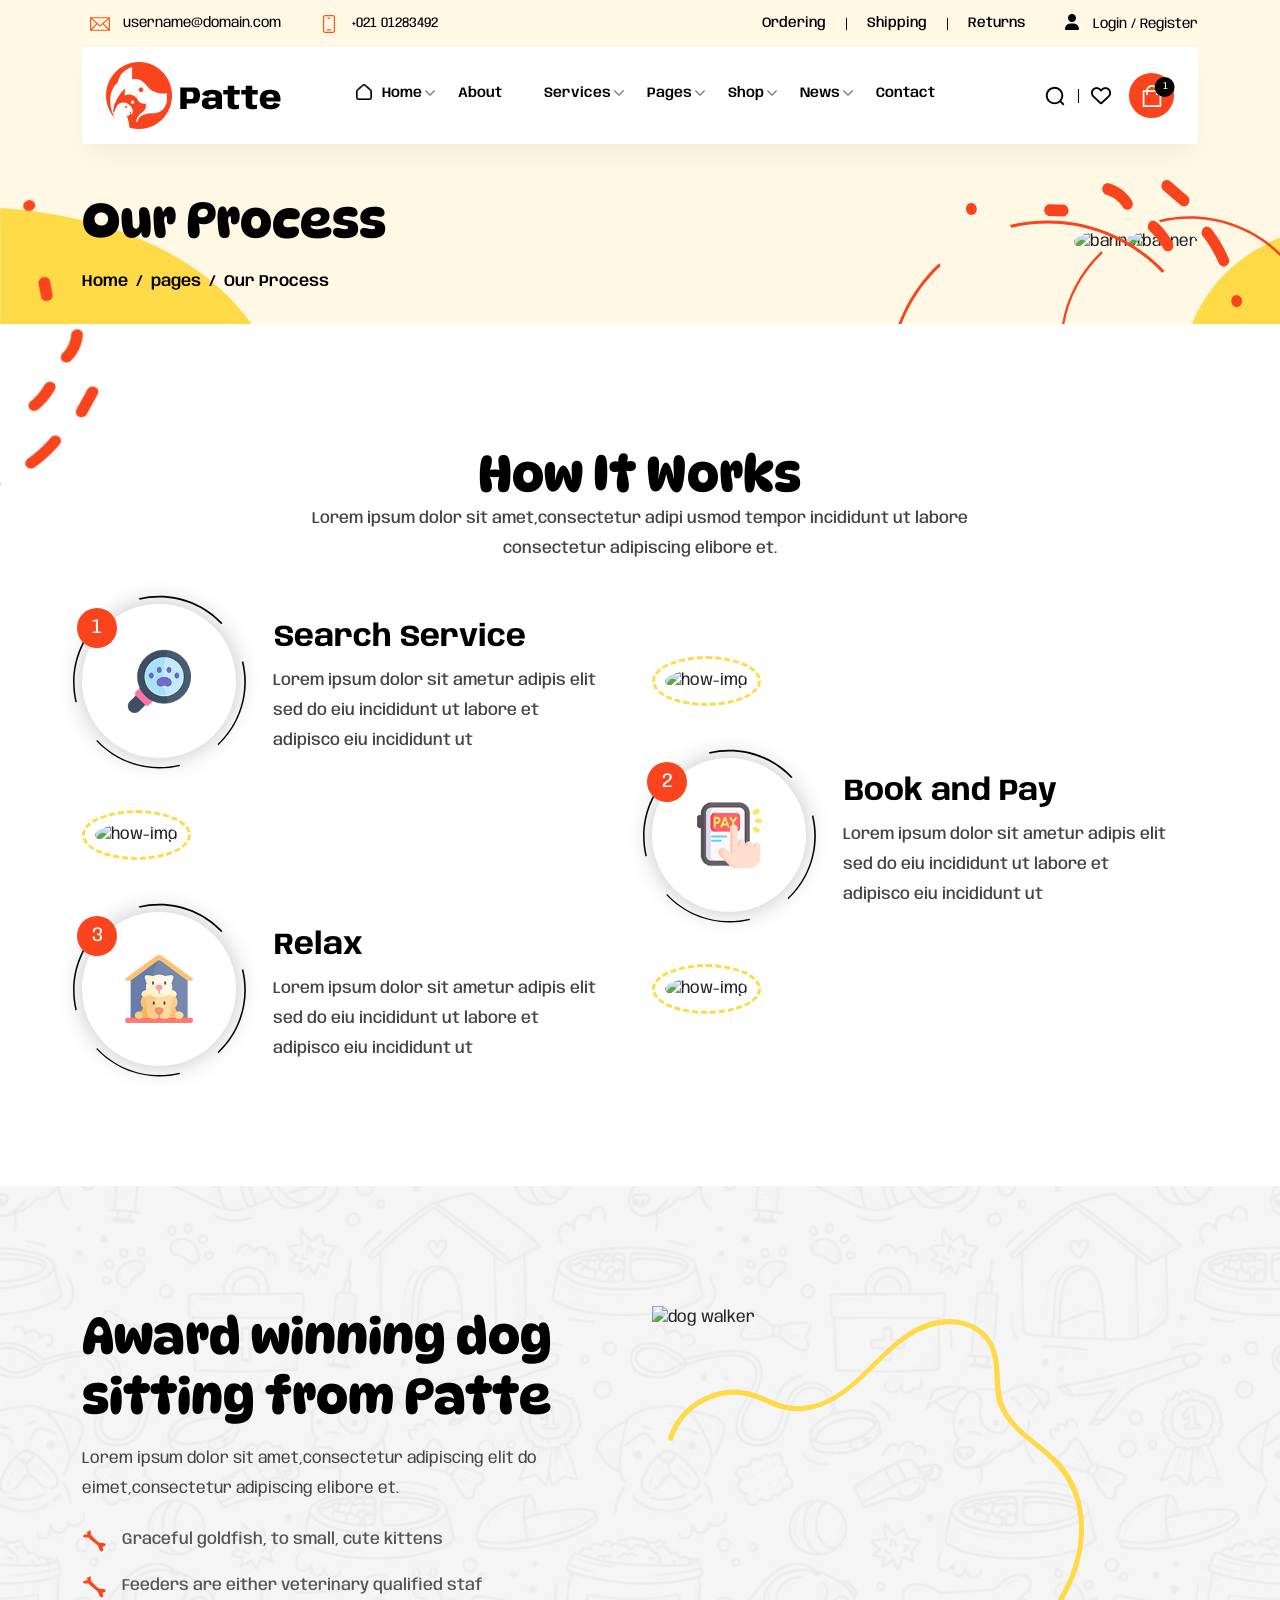
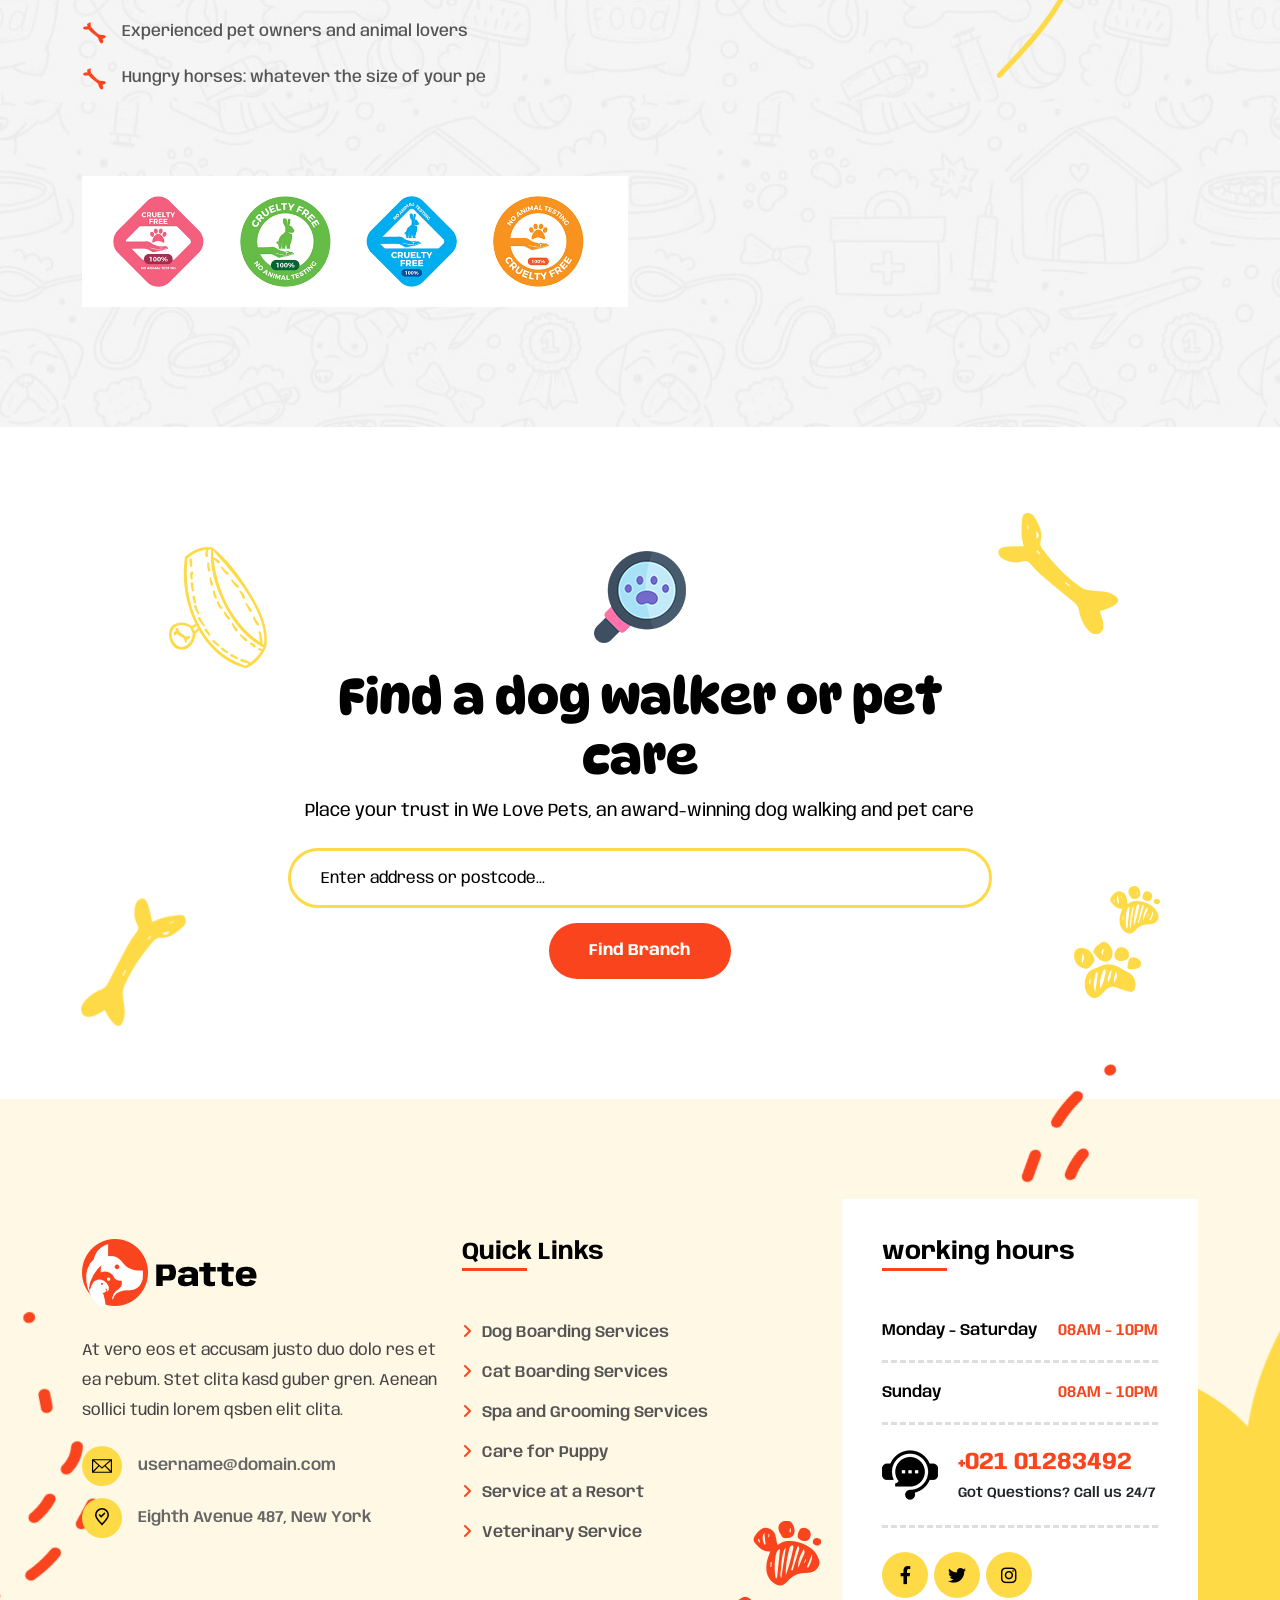
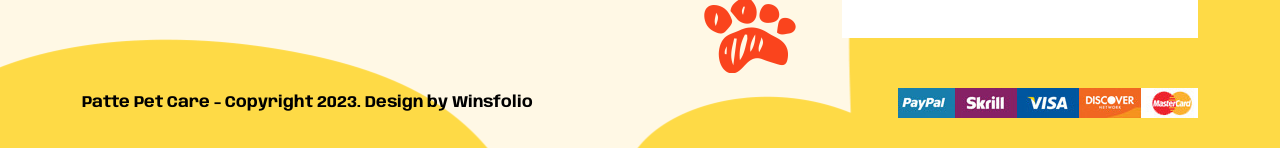
==== how-we-works.html @ 9b5d2016 "changes" ====
<!DOCTYPE html>
<html lang="zxx">
<head>
  <meta charset="utf-8">
  <meta name="viewport" content="width=device-width, initial-scale=1.0">
  <title>Patte - How We Works</title>
  <link rel="icon" href="assets/img/heading-img.png">
  <!-- CSS only -->
   <link rel="stylesheet" type="text/css" href="assets/css/bootstrap.min.css">
   <link rel="stylesheet" href="assets/css/owl.carousel.min.css">
   <link rel="stylesheet" href="assets/css/owl.theme.default.min.css">
   <link rel="stylesheet" href="assets/css/slick.css">
   <link rel="stylesheet" href="assets/css/slick-theme.css">
   <!-- fancybox -->
   <link rel="stylesheet" href="assets/css/jquery.fancybox.min.css">
   <link rel="stylesheet" href="assets/css/fontawesome.min.css">
   <!-- style -->
   <link rel="stylesheet" href="assets/css/style.css">
   <!-- responsive -->
   <link rel="stylesheet" href="assets/css/responsive.css">
   <!-- color -->
   <link rel="stylesheet" href="assets/css/color.css">
   <!-- jQuery -->
   <script src="assets/js/jquery-3.6.0.min.js"></script>
   <script src="assets/js/preloader.js"></script>
 </head>
<body>
<!-- loader -->
<div class="preloader"> 
    <div class="container">
      <div class="dot dot-1"></div>
      <div class="dot dot-2"></div>
      <div class="dot dot-3"></div>
    </div>
</div>
<!-- loader end -->
<header>
  <div class="top-bar">
    <div class="container">
      <div class="top-bar-slid">
        <div>
          <div class="phone-data">
            <div class="phone">
              <i>
                <svg version="1.1" xmlns="http://www.w3.org/2000/svg" xmlns:xlink="http://www.w3.org/1999/xlink" x="0px" y="0px" viewBox="0 0 512 512" style="enable-background:new 0 0 512 512;" xml:space="preserve">
                <path d="M0,81v350h512V81H0z M456.952,111L256,286.104L55.047,111H456.952z M30,128.967l134.031,116.789L30,379.787V128.967z
                   M51.213,401l135.489-135.489L256,325.896l69.298-60.384L460.787,401H51.213z M482,379.788L347.969,245.756L482,128.967V379.788z"></path>
                </svg>
              </i><a href="mallto:username@domain.com">username@domain.com</a>
            </div>
            <div class="phone d-flax align-items-center">
              <i>
                <svg height="112" viewBox="0 0 24 24" width="112" xmlns="http://www.w3.org/2000/svg"><g clip-rule="evenodd" fill="rgb(255255,255)" fill-rule="evenodd"><path d="m7 2.75c-.41421 0-.75.33579-.75.75v17c0 .4142.33579.75.75.75h10c.4142 0 .75-.3358.75-.75v-17c0-.41421-.3358-.75-.75-.75zm-2.25.75c0-1.24264 1.00736-2.25 2.25-2.25h10c1.2426 0 2.25 1.00736 2.25 2.25v17c0 1.2426-1.0074 2.25-2.25 2.25h-10c-1.24264 0-2.25-1.0074-2.25-2.25z"></path><path d="m10.25 5c0-.41421.3358-.75.75-.75h2c.4142 0 .75.33579.75.75s-.3358.75-.75.75h-2c-.4142 0-.75-.33579-.75-.75z"></path><path d="m9.25 19c0-.4142.33579-.75.75-.75h4c.4142 0 .75.3358.75.75s-.3358.75-.75.75h-4c-.41421 0-.75-.3358-.75-.75z"></path></g></svg>
              </i>
              <a class="me-3" href="callto:+02101283492">+021 01283492</a>
            </div>
          </div>
        </div>
        <div>
          <div class="time">
            <div class="ordering">
                <a href="#">Ordering</a>
                <div class="line"></div>
                <a href="#">Shipping</a>
                <div class="line"></div>
                <a href="#">Returns</a>
              </div>
            <div class="login">
                <i class="fa-solid fa-user"></i>
                <a href="login.html">Login / Register</a>
              </div>
          </div>
        </div>
      </div>
    </div>
  </div>
  <div class="container">
    <div class="bottom-bar">
      <a href="index.html"><img src="assets/img/logo.png" alt="logo"></a>
        <nav class="navbar">
        <ul class="navbar-links">
                    <li class="navbar-dropdown menu-item-children">
                      <a href="javascript:void(0)"><i>
                        <img alt="home" src="assets/img/home.png">
                      </i>home</a>
                      <div class="dropdown">
                        <a href="index.html">home 1</a>
                        <a href="index-2.html">home 2</a>
                        <a href="index-3.html">home 3</a>
                      </div>
                    </li>
                    <li class="navbar-dropdown">
                      <a href="about.html">About</a>
                    </li>
                    <li class="navbar-dropdown menu-item-children">
                      <a href="javascript:void(0)"><i>
                      </i>services</a>
                      <div class="dropdown">
                        <a href="services.html">services</a>
                        <a href="service-details.html">service details</a>
                      </div>
                    </li>
                    <li class="navbar-dropdown menu-item-children">
                      <a href="javascript:void(0)">pages</a>
                      <div class="dropdown">
                        <a href="team-details.html">team details</a>
                        <a href="how-we-works.html">how we works</a>
                        <a href="history.html">history</a>
                        <a href="pricing-packages.html">pricing packages</a>
                        <a href="photo-gallery.html">photo gallery</a>
                        <a href="login.html">login</a>
                      </div>
                    </li>
                    <li class="navbar-dropdown menu-item-children">
                      <a href="javascript:void(0)">Shop</a>
                      <div class="dropdown">
                        <a href="our-products.html">our products</a>
                        <a href="product-details.html">product details</a>
                        <a href="shop-cart.html">shop cart</a>
                        <a href="cart-checkout.html">cart checkout</a>
                      </div>
                    </li>
                    <li class="navbar-dropdown menu-item-children">
                      <a href="javascript:void(0)">News</a>
                      <div class="dropdown">
                        <a href="our-blog.html">our blog</a>
                        <a href="blog-details.html">blog details</a>
                      </div>
                    </li>
                    <li class="navbar-dropdown">
                      <a href="contact.html">Contact</a>
                    </li>
        </ul>
      </nav>
      <div class="menu-end">
            <div class="bar-menu">
              <i class="fa-solid fa-bars"></i>
            </div>
            <div class="header-search-button search-box-outer">
            <a href="javascript:void(0)" class="search-btn">
                <svg height="512" viewBox="0 0 24 24" width="512" xmlns="http://www.w3.org/2000/svg"><g id="_12" data-name="12"><path d="m21.71 20.29-2.83-2.82a9.52 9.52 0 1 0 -1.41 1.41l2.82 2.83a1 1 0 0 0 1.42 0 1 1 0 0 0 0-1.42zm-17.71-8.79a7.5 7.5 0 1 1 7.5 7.5 7.5 7.5 0 0 1 -7.5-7.5z"></path></g></svg>
              </a>
            </div>
               <div class="line"></div>
               <a href="#"><i class="fa-regular fa-heart"></i></a>
               <div class="hamburger-icon">
                  <div class="donation">

                <a href="JavaScript:void(0)" class="mx-0" id="show">

                  <svg enable-background="new 0 0 512 512" viewBox="0 0 512 512" xmlns="http://www.w3.org/2000/svg"><g><path d="m452 120h-60.946c-7.945-67.478-65.477-120-135.054-120s-127.109 52.522-135.054 120h-60.946c-11.046 0-20 8.954-20 20v352c0 11.046 8.954 20 20 20h392c11.046 0 20-8.954 20-20v-352c0-11.046-8.954-20-20-20zm-196-80c47.484 0 87.019 34.655 94.659 80h-189.318c7.64-45.345 47.175-80 94.659-80zm176 432h-352v-312h40v60c0 11.046 8.954 20 20 20s20-8.954 20-20v-60h192v60c0 11.046 8.954 20 20 20s20-8.954 20-20v-60h40z"></path></g></svg>

                </a>

              </div>
            </div>
      </div>
    </div>
  </div>
  <div class="mobile-nav hmburger-menu" id="mobile-nav" style="display:block;">
      <div class="res-log">
        <a href="index.html">
          <img src="assets/img/logo-w.png" alt="Responsive Logo">
        </a>
      </div>
        <ul>

          <li class="menu-item-has-children"><a href="JavaScript:void(0)">Home</a>
            <ul class="sub-menu">

              <li><a href="index.html">home 1</a></li>
              <li><a href="index-2.html">home 2</a></li>
              <li><a href="index-3.html">home 3</a></li>
            </ul>
          </li>
          <li><a href="about.html">about</a></li>

          
          <li class="menu-item-has-children"><a href="JavaScript:void(0)">Services</a>

          <ul class="sub-menu">

            <li><a href="services.html">services</a></li>
            <li><a href="service-details.html">service details</a></li>

          </ul>

          </li>
          <li class="menu-item-has-children"><a href="JavaScript:void(0)">pages</a>
              <ul class="sub-menu">
                <li><a href="team-details.html">team details</a></li>
                <li><a href="how-we-works.html">how we works</a></li>
                <li><a href="history.html">history</a></li>
                <li><a href="pricing-packages.html">pricing packages</a></li>
                <li><a href="photo-gallery.html">photo gallery</a></li>
                <li><a href="login.html">login</a></li>
              </ul>

          </li>
          <li class="menu-item-has-children"><a href="JavaScript:void(0)">shop</a>

              <ul class="sub-menu">
                <li><a href="our-products.html">our products</a></li>
                <li><a href="product-details.html">product details</a></li>
                <li><a href="shop-cart.html">shop cart</a></li>
                <li><a href="cart-checkout.html">cart checkout</a></li>
              
              </ul>

          </li>
          <li class="menu-item-has-children"><a href="JavaScript:void(0)">News</a>

              <ul class="sub-menu">
                <li><a href="our-blog.html">our blog</a></li>
               <li><a href="blog-details.html">blog details</a></li>
              
              </ul>

          </li>

          <li><a href="contact.html">contacts</a></li>

          </ul>

            <ul class="social-icon">
                <li><a href="#"><i class="fa-brands fa-facebook-f"></i></a></li>
                <li><a href="#"><i class="fa-brands fa-twitter"></i></a></li>
                <li><a href="#"><i class="fa-brands fa-instagram"></i></a></li>
            </ul>

          <a href="JavaScript:void(0)" id="res-cross"></a>
  </div>
</header>

<section class="banner" style="background-color: #fff8e5; background-image:url(assets/img/banner.png)">
    <div class="container">
        <div class="row align-items-center">
            <div class="col-lg-6">
                <div class="banner-text">
                    <h2>Our Process</h2>
                    <ol class="breadcrumb">
                      <li class="breadcrumb-item">
                        <a href="index.html">Home</a>
                      </li>
                        <li class="breadcrumb-item active" aria-current="page">pages</li>
                        <li class="breadcrumb-item active" aria-current="page">Our Process</li>
                    </ol>
                </div>
            </div>
            <div class="col-lg-6">
                <div class="banner-img">
                    <div class="banner-img-1">
                        <svg width="260" height="260" viewBox="0 0 673 673" xmlns="http://www.w3.org/2000/svg">
                                <path fill-rule="evenodd" clip-rule="evenodd" d="M9.82698 416.603C-19.0352 298.701 18.5108 173.372 107.497 90.7633L110.607 96.5197C24.3117 177.199 -12.311 298.935 15.0502 413.781L9.82698 416.603ZM89.893 565.433C172.674 654.828 298.511 692.463 416.766 663.224L414.077 658.245C298.613 686.363 175.954 649.666 94.9055 562.725L89.893 565.433ZM656.842 259.141C685.039 374.21 648.825 496.492 562.625 577.656L565.413 582.817C654.501 499.935 691.9 374.187 662.536 256.065L656.842 259.141ZM581.945 107.518C499.236 18.8371 373.997 -18.4724 256.228 10.5134L259.436 16.4515C373.888 -10.991 495.248 25.1518 576.04 110.708L581.945 107.518Z" fill="#fa441d"></path>
                        </svg>
                        <img src="https://placehold.co/232x232" alt="banner">
                    </div>
                    <div class="banner-img-2">
                        <svg width="320" height="320" viewBox="0 0 673 673" xmlns="http://www.w3.org/2000/svg">
                                <path fill-rule="evenodd" clip-rule="evenodd" d="M9.82698 416.603C-19.0352 298.701 18.5108 173.372 107.497 90.7633L110.607 96.5197C24.3117 177.199 -12.311 298.935 15.0502 413.781L9.82698 416.603ZM89.893 565.433C172.674 654.828 298.511 692.463 416.766 663.224L414.077 658.245C298.613 686.363 175.954 649.666 94.9055 562.725L89.893 565.433ZM656.842 259.141C685.039 374.21 648.825 496.492 562.625 577.656L565.413 582.817C654.501 499.935 691.9 374.187 662.536 256.065L656.842 259.141ZM581.945 107.518C499.236 18.8371 373.997 -18.4724 256.228 10.5134L259.436 16.4515C373.888 -10.991 495.248 25.1518 576.04 110.708L581.945 107.518Z" fill="#fa441d"></path>
                        </svg>
                        <img src="https://placehold.co/299x299" alt="banner">
                    </div>
                </div>
            </div>
        </div>
    </div>
    <img src="assets/img/hero-shaps-1.png" alt="hero-shaps" class="img-2">
    <img src="assets/img/hero-shaps-1.png" alt="hero-shaps" class="img-4">
</section>
<section class="gap">
  <div class="container">
    <div class="heading works">
      <h2>How It Works</h2>
      <p>Lorem ipsum dolor sit amet,consectetur adipi usmod tempor incididunt ut labore consectetur adipiscing elibore et.</p>
    </div>
    <div class="row align-items-center">
      <div class="col-lg-6">
        <div class="works pages">
                    <div class="works-img">
                        <svg width="230" height="230" viewBox="0 0 673 673" xmlns="http://www.w3.org/2000/svg">
                                    <path fill-rule="evenodd" clip-rule="evenodd" d="M9.82698 416.603C-19.0352 298.701 18.5108 173.372 107.497 90.7633L110.607 96.5197C24.3117 177.199 -12.311 298.935 15.0502 413.781L9.82698 416.603ZM89.893 565.433C172.674 654.828 298.511 692.463 416.766 663.224L414.077 658.245C298.613 686.363 175.954 649.666 94.9055 562.725L89.893 565.433ZM656.842 259.141C685.039 374.21 648.825 496.492 562.625 577.656L565.413 582.817C654.501 499.935 691.9 374.187 662.536 256.065L656.842 259.141ZM581.945 107.518C499.236 18.8371 373.997 -18.4724 256.228 10.5134L259.436 16.4515C373.888 -10.991 495.248 25.1518 576.04 110.708L581.945 107.518Z" fill="#000"></path>
                                </svg>
                        <i><img src="assets/img/works-1.png" alt="works"></i>
                        <span>1</span>
                    </div>
                    <div>
                      <h4>Search Service</h4>
                      <p>Lorem ipsum dolor sit ametur adipis elit sed do eiu incididunt ut labore et adipisco eiu incididunt ut</p>
                    </div>
                </div>
      </div>
      <div class="col-lg-6">
        <div class="how-img">
          <img src="https://placehold.co/581x319" alt="how-img">
        </div>
      </div>
      <div class="col-lg-6">
        <div class="how-img two">
          <img src="https://placehold.co/581x319" alt="how-img">
        </div>
      </div>
      <div class="col-lg-6">
        <div class="works pages two">
                    <div class="works-img">
                        <svg width="230" height="230" viewBox="0 0 673 673" xmlns="http://www.w3.org/2000/svg">
                                    <path fill-rule="evenodd" clip-rule="evenodd" d="M9.82698 416.603C-19.0352 298.701 18.5108 173.372 107.497 90.7633L110.607 96.5197C24.3117 177.199 -12.311 298.935 15.0502 413.781L9.82698 416.603ZM89.893 565.433C172.674 654.828 298.511 692.463 416.766 663.224L414.077 658.245C298.613 686.363 175.954 649.666 94.9055 562.725L89.893 565.433ZM656.842 259.141C685.039 374.21 648.825 496.492 562.625 577.656L565.413 582.817C654.501 499.935 691.9 374.187 662.536 256.065L656.842 259.141ZM581.945 107.518C499.236 18.8371 373.997 -18.4724 256.228 10.5134L259.436 16.4515C373.888 -10.991 495.248 25.1518 576.04 110.708L581.945 107.518Z" fill="#000"></path>
                                </svg>
                        <i><img src="assets/img/works-2.png" alt="works"></i>
                        <span>2</span>
                    </div>
                    <div>
                      <h4>Book and Pay</h4>
                      <p>Lorem ipsum dolor sit ametur adipis elit sed do eiu incididunt ut labore et adipisco eiu incididunt ut</p>
                    </div>
                </div>
      </div>
      <div class="col-lg-6">
        <div class="works pages">
                    <div class="works-img">
                        <svg width="230" height="230" viewBox="0 0 673 673" xmlns="http://www.w3.org/2000/svg">
                                    <path fill-rule="evenodd" clip-rule="evenodd" d="M9.82698 416.603C-19.0352 298.701 18.5108 173.372 107.497 90.7633L110.607 96.5197C24.3117 177.199 -12.311 298.935 15.0502 413.781L9.82698 416.603ZM89.893 565.433C172.674 654.828 298.511 692.463 416.766 663.224L414.077 658.245C298.613 686.363 175.954 649.666 94.9055 562.725L89.893 565.433ZM656.842 259.141C685.039 374.21 648.825 496.492 562.625 577.656L565.413 582.817C654.501 499.935 691.9 374.187 662.536 256.065L656.842 259.141ZM581.945 107.518C499.236 18.8371 373.997 -18.4724 256.228 10.5134L259.436 16.4515C373.888 -10.991 495.248 25.1518 576.04 110.708L581.945 107.518Z" fill="#000"></path>
                                </svg>
                        <i><img src="assets/img/works-3.png" alt="works"></i>
                        <span>3</span>
                    </div>
                    <div>
                      <h4>Relax</h4>
                      <p>Lorem ipsum dolor sit ametur adipis elit sed do eiu incididunt ut labore et adipisco eiu incididunt ut</p>
                    </div>
                </div>
      </div>
      <div class="col-lg-6">
        <div class="how-img">
          <img src="https://placehold.co/581x319" alt="how-img">
        </div>
      </div>
    </div>
  </div>
</section>
<section class="awards-section gap" style="background-image:url(assets/img/client-b.jpg)">
    <div class="container">
        <div class="row">
            <div class="col-lg-6">
                <div class="welcome-to">
                    <h2>Award winning dog sitting from Patte</h2>
                </div>
                <div class="love-your-pets">
                    <p>Lorem ipsum dolor sit amet,consectetur adipiscing elit do eimet,consectetur adipiscing elibore et.</p>
                    <ul class="list">
                        <li><img src="assets/img/list.png" alt="list">Graceful goldfish, to small, cute kittens</li>
                        <li><img src="assets/img/list.png" alt="list">Feeders are either veterinary qualified staf</li>
                        <li><img src="assets/img/list.png" alt="list">Experienced pet owners and animal lovers</li>
                        <li><img src="assets/img/list.png" alt="list">Hungry horses: whatever the size of your pe</li>
                    </ul>
                    <div class="awards two">
                        <img src="assets/img/awards-1.png" alt="awards">
                        <img src="assets/img/awards-2.png" alt="awards">
                        <img src="assets/img/awards-3.png" alt="awards">
                        <img src="assets/img/awards-4.png" alt="awards">
                    </div>
                </div>
            </div>
            <div class="col-lg-6">
                <div class="dog-walker two d-block">
                    <img src="https://placehold.co/621x704" alt="dog walker">
                    <img src="assets/img/line.png" class="line" alt="line">
                </div>
            </div>
        </div>
    </div>
</section>
<section class="gap">
  <div class="container">
    <div class="find-a-dog two">
        <i><img src="assets/img/works-1.png" alt="works"></i>
        <h2>Find a dog walker or pet care</h2>
        <p>Place your trust in We Love Pets, an award-winning dog walking and pet care</p>
        <form class="mb-0">
          <input type="text" name="Enter" placeholder="Enter address or postcode...">
          <button class="button">Find Branch</button>
        </form>
        <img src="assets/img/shaps-golo.png" alt="shaps" class="img-1">
        <img src="assets/img/haddi.png" alt="hero-shaps" class="img-2">
        <img src="assets/img/dabal-foot-2.png" alt="hero-shaps" class="img-3">
        <img src="assets/img/haddi.png" alt="hero-shaps" class="img-4">
    </div>
  </div>
</section>
<footer style="background-color: #fff8e5; background-image:url(assets/img/background.png)">
    <div class="container">
        <div class="row">
            <div class="col-xl-4 col-lg-6">
                <div class="logo">
                    <a href="index.html">
                        <img src="assets/img/logo.png" alt="logo">
                    </a>
                    <p>At vero eos et accusam justo duo dolo res et ea rebum. Stet clita kasd guber gren. Aenean sollici tudin lorem qsben elit clita.</p>
                    <div class="phone">
                          <i>
                            <svg version="1.1" xmlns="http://www.w3.org/2000/svg" xmlns:xlink="http://www.w3.org/1999/xlink" x="0px" y="0px" viewBox="0 0 512 512" style="enable-background:new 0 0 512 512;" xml:space="preserve">
                            <path d="M0,81v350h512V81H0z M456.952,111L256,286.104L55.047,111H456.952z M30,128.967l134.031,116.789L30,379.787V128.967z
                               M51.213,401l135.489-135.489L256,325.896l69.298-60.384L460.787,401H51.213z M482,379.788L347.969,245.756L482,128.967V379.788z"></path>
                            </svg>
                          </i><a href="mallto:username@domain.com">username@domain.com</a>
                    </div>
                        <div class="phone d-flax align-items-center">
                          <i>
                              <svg version="1.1" xml:space="preserve" width="682.66669" height="682.66669" viewBox="0 0 682.66669 682.66669" xmlns="http://www.w3.org/2000/svg"><clipPath clipPathUnits="userSpaceOnUse"><path d="M 0,512 H 512 V 0 H 0 Z"></path></clipPath><g transform="matrix(1.3333333,0,0,-1.3333333,0,682.66667)"><g><g clip-path="url(#clipPath2333)"><g transform="translate(256,92)"><path d="m 0,0 c -126.964,143.662 -160,165.23 -160,240 0,88.366 71.634,160 160,160 88.365,0 160,-71.634 160,-160 C 160,165.854 130.212,147.337 0,0 Z" style="fill:none;stroke:#000;stroke-width:40;stroke-linecap:square;stroke-linejoin:miter;stroke-miterlimit:10;stroke-dasharray:none;stroke-opacity:1"></path></g><g transform="translate(316,372)"><path d="m 0,0 -80,-80 -40,40" style="fill:none;stroke:#000;stroke-width:40;stroke-linecap:square;stroke-linejoin:miter;stroke-miterlimit:10;stroke-dasharray:none;stroke-opacity:1"></path></g></g></g></g>
                              </svg>
                            </i>
                          <p>Eighth Avenue 487, New York</p>
                        </div>
                </div>
            </div>
            <div class="col-xl-4 col-lg-6">
                <div class="widget-title">
                  <h3>Quick Links</h3>
                  <div class="boder"></div>
                    <ul>
                      <li><i class="fa-solid fa-angle-right"></i><a href="javascript:void(0)">Dog Boarding Services</a></li>
                      <li><i class="fa-solid fa-angle-right"></i><a href="javascript:void(0)">Cat Boarding Services</a></li>
                      <li><i class="fa-solid fa-angle-right"></i><a href="javascript:void(0)">Spa and Grooming Services</a></li>
                      <li><i class="fa-solid fa-angle-right"></i><a href="javascript:void(0)">Care for Puppy</a></li>
                      <li><i class="fa-solid fa-angle-right"></i><a href="javascript:void(0)">Service at a Resort</a></li>
                      <li><i class="fa-solid fa-angle-right"></i><a href="javascript:void(0)">Veterinary Service</a></li>
                    </ul>
                  </div>
            </div>
            <div class="col-xl-4 col-lg-6">
                <div class="working-hours">
                    <div class="widget-title">
                      <h3>working hours</h3>
                      <div class="boder"></div>
                      <div class="working-time">
                          <h6 class="pt-0">Monday - Saturday <span>08AM - 10PM</span></h6>
                          <h6>Sunday<span>08AM - 10PM</span></h6>
                          <div class="call-us">
                              <img src="assets/img/hadphon.png" alt="hadphon">
                              <div>
                                  <a href="#">+021 01283492</a>
                                  <span>Got Questions? Call us 24/7</span>
                              </div>
                          </div>
                          <ul class="social-icon">
                            <li><a href="#"><i class="fa-brands fa-facebook-f"></i></a></li>
                            <li><a href="#"><i class="fa-brands fa-twitter"></i></a></li>
                            <li><a href="#"><i class="fa-brands fa-instagram"></i></a></li>
                          </ul>
                      </div>
                    </div>
                </div>
            </div>
        </div>
        <div class="copyright">
            <p>Patte Pet Care - Copyright 2023. Design by Winsfolio</p>
            <a href="#"><img src="assets/img/visa.jpg" alt="cad"></a>
        </div>
    </div>
    <img src="assets/img/hero-shaps-1.png" alt="hero-shaps" class="img-2">
    <img src="assets/img/dabal-foot-1.png" alt="hero-shaps" class="img-3">
    <img src="assets/img/hero-shaps-1.png" alt="hero-shaps" class="img-4">
</footer>
<!-- cart-popup -->
    <div id="lightbox" class="lightbox clearfix">
        <div class="white_content">
            <a href="javascript:;" class="textright" id="close"><i class="fa-regular fa-circle-xmark"></i></a>
                <div class="cart-popup">
                <ul>

                      <li class="d-flex align-items-center position-relative">

                        <div class="p-img light-bg">

                          <img src="assets/img/food-1.png" alt="Product Image">

                        </div>

                        <div class="p-data">

                          <h3 class="font-semi-bold">Brown Sandwich</h3>

                          <p class="theme-clr font-semi-bold">1 x $10.50</p>

                        </div>

                        <a href="JavaScript:void(0)" id="crosss"></a>

                      </li>

                      <li class="d-flex align-items-center position-relative">

                        <div class="p-img light-bg">

                          <img src="assets/img/food-2.png" alt="Product Image">

                        </div>

                        <div class="p-data">

                          <h3 class="font-semi-bold">Banana Leaves</h3>

                          <p class="theme-clr font-semi-bold">1 x $12.60</p>

                        </div>

                        <a href="JavaScript:void(0)" id="cross"></a>

                      </li>

                </ul>

                <div class="cart-total d-flex align-items-center justify-content-between">

                <span class="font-semi-bold">Total:</span>

                <span class="font-semi-bold">$23.10</span>

                </div>

                <div class="cart-btns d-flex align-items-center justify-content-between">

                <a class="font-bold" href="JavaScript:void">View Cart</a>

                <a class="font-bold theme-bg-clr text-white checkout" href="JavaScript:void">Checkout</a>

                </div>
        </div>
        </div>
    </div>
<!-- cart-popup end -->
<!-- search-popup -->
<div class="search-popup">
        <button class="close-search"><i class="fa-solid fa-arrow-right"></i></button>
        <form method="post" action="#">
            <div class="form-group">
                <input type="search" name="search-field" value="" placeholder="Search Here" required="">
                <button type="submit"><i class="fa fa-search"></i></button>
            </div>
        </form>
</div>
<!-- search-popup end -->
<!-- progress -->
<div id="progress">
      <span id="progress-value"><i class="fa-solid fa-up-long"></i></span>
</div>
<!-- progress end -->
<!-- Bootstrap Js -->
<script src="assets/js/bootstrap.min.js"></script>
<script src="assets/js/owl.carousel.min.js"></script>
<script src="assets/js/slick.min.js"></script>
<!-- fancybox -->
<script src="assets/js/jquery.fancybox.min.js"></script>
<script src="assets/js/custom.js"></script>
</body>
---- assets/css/style.css ----
/*-----------------------------------------------------------------------------------

    [Master Stylesheet]

    Project:    Patte | Pet Care Services HTML Template
    
    Version:    1.0

-----------------------------------------------------------------------------------

    [Table of contents]
    

    01. hendrio Loader Css
    02. top-bar
    03. navbar
    04. cart popup
    05. hero-section
    06. we-provide
    07. welcome-to
    08. heading
    09. food-categorie
    10. healthy-product
    11. countdown
    12. count-text
    13. social-icon
    14. team-working
    15. button
    16. dog-walker
    17. blog
    18. insta-img
    19. image gallery footer
    20. client-text
    21. rated
    22. footer
    23. widget-title
    24. call-us
    25. Search Popup
    26. ul.list
    27. header two
    28. section.hero-two
    29. pets-icon
    30. package
    31. home-visit
    32. recent-products
    33. tab nav
    34. provide
    35. looking form
    36. range-slider
    37. pets
    38. accordion
    39. faq-img
    40. blog two
    41. subscribe
    42. footer.two
    43. hero-three
    44. offers-banner
    45. form.looking-form
    46. cart
    47. deal-of-the-week.two
    48. works
    49. quotation
    50. mockup
    51. footer-provide
    52. footer.three
    53. sidebar
    54. recent-post
    55. ul.categories
    56. ul.quick-links
    57. tags-cloud
    58. sidebar.sidebar-two
    59. instagram-posts
    60. client-help
    61. share-post
    62. comment
    63. form.leave input
    64. banner
    65. breadcrumb
    66. pagination
    67. product-info
    68. form.variations_form
    69. product_meta
    70. pd-imgs
    71. about-gallery-img
    72. content-us
    73. head-office
    74. history
    75. works pages
    76. find-a-dog.two
    77. team-working
    78. package.two
    79. team-details
    80. products-section
    81. price-field
    82. top-products
    83. items-number
    84. ul.specification
    85. table
    86. mobile-nav
    87. coupon-area
    88. cart_totals
    89. checkout-meta
    90. checkout-side
    91. please-donate-today
    92. box.login
    93. Go To Top

    
-----------------------------------------------------------------------------------*/
/* General Style */

@import url('https://fonts.googleapis.com/css2?family=DynaPuff:wght@400;500;600;700&display=swap');
@import url('https://fonts.googleapis.com/css2?family=Anybody:wght@400;500;600;700;800;900&display=swap');
body {
    font-family: 'Anybody';
    overflow-x: hidden;
}
p
{
    font-size: 18px;
    line-height: 30px;
    color: #444;
    margin: 0;
    font-weight: 400;
}
section {
    overflow: hidden;
}
*{
    margin: 0;
    padding: 0;
}
a,h1,h2,h3,h4,h5,h6{
    color: #000;
    margin: 0;
}
a{
    text-decoration: none;
}
h1{
    font-family: 'DynaPuff';
    font-size: 76px;
    font-weight: 600;
}
h2 {
    font-family: 'DynaPuff';
    font-size: 60px;
    font-weight: 600;
}
h3{
    font-size: 26px;
}
h4{
    font-size: 24px;
}
h5{
    font-size: 20px;
}
h6{
    font-size: 18px;
}
img{
    object-fit: cover;
}
.gap {
    padding: 120px 0;
}
.no-top{
    padding-top: 0;
}
.no-bottom{
    padding-bottom: 0;
}
ul{
    padding: 0;
    margin: 0;
}
li{
    display: block;
}
figure {
    overflow: hidden;
    margin-bottom: 0;
}
/*===========================
<-- 01. hendrio Loader Css -->
=============================*/
.preloader {
  width: 100%;
  height: 100%;
  display: flex;
  flex-wrap: wrap;
  align-items: center;
  justify-content: center;
  position: fixed;
  z-index: 999111111;
  left: 0;
  top: 0;
  transition-duration: 1s;
  -webkit-transition-duration: 1s;
  transition-timing-function: cubic-bezier(0.86, 0, 0.09, 1);
  -webkit-transition-timing-function: cubic-bezier(0.86, 0, 0.09, 1);
}
.page-loaded .preloader {
  top: -100%;
  z-index: 1111111;
}
.preloader .container {
  width: 200px;
  height: 200px;
  position: absolute;
  top: 50%;
  left: 50%;
  transform: translate(-50%, -50%);
  margin: auto;
  filter: url('#goo');
  animation: rotate-move 2s ease-in-out infinite;
}

.dot { 
  width: 70px;
  height: 70px;
  border-radius: 50%;
  background-color: #000;
  position: absolute;
  top: 0;
  bottom: 0;
  left: 0;
  right: 0;
  margin: auto;
}

.dot-3 {
  background-color: #fff;
  animation: dot-3-move 2s ease infinite, index 6s ease infinite;
}

.dot-2 {
  background-color: #940c69;
  animation: dot-2-move 2s ease infinite, index 6s -4s ease infinite;
}

.dot-1 {
  background-color: #feda46;
  animation: dot-1-move 2s ease infinite, index 6s -2s ease infinite;
}

@keyframes dot-3-move {
  20% {transform: scale(1)}
  45% {transform: translateY(-18px) scale(.45)}
  60% {transform: translateY(-90px) scale(.45)}
  80% {transform: translateY(-90px) scale(.45)}
  100% {transform: translateY(0px) scale(1)}
}

@keyframes dot-2-move {
  20% {transform: scale(1)}
  45% {transform: translate(-16px, 12px) scale(.45)}
  60% {transform: translate(-80px, 60px) scale(.45)}
  80% {transform: translate(-80px, 60px) scale(.45)}
  100% {transform: translateY(0px) scale(1)}
}

@keyframes dot-1-move {
  20% {transform: scale(1)}
  45% {transform: translate(16px, 12px) scale(.45)}
  60% {transform: translate(80px, 60px) scale(.45)}
  80% {transform: translate(80px, 60px) scale(.45)}
  100% {transform: translateY(0px) scale(1)}
}

@keyframes rotate-move {
  55% {transform: translate(-50%, -50%) rotate(0deg)}
  80% {transform: translate(-50%, -50%) rotate(360deg)}
  100% {transform: translate(-50%, -50%) rotate(360deg)}
}

@keyframes index {
  0%, 100% {z-index: 3}
  33.3% {z-index: 2}
  66.6% {z-index: 1}
}

/* 02. top-bar */
header {
    position: absolute;
    width: 100%;
    z-index: 111;
}
.top-bar {
    padding-top: 6px;
    padding-bottom: 6px;
}
.top-bar-slid {
    display: flex;
    align-items: center;
    justify-content: space-between;
}
.time {
    justify-content: space-between;
    display: flex;
    align-items: center;
    color: #fff;
}
.ordering {
    display: flex;
    align-items: center;
}
.ordering .line {
    display: block;
    width: 1px;
    height: 12px;
    background: #000;
    margin: 0px 20px;
}
.ordering a {
    color: #000;
    font-weight: 500;
    font-size: 14px;
}
.time i {
    padding-left: 40px;
    padding-right: 10px;
    color: #000;
}
.phone span {
    font-size: 16px;
    font-weight: bold;
}
.phone a {
    margin-right: 70px !important;
}
.phone {
    display: flex;
    align-items: center;
}
.phone i {
    margin-right: 6px;
    display: inline-flex;
    align-items: center;
    justify-content: center;
    height: 35px;
    width: 35px;
}
.phone i svg {
    width: 22px;
    fill: #fe5716;
    height: auto;
}
.phone-data{
    display: flex;
}
.media-work {
    margin-right: 80px;
    position: relative;
}
.media-work:before {
    content: "";
    position: absolute;
    background-color: #4960ad;
    width: 1px;
    height: 40px;
    right: -30%;
}
.bottom-bar {
    display: flex;
    position: relative;
    justify-content: space-between;
    align-items: center;
    background-color: white;
    padding: 15px 24px;
    box-shadow: 0px 15px 24px -6px rgba(0,0,0,0.5);
    -webkit-box-shadow: 0px 15px 24px -6px rgb(0 0 0 / 5%);
    -moz-box-shadow: 0px 15px 24px -6px rgba(0,0,0,0.5);
}
/* 03. navbar */
.overlay {
  position: fixed;
  top: 0;
  left: 0;
  width: 100vw;
  height: 100vh;
  background-color: rgba(0, 0, 0, 0.9);
  z-index: -1;
  opacity: 0;
  transition: 1s all;
}
.navbar {
    display: flex;
    align-items: center;
    position: relative;
    padding: 0;
}
.navbar-logo {
  color: #ff3f34;
  text-decoration: none;
  font-size: 25px;
  padding: 0px 20px;
}

.navbar-links {
  list-style-type: none;
  display: flex;
}
.navbar-links li {
    padding: 20px 30px;
    padding-left: 0;
    padding-right: 50px;
}
.navbar-links li a {
    display: block;
    text-decoration: none;
    color: #707070;
    transition: 0.4s all;
    padding-left: 0;
}
li.menu-item-children > a{
    position: relative;
}
li.menu-item-children > a:before {
    content: "";
    background-image: url(../img/down-arrow.svg);
    background-repeat: no-repeat;
    position: absolute;
    top: 58%;
    transform: translateY(-50%);
    -webkit-transform: translateY(-50%);
    -moz-transform: translateY(-50%);
    -o-transform: translateY(-50%);
    right: -18px;
    width: 10px;
    height: 10px;
}
.navbar-links li.navbar-dropdown {
  position: relative;
}
.navbar-links li.navbar-dropdown:hover .dropdown {
    border-radius: 15px;
    visibility: visible;
    opacity: 1;
    transform: translatex(0px);
    border-top-left-radius: 0;
    border-top-right-radius: 0;
}
.navbar-links li.navbar-dropdown .dropdown {
    z-index: 1111;
    visibility: hidden;
    opacity: 0;
    position: absolute;
    top: 100%;
    transform: translatex(50px);
    left: 0;
    width: 230px;
    background-color: #fff;
    box-shadow: 0px 10px 10px 3px hsl(0deg 0% 0% / 8%);
    z-index: 111;
    transition: 0.4s all;
    border-radius: 0 !important;
}
.navbar-links li.navbar-dropdown .dropdown a {
    padding-left: 30px;
    padding-top: 14px;
    padding-bottom: 14px;
    font-weight: 400;
    border: 0;
    position: relative;
    text-transform: capitalize;
    color: #222;
}
.navbar-links li.navbar-dropdown .dropdown a:not(:last-child):before {
    content: "";
    position: absolute;
    height: 1px;
    background-color: #58585829;
    width: 75%;
    bottom: 0;
}
.navbar-links li:hover > a {
    border-bottom: 3px solid #f6ff00;
}
.navbar-links li > a {
    border-bottom: 5px solid transparent;
    font-weight: 600;
    color: #000;
    text-transform: capitalize;
    font-size: 17px;
}
li.menu-item-children > a:before {
    content: "";
    background-image: url(../img/down-arrow.svg);
    background-repeat: no-repeat;
    position: absolute;
    top: 52%;
    transform: translateY(-50%);
    -webkit-transform: translateY(-50%);
    -moz-transform: translateY(-50%);
    -o-transform: translateY(-50%);
    right: -13px;
    width: 10px;
    height: 10px;
}
a.search-btn svg {
    width: 22px;
    height: auto;
    display: flex;
}
.navbar-links li > a i {
    padding-right: 6px;
}
.menu-end a.search-btn {
    margin-right: 0;
}
.menu-end a {
    color: #000;
    font-size: 20px;
    margin-right: 18px;
    line-height: 0;
}
.hamburger-icon {
    display: flex;
    align-items: center;
    justify-content: center;
    background-color: #fa441d;
    width: 45px;
    height: 45px;
    border-radius: 50%;
    border: 3px solid #fa441d;
}
.hamburger-icon:hover {
    background-color: #fff;
}
.hamburger-icon:hover svg {
    fill: #000;
}
.hamburger-icon svg {
    width: 22px;
    height: 22px;
    fill: #fff;
    display: block;
}
.donation{
    position: relative;
}
.menu-end a.pr-cart {
    margin-right: 0;
}
.donation:before {
    background-color: #000000;
    content: "1";
    color: #fff;
    width: 20px;
    height: 20px;
    position: absolute;
    display: flex;
    align-items: center;
    justify-content: center;
    border-radius: 50px;
    bottom: 10px;
    left: 109%;
    transform: translateX(-47%);
    z-index: 1;
    font-size: 10px;
}
/* 04. cart popup */
.cart-popup:before {
    content: "";
    width: 41%;
    height: 5px;
    position: absolute;
    left: 59.2%;
    top: -5px;
}
.show-cart{
    opacity: 1;
    visibility: visible;
    transform: translateY(0);
    -webkit-transform: translateY(0);
    -moz-transform: translateY(0);
    -o-transform: translateY(0);
    z-index: 11;
}
.cart-popup img {
    width: 75px;
}
.cart-popup .p-data h3 {
    font-size: 18px;
    color: #191919;
    margin-bottom: 5px;
    line-height: 28px;
}
.cart-popup .p-data {
    padding-left: 15px;
}
.cart-popup .p-data p {
    line-height: 25px;
}
.cart-popup ul li {
    margin-bottom: 18px;
}
.cart-popup ul li:not(:last-child) {
    border-bottom: 1px solid #00000014;
    padding-bottom: 15px;
}
.cart-popup ul li a:before {
    content: "";
    width: 18px;
    height: 18px;
    background-image: url('../img/remove.svg');
    background-repeat: no-repeat;
    position: absolute;
    top: -5px;
    left: -10px;
}
.white_content i:hover {
    color: #000;
    transform: rotate(90deg);
}
.cart-popup .cart-total {
    background-color: #eee;
    padding: 15px;
    margin-bottom: 10px;
}
.cart-popup .cart-total span {
    font-size: 18px;
    line-height: 25px;
    color: #222;
}
.cart-popup .cart-btns a {
    font-size: 16px;
    line-height: 25px;
    color: #222;
    text-transform: uppercase;
}
.cart-popup .cart-btns a {
    font-size: 16px;
    line-height: 25px;
    color: #222;
    text-transform: uppercase;
    width: 50%;
    text-align: center;
    padding: 10px;
    border: 2px solid #909090;   
}
.cart-popup .cart-btns a:not(:last-child){
    margin-right: 8px;
}
.cart-popup .cart-btns a.checkout{
    border: 3px solid #fa441d;
}
.cart-popup .cart-btns a:hover {
    background-color: #000;
     border-color: #000;
    color: white;
}
.white_content {
    position: fixed;
    top: 0%;
    right: 0%;
    width: 30% !important;
    width: 50%;
    height: 100%;
    padding: 40px;
    background-color: white;
    z-index: 1002;
    overflow: hidden;
}
.white_content i {
    font-size: 25px;
    position: absolute;
    top: 5%;
    right: 20px;
}
@keyframes fadeInOne {
  0% {
    opacity: 0;
    -webkit-transform: translateY(100px);
    transform: translateY(100px);
  }
  40% {
    opacity: 0;
    -webkit-transform: translateY(80px);
    transform: translateY(80px);  }
  100% {
    opacity: 1;
    -webkit-transform: none;
    transform: none;  }
}
.box form.message .nice-select:before {
    right: 7%;
}
.cart-popup .cart-btns a.checkout:hover {
    border-color: #fa441d;
}
.donation .light-bg img {
    border-radius: 0px;
}
.menu-end {
    display: flex;
    align-items: center;
}
header .line {
    display: block;
    width: 1px;
    height: 14px;
    background-color: black;
    margin: 0px 12px;
}
/* 05. hero-section */
.hero-section {
    background-size: unset;
    padding-top: 220px;
    background-repeat: no-repeat;
    position: relative;
    background-position: bottom;
}
.hero-img {
    padding-top: 80px;
    display: flex;
    justify-content: center;
}
.hero-text h3 {
    color: #555555;
    padding-top: 14px;
    padding-bottom: 36px;
    line-height: 38px;
}
.hero-text {
    padding-top: 100px;
}
.owl-item.active .hero-img img.img-1 {
    animation-duration: 1.2s !important;
    animation-name: fadeInout !important;
}
@keyframes fadeInout {
  0% {
    opacity: 0;
    -webkit-transform: translatey(-100px);
    transform: translatey(-100px);
  }
  40% {
    opacity: 0;
    -webkit-transform: translatey(-80px);
    transform: translatey(-80px);  }
  100% {
    opacity: 1;
    -webkit-transform: none;
    transform: none;  }
}
.hero-one-slider .owl-nav {
    display: none;
}
img.img-3 {
    position: absolute;
    top: 51%;
    left: 47%;
    animation: top-bottom 2s infinite;
}
img.img-1 {
    position: absolute;
    right: 2%;
    bottom: 37px;
}
img.img-4 {
    position: absolute;
    top: 41%;
    transform: rotate(78deg);
}
img.img-2 {
    position: absolute;
    top: 24%;
    right: 6%;

    animation: top-bottom 3s infinite;
}
/* 06. we-provide */
.dog-walker img{
    position: relative;
    z-index: 11;
}
img.puppies {
    position: absolute;
    z-index: 111;
}
.we-provide img {
    border-radius: 50%;
    margin-bottom: 34px;
}
.we-provide-img {
    position: relative;
}
.we-provide-img svg {
    position: absolute;
    left: 11.5%;
    top: -4.5%;
}
.we-provide-img svg {
    position: absolute;
    left: 50%;
    top: 45%;
    transform: translate(-50%, -50%); 
}
.we-provide:hover svg {
   transform:translate(-50%, -50%) rotate(360deg) ;
   transition: 4s all 
}
.team-working:hover svg {
   transform: rotate(360deg) ;
   transition: 4s all 
}
.we-provide {
    position: relative;
}
.we-provide {
    text-align: center;
}
.we-provide h5 {
    font-size: 28px;
    font-weight: 800;
    padding-bottom: 15px;
}
.we-provide p {
    margin: auto;
}
.dog-walker.two img.line {
    left: 3%;
    top: 51%;
    animation: left infinite 6s;
}
img.haddi {
    top: -8%;
    position: absolute;
    left: 42%;
    -webkit-animation:  top-bottom infinite 3s;
    animation: top-bottom infinite 3s;
}
/* 07. welcome-to */
.pet-grooming i {
    display: inline-flex;
    align-items: center;
    justify-content: center;
    background-color: #940c69;
    width: 120px;
    height: 120px;
    border-radius: 50%;
}
.pet-grooming {
    position: relative;
}
.pet-grooming svg {
    position: absolute;
    left: -8px;
    top: -10px;
    transition: 5s all;
}
.pet-grooming:hover svg {
    transform: rotate(360deg);
}
.welcome-to h2 {
    padding-bottom: 18px;
}
.pet-grooming h4 {
    font-size: 26px;
    font-weight: 800;
    padding-top: 16px;
    padding-bottom: 10px;
}
/* 08. heading */
.heading {
    text-align: center;
    padding-bottom: 40px;
}
.heading img {
    padding-bottom: 15px;
}
.heading h6 {
    font-weight: 600;
    letter-spacing: 1px;
    text-transform: uppercase;
}
/* 09. food-categorie */
.food-categorie a {
    font-size: 20px;
    font-weight: bold;
    color: #000;
    display: block;
    padding-top: 20px;
}
.food-categorie:before {
    position: absolute;
    content: "";
    width: 80px;
    height: 54px;
    border-radius: 50%;
    left: 0;
    top: -17%;
    transform: rotate(341deg);
    background-color: #f8f8f8;
}
.food-categorie {
    margin: 13px;
    margin-top: 36px;
    position: relative;
    text-align: center;
    padding: 40px;
    border: 5px solid;
    border-color: #f8f8f8;
    border-radius: 64%;
}
.food-categorie:hover img {
    -webkit-animation: top-bottom 1s ease-in-out ;
    animation: top-bottom 1s ease-in-out;
}
@keyframes top-bottom {
    0%, 100%, 20%, 50%, 80% {
        -webkit-transform: translateY(0);
        -ms-transform: translateY(0);
        transform: translateY(0);
    }

    40% {
        -webkit-transform: translateY(-8px);
        -ms-transform: translateY(-8px);
        transform: translateY(-8px);
    }
    60% {
        -webkit-transform: translateY(-4px);
        -ms-transform: translateY(-4px);
        transform: translateY(-4px);
    }
}
.owl-carousel .owl-item img{
    width: auto;
}
.food-categorie img {
    margin: auto;
}
.hero-one-slider .owl-dots {
    position: absolute;
    width: fit-content;
    bottom: 4%;
}
.pets-slider button.owl-dot.active,
.hero-one-slider button.owl-dot.active,
.slider-categorie button.owl-dot.active{
    width: 40px;
    height: 3px;
}
.pets-slider button.owl-dot,
.hero-one-slider button.owl-dot{
    width: 40px;
    height: 3px;
    background-color: #000;
    margin-left: 10px;
}
.pets-slider button.owl-dot,
.slider-categorie button.owl-dot{
    width: 40px;
    height: 3px;
    background-color: #d3d3d3;
    margin-left: 10px;
}
.pets-slider .owl-dot,
.hero-one-slider .owl-dot,
.slider-categorie .owl-dot{
    margin-top: 20px;
}
.hero-two-slider .owl-nav i,
.client-slider .owl-nav i,
.slider-categorie .owl-nav i,
.quotation-slider .owl-nav i{
    font-size: 16px;
    border: 1px solid #999;
    background-color: #fff;
    line-height: 0;
    color: #999;
    width: 46px;
    height: 46px;
    border-radius: 50%;
    display: flex;
    align-items: center;
    justify-content: center;
}
.working-time ul.social-icon li i:hover {
    color: #fff;
}
.hero-two-slider .owl-nav i:hover,
.client-slider .owl-nav i:hover,
.slider-categorie .owl-nav i:hover,
.quotation-slider .owl-nav i:hover{
    color: #fff;
}
.hero-two-slider .owl-nav i:hover,
.quotation-slider .owl-nav i:hover {
    color: #fff;
}
.hero-two-slider.owl-nav i:hover,
.client-slider .owl-nav i:hover,
.slider-categorie .owl-nav i:hover,
.quotation-slider .owl-nav i:hover{
    border: 1px;
}
.hero-two-slider.owl-theme .owl-nav {
    margin-top: 10px;
    right: 0;
    position: absolute;
    width: fit-content;
    bottom: 7%;
}
.hero-two-slider i:hover
.client-slider i:hover,
.slider-categorie i:hover{
    color: #fff;
}
.quotation-slider.owl-theme .owl-nav [class*=owl-]:hover,
.hero-two-slider.owl-theme .owl-nav [class*=owl-]:hover,
.client-slider.owl-theme .owl-nav [class*=owl-]:hover,
.slider-categorie.owl-theme .owl-nav [class*=owl-]:hover{
    background-color: transparent;
    color: #000;
}
.owl-theme .owl-dots .owl-dot.active span, .owl-theme .owl-dots .owl-dot:hover span,
.owl-theme .owl-dots .owl-dot span, .owl-theme .owl-dots .owl-dot:hover span {
    background: #86979100;
}
.slider-categorie .owl-nav {
    display: flex;
    justify-content: space-between;
    width: 20%;
    position: absolute;
    left: 40.4%;
}
.slider-categorie .owl-dots {
    margin-top: 16px;
}
/* 10. healthy-product */
.healthy-product-img {
    background-color: #fff;
    text-align: center;
    padding: 40px;
    position: relative;
}
ul.star {
    display: flex;
    position: absolute;
    right: 10px;
    background-color: #feda46;
    font-size: 12px;
    padding: 4px 6px;
    bottom: 10px;
}
ul.star li {
    letter-spacing: 0px;
    line-height: 12px;
    font-size: 12px;
    padding: 0 2px;
}
.healthy-product span {
    font-size: 13px;
    color: #8d8d8d;
    display: block;
    font-weight: bold;
    padding-top: 16px;
    padding-bottom: 4px;
}
.healthy-product a {
    font-size: 20px;
    font-weight: bold;
    padding-bottom: 10px;
    display: block;
    margin-bottom: 0;
}
.healthy-product h6 {
    font-size: 26px;
    font-weight: bold;
}
.healthy-product:hover .add-to-cart {
    opacity: 1;
    transform: translatey(-40px);
}
.healthy-product:hover ul.star {
    opacity: 0;
    visibility: hidden;
}
.add-to-cart {
    display: flex;
    opacity: 0;
    position: absolute;
}
.add-to-cart a:hover {
    color: #fff !important;
   background-color: #940c69 ;
}
.add-to-cart a {
    color: #fff;
}
.add-to-cart a {
    background-color: antiquewhite;
    padding: 16px 20px;
    margin: 2px;
    font-size: 18px;
}
.add-to-cart .button:before {
    border-radius: 0px;
} 
.add-to-cart a.heart-wishlist:hover {
    color: #fff !important;
}
.healthy-product del {
    color: #828282;
    font-size: 16px;
    padding-right: 10px;
}
.healthy-product-img h4 {
    font-size: 16px;
    font-weight: bold;
    position: absolute;
    top: 10px;
    background-color: #2de332;
    width: 60px;
    height: 60px;
    border-radius: 50%;
    color: #fff;
    display: flex;
    align-items: center;
    justify-content: center;
    right: 10px;
}
.add-to-cart a.heart-wishlist,.add-to-cart a.heart-wishlist:hover  {
    background-color: #feda46;
    color: #000 !important;
}
.healthy-product {
    margin-bottom: 50px;
}
.deal-of-the-week .healthy-product-img {
    width: fit-content;
    padding: 72px 40px;
}
.healthy-product-img h6 {
    position: absolute;
    top: -53px;
    padding: 16px 30px;
    left: 0;
    font-weight: bold;
    clip-path: polygon(0 0, 85% 0, 100% 100%, 0 100%);
    padding-right: 50px;
    color: #fff;
}
.deal-of-the-week .add-to-cart {
    opacity: 1;
    position: relative;
    margin-top: 20px;
    transform: translatey(0px) !important;
}
.add-to-cart a.button {
    border-radius: 0;
    padding: 16px 25px;
}
.deal-of-the-week {
    background-color: #940c69;
    padding: 20px;
    display: flex;
}
.deal-of-the-week .healthy-product {
    margin-left: 30px;
    margin-bottom: 0;
}
.deal-of-the-week .healthy-product > a {
    font-size: 30px;
}

.deal-of-the-week h5 {
    display: inline;
    font-size: 18px;
    margin-left: 22px;
    color: #fff;
    border-bottom: 1px solid;
}
.deal-of-the-week .healthy-product h6{
    display: inline;
}
.deal-of-the-week .healthy-product span,
.deal-of-the-week .healthy-product h6,
.deal-of-the-week .healthy-product a,
.deal-of-the-week .healthy-product del{
    color: #fff;
}
/* 11. countdown */
.deal-week-time{
    position: relative;
}
#countdown ul li {
    text-align: center;
    width: 90px;
    height: 90px;
    padding: 21px;
    background-color: #9f2578;
    text-transform: uppercase;
    color: #fff;
    margin-right: 8px;
}
#countdown ul li span {
    display: flex;
    color: #FFF;
    justify-content: center;
    font-size: 26px;
    line-height: 15px;
    padding-top: 6px;
}
#countdown ul {
    display: flex;
}
#countdown {
    margin-top: 57px;
}
section {
    background-repeat: no-repeat;
    background-size: auto;
}
/* 12. count-text */
.count-text {
    text-align: center;
}
.count-text h2 {
    font-size: 90px;
}
.count-text span {
    font-size: 80px;
    font-family: 'DynaPuff';
    font-weight: 600;
}
.count-text h3 {
    font-size: 18px;
    color: #666666;
    transform: translateY(-16px);
    margin-bottom: -16px;
}
.count-text img {
    padding-bottom: 12px;
}
.count-text:hover img {
    -webkit-animation: top-bottom 1s ease-in-out ;
    animation: top-bottom 1s ease-in-out;
}
/* 13. social-icon */
ul.social-icon{
    display: flex;
}
ul.social-icon li{
    margin-right: 6px;
}
ul.social-icon i {
    width: 46px;
    height: 46px;
    justify-content: center;
    align-items: center;
    display: flex;
    border-radius: 51%;
    font-size: 18px;
    color: black;
    padding: 0;
    background-color: #feda46;
}
ul.social-icon i:hover{
    color: #fff;
}
/* 14. team-working */
.team-working span {
    display: block;
    font-weight: 600;
}
.team-working h4 {
    font-size: 28px;
    font-weight: 700;
    padding-bottom: 24px;
}
.team-working {
    position: relative;
    padding: 70px 54px;
    border: 5px solid #f3f3f3;
    border-radius: 50%;
    margin-top: 90px;
}
.team-working img {
    border-radius: 50%;
    position: absolute;
    right: 0;
    top: -35%;
}
.team-working svg {
    position: absolute;
    right: -9px;
    top: -38%;
}
.team-working:before {
    position: absolute;
    content: "";
    width: 80px;
    height: 54px;
    border-radius: 50%;
    left: 0;
    top: -10%;
    transform: rotate(341deg);
    background-color: #f8f8f8;
}
/* 15. button */
.button {
    background-color: #fe5716;
    display: inline-block;
    padding: 16px 40px;
    border-radius: 65px;
    color: white;
    font-weight: bold;
    width: auto;
    position: relative;
    z-index: 1;
    text-transform: capitalize;
}
.button:hover {
    color: #fe5716;
    background-color: transparent;
    z-index: 1;
}
.button:before {
    content: "";
    position: absolute;
    border: 3px solid #fe5716;
    width: 100%;
    height: 100%;
    left: 0;
    border-radius: 50px;
    top: 0;
    transform: scale(0.5);
    z-index: -1;
}
button.button {
    border: 0;
}
.button:hover:before{
    transform: scale(1);
}
/* 16. dog-walker */
.dog-walker {
    display: flex;
    align-items: center;
    position: relative;
}
.dog-walker-text h2{
    font-size: 50px;
    color: #fff;
}
.dog-walker-text {
    margin-left: -281px;
    background-color: #940c69;
    padding: 160px 214px;
    border-radius: 50%;
    padding-left: 320px;
    padding-right: 107px;
    background-repeat: no-repeat;
    background-position-x: right;
    position: relative;
}
.dog-walker-text form {
    position: relative;
    z-index: 11;
}
.dog-walker-text:before {
    content: "";
    background-image: url(../img/big-foot.png);
    position: absolute;
    width: 100%;
    height: 100%;
    top: 17%;
    background-repeat: no-repeat;
}
.dog-walker-text p{
    font-size: 18px;
    padding-top: 20px;
    color: #fff;
    padding-bottom: 50px;
    font-weight: 500;
}
.dog-walker-text form input {
    width: 100%;
    height: 60px;
    border: 0;
    outline: none;
    border-radius: 45px;
    padding-left: 30px;
    margin-right: 10px;
    margin-bottom: 20px;
}
img.line {
    position: absolute;
    top: 54%;
    animation: left infinite 6s;
}
img.dabal-foot {
    position: absolute;
    bottom: 0%;
    left: 7%;
    -webkit-animation: top-bottom infinite 3s;
    animation: top-bottom infinite 3s;
}
/* 17. blog */
.blog-style {
    position: relative;
}
.blog-style-text {
    display: flex;
    margin-top: 30px;
}
.blog-style h5 {
    border-right: 1px solid #cccccc;
    font-size: 55px;
    line-height: 30px;
    padding-top: 9px;
    font-weight: bold;
    padding-right: 20px;
    margin-right: 20px;
}
.blog-style img {
    width: 100%;
}
.blog-style figure{
    overflow: hidden;
}
.blog-style:hover figure img {
    transform: scale(1.2);
}
 .blog-style h5 span {
    display: block;
    font-size: 13px;
    color: #000;
    font-weight: bold;
}
.blog-style h6 {
    position: absolute;
    top: 10px;
    left: 10px;
    padding: 4px 10px;
    font-size: 14px;
    line-height: 14px;
    padding-top: 6px;
    color: #fff;
}
.blog-style-text h3 {
    font-size: 22px;
    font-weight: bold;
}

.blog-style-text p {
    font-size: 16px;
    padding-top: 8px;
    padding-bottom: 20px;
}
.blog-style-text img {
    width: auto;
    border-radius: 50px;
    margin-right: 10px;
}
.blog-style-text h4 {
    font-weight: bold;
    font-size: 16px;
}
/* 18. insta-img */
.insta-img {
    text-align: center;
    display: flex;
    align-items: center;
    justify-content: space-between;
}
.insta-img .button{
    background-color: #f5f5f5;
    color: #000;
}
.insta-img .button:before{
    border-color: #f5f5f5;
}
.insta-img a.button:hover {
    background-color: #00ffff00;
}
.insta-img i {
    display: flex;
    align-items: center;
    justify-content: center;
    color: #FFF;
    width: 50px;
    font-size: 23px;
    border-radius: 50%;
    height: 50px;
    background: radial-gradient(circle at 30% 107%, #fdf497 0%,
    #fdf497 5%, #fd5949 45%,#d6249f 60%,#285AEB 90%);
    margin-right: 10px;
}
.insta-img ul.image-gallery {
    transform: translateY(5px);
    margin-bottom: -30px;
    display: flex;
    align-items: center;
    justify-content: space-between;
}
.insta-img h3 {
    font-size: 30px;
    font-weight: 800;
    padding-top: 12px;
    padding-bottom: 20px;
    display: flex;
    align-items: center;
}
/* 19. image gallery footer */
ul.image-gallery {
    display: flex;
    position: relative;
    justify-content: space-between;
    transform: translateY(20px);
    z-index: 1;
}
ul.image-gallery li figure {
    width: 190px;
    height: 130px;
    object-fit: cover;
    position: relative;
}
ul.image-gallery li figure:before {
    content: "";
    position: absolute;
    width: 170px;
    height: 170px;
    opacity: 0;
    transform: scale(.2);
}
ul.image-gallery li figure:hover:before{
    transform: scale(1);
    opacity: .8;
    height: 100%;
}
ul.image-gallery li figure img {
    width: 170px;
    height: 170px;
}
/* 20. client-text */
.heading.two {
    text-align: inherit;
}
.client-text ul.star {
    color: #feda46;
    position: relative;
    display: flex;
    width: fit-content;
    background-color: transparent;
    font-size: 18px;
    margin: auto;
    margin-bottom: 10px;
}
.client-text p {
    padding-bottom: 20px;
    font-size: 20px;
}
.client-text h4 {
    font-weight: bold;
    font-size: 26px;
}
.client-text ul.star li {
    letter-spacing: 10px;
    font-size: 18px;
}
.client {
    position: relative;
}
i.quote {
    width: 80px;
    height: 80px;
    position: absolute;
    background-color: #feda46;
    display: flex;
    align-items: center;
    justify-content: center;
    border-radius: 50%;
    right: 19px;
    bottom: -38%;
}
.client-text {
    position: absolute;
    top: 16%;
    text-align: center;
    width: 76%;
    margin: auto;
    left: 12%;
}
.client-slider .owl-nav {
    position: absolute;
    width: fit-content;
    top: -25%;
    right: 0;
}
/* 21. rated */
.rated {
    position: relative;
    display: flex;
    justify-content: center;
}
.rated h4 {
    letter-spacing: 2px;
    font-weight: 600;
}
.rated ul.star {
    bottom: 0;
    align-items: center;
    position: relative;
    width: fit-content;
}
.rated ul.star li {
    letter-spacing: 0px;
    line-height: 12px;
    font-size: 17px;
    padding: 0px 5px;
}
/* 22. footer */
footer {
    position: relative;
    background-position: bottom;
    padding-top: 140px;
    background-repeat: no-repeat;
}
footer .phone {
    margin-bottom: 12px;
}
.logo > p {
    font-size: 16px;
    padding-top: 30px;
    padding-bottom: 20px;
}
.logo .phone a, .logo .phone p {
    color: #666;
    padding-left: 10px;
    font-weight: 600;
}
.working-time h6 {
    font-size: 16px;
    display: flex;
    align-items: center;
    justify-content: space-between;
    font-weight: 600;
    border-bottom: 3px dashed #dedede;
    padding-bottom: 20px;
    padding-top: 20px;
}
footer .phone i {
    height: 50px;
    background-color: #feda46;
    width: 50px;
    border-radius: 50%;
    margin-right: 16px;
}
.logo .phone i svg {
    fill: #000000;
}
/* 23. widget-title */
.widget-title {
    position: relative;
}
.widget-title h3 {
    font-weight: 700;
    font-size: 24px;
    margin-bottom: 0;
}
.widget-title .boder {
    width: 65px;
    height: 3px;
    margin-bottom: 50px;
    margin-left: 0;
}
.widget-title li a {
    color: #555;
    margin-left: 15px;
    padding-bottom: 6px;
    font-weight: 600;
}
.widget-title li:not(:last-child) {
    padding-bottom: 20px;
}
.working-time h6 {
    font-size: 16px;
    display: flex;
    align-items: center;
    justify-content: space-between;
    font-weight: 600;
}
.working-hours {
    background-color: #fff;
    padding: 40px;
    margin-top: -40px;
    z-index: 2;
    position: relative;
}
.working-time ul.social-icon li {
    padding-bottom: 0;
}
.working-time ul.social-icon li i{
    color: #000;
}
/* 24. call-us */
.call-us {
    display: flex;
    align-items: center;
    font-weight: 600;
    border-bottom: 3px dashed #dedede;
    padding-bottom: 20px;
    padding-top: 20px;
}
.call-us img {
    margin-right: 20px;
}
.call-us a {
    font-size: 26px;
    display: block;
    font-weight: bold;
}
.copyright p{
    font-weight: bold;
    color: #000;
}
.copyright {
    display: flex;
    align-items: center;
    justify-content: space-between;
    margin-top: 80px;
    padding-bottom: 30px;
}
footer img.img-3 {
    top: 65%;
    left: 55%;
}
footer img.img-2 {
    top: 36%;
    right: 3%;
    transform: rotate(249deg);
}
footer.two:before {
    width: 100%;
    content: "";
    height: 100%;
    left: 0;
    opacity: .7;
    background-color: #fff;
    display: block !important;
}
.btn-center {
    text-align: center;
    margin-top: 60px;
}
/*** 
====================================================================
  25. Search Popup
====================================================================
***/
 .search-popup{
    position: fixed;
    left: 0;
    top: 0;
    height: 100vh;
    width: 100%;
    z-index: 99999;
    margin-top: -540px;
    transform: translateY(-100%);
    background-color: rgba(0,0,0,0.90);
    -webkit-transition: all 500ms cubic-bezier(0.860, 0.000, 0.070, 1.000);
    -moz-transition: all 500ms cubic-bezier(0.860, 0.000, 0.070, 1.000);
    -o-transition: all 500ms cubic-bezier(0.860, 0.000, 0.070, 1.000);
    transition: all 1500ms cubic-bezier(0.860, 0.000, 0.070, 1.000); /* easeInOutQuint */
    -webkit-transition-timing-function: cubic-bezier(0.860, 0.000, 0.070, 1.000);
    -moz-transition-timing-function: cubic-bezier(0.860, 0.000, 0.070, 1.000);
    -o-transition-timing-function: cubic-bezier(0.860, 0.000, 0.070, 1.000);
    transition-timing-function: cubic-bezier(0.860, 0.000, 0.070, 1.000); /* easeInOutQuint */
}

.search-popup{
    width: 100%;
}

.search-active .search-popup{
    transform: translateY(0%);
    margin-top: 0;
}

.search-popup .close-search {
    position: absolute;
    left: 0;
    right: 0;
    margin: 0 auto;
    margin-top: -200px;
    border-radius: 50%;
    text-align: center;
    background-color: #DA242B;
    width: 70px;
    cursor: pointer;
    box-shadow: 0 0 10px rgba(0,0,0,0.05);
    border-bottom: 3px solid #fff;
    border-top: 3px solid #fff;
    border-right: 3px solid #feda46;
    border-left: 3px solid #feda46;
    -webkit-transition: all 500ms ease;
    height: 70px;
    line-height: 70px;
    text-align: center;
}

.search-active .search-popup .close-search{
    visibility: visible;
    opacity: 1;
    top: 50%;
    -webkit-transition-delay: 1500ms;
    -moz-transition-delay: 1500ms;
    -ms-transition-delay: 1500ms;
    -o-transition-delay: 1500ms;
    transition-delay: 1500ms;
}

.search-popup form{
    position: absolute;
    max-width: 700px;
    top: 50%;
    left: 15px;
    right: 15px;
    margin:-35px auto 0;
    transform: scaleX(0);
    transform-origin: center;
    background-color: #111111;
    -webkit-transition: all 300ms ease;
    -moz-transition: all 300ms ease;
    -ms-transition: all 300ms ease;
    -o-transition: all 300ms ease;
    transition: all 300ms ease;
}

.search-active .search-popup form{
    transform: scaleX(1);
    -webkit-transition-delay: 1200ms;
    -moz-transition-delay: 1200ms;
    -ms-transition-delay: 1200ms;
    -o-transition-delay: 1200ms;
    transition-delay: 1200ms;
}

.search-popup .form-group{
    position:relative;
    margin:0px; 
  
    overflow: hidden;
}
.search-popup .form-group input[type="text"], .search-popup .form-group input[type="search"] {
    position: relative;
    display: block;
    font-size: 18px;
    line-height: 50px;
    color: #000000;
    height: 70px;
    width: 100%;
    padding: 10px 30px;
    background-color: #ffffff;
    -webkit-transition: all 500ms ease;
    -moz-transition: all 500ms ease;
    -ms-transition: all 500ms ease;
    -o-transition: all 500ms ease;
    transition: all 500ms ease;
    font-weight: 500;
    text-transform: capitalize;
    outline: none;
}

.search-popup .form-group input[type="submit"], .search-popup .form-group button {
    position: absolute;
    right: 30px;
    top: 0px;
    height: 70px;
    line-height: 70px;
    background: transparent;
    text-align: center;
    font-size: 24px;
    color: #ED1C24;
    padding: 0;
    cursor: pointer;
    -webkit-transition: all 500ms ease;
    border: none;
}

.search-popup .form-group input[type="submit"]:hover,
.search-popup .form-group button:hover{
    color: #000000;
}

.search-popup input::placeholder,
.search-popup textarea::placeholder{
    color:#000000;
}

.search-popup .close-search.style-two{
    position: absolute;
    right: 25px;
    left: auto;
    color:#ffffff;
    width:auto;
    height:auto;
    top:25px;
    margin:0px;
    border:none;
    background:none !important;
    box-shadow:none !important;
    -webkit-transition:all 500ms ease;
    -moz-transition:all 500ms ease;
    -ms-transition:all 500ms ease;
    -o-transition:all 500ms ease;
    transition:all 500ms ease;
}

.search-box-btn {
    display: inline-block;
    padding-left: 22px;
}

.search-box-btn i {
    display: inline-block;
    color: #fff;
    line-height: 30px;
    text-align: center;
    font-size: 18px;
    cursor: pointer;
    transition: .5s;
}

.upp.search-box-btn i {
    color: #9E9FA1;
}

.search-box-btn.search-box-outer span i {
    font-size: 20px;
    display: inline-block;
    color: #fff;
    padding-left: 17px;
    position: relative;
    z-index: 1;
}

.upp.search-box-btn.search-box-outer span i {
    color: #9E9FA1;
}

.search-box-btn.search-box-outer span i:after {
    position: absolute;
    content: "0";
    right: -10px;
    top: -4px;
    width: 16px;
    height: 16px;
    line-height: 16px;
    text-align: center;
    background: #ED1C24;
    color: #fff;
    border-radius: 50%;
    display: inline-block;
    font-size: 12px;
}

.flaticon-multiply:before {
    content: inherit;
}
button.close-search i {
    font-size: 25px;
    color: #fff;
    display: inline-block;
    transform: rotate(270deg);
}
span.flaticon-multiply i {
    display: inline-block;
    color: #ED1C24;
}
/* 26. ul.list */
ul.list li {
    font-size: 18px;
    color: #555;
    padding-bottom: 12px;
    align-items: center;
    font-weight: 500;
}
ul.list li img {
    padding-right: 16px;
}
ul.list {
    padding-top: 24px;
    padding-bottom: 24px;
}
.love-your-pets img {
    border-radius: 50%;
}
.company-oner {
    display: flex;
    align-items: center;
    position: absolute;
    padding-top: 20px;
}
.company-oner svg {
    position: absolute;
    left: -8px;
    transform: rotate(45deg);
}
.company-oner img {
    margin-right: 20px;
}
/* 27. header two  */
header.two .top-bar {
    padding-top: 6px;
    padding-bottom: 6px;
    background-color: #940c69;
}
header.two .phone a,header.two .ordering a,header.two .time i,header.two .login a{
    color: #fff;
}
header.two .phone a:hover, header.two .ordering a:hover, header.two .login a:hover {
    color: #fa441d;
}
header.two .ordering .line {
    background-color: #fff;
}
header.two .phone i svg {
    fill: #fff;
}
/* 28. section.hero-two */
.hero-two {
    position: relative;
    padding-top: 180px;
    background-color: #f5f5f5;
    padding-bottom: 40px;
}
.hero-two-text p {
    padding-bottom: 40px;
}
.hero-two-img {
    text-align: end;
}
img.hero-shaps-2 {
    position: absolute;
    top: 27%;
    left: -4%;
    animation: left 10s infinite;
}
img.hero-shaps-3 {
    position: absolute;
    bottom: 0;
    left: -3%;
    animation: top-bottom 5s infinite;
}
img.hero-shaps-4 {
    position: absolute;
    right: -11%;
    top: 29%;
    transform: rotate(250deg);

}
/* 29. .pets-icon */
.pets-icon {
    background-color: #ffeded;
    width: 100%;
    height: 196px;
    text-align: center;
    padding-top: 35px;
}
.pets-icon-text {
    display: flex;
    align-items: center;
    justify-content: space-between;
    flex-wrap: wrap;
}
.pets-icon {
    width: 32%;
}
.pets-icon:nth-child(1) {
    background-color: #ffeded;
    border: 3px solid #ffeded;
}
.pets-icon:nth-child(2) {
    background-color: #edffed;
    border: 3px solid #edffed;
}
.pets-icon:nth-child(3) {
    background-color: #fffec9;
    border: 3px solid #fffec9;
}
.pets-icon:nth-child(4) {
    background-color: #efffdd;
    border: 3px solid #efffdd;
    margin-top: 10px;
}
.pets-icon:nth-child(5) {
    background-color: #fcf3de;
    border: 3px solid #fcf3de;
    margin-top: 10px;
}
.pets-icon:nth-child(6) {
    background-color: #edf6ff;
    border: 3px solid #edf6ff;
    margin-top: 10px;
}
.pets-icon:hover {
    background-color: #fff;
}
.pets-icon a{
    display: block;
    font-size: 18px;
    font-weight: bold;
    padding-top: 18px;
    color: #000;
}
.pets-icon:hover img {
    animation: top-bottom 1s infinite;
}
.company-oner h3 {
    font-weight: bold;
}
/* 30. package */
.package figure > img {
    border-radius: 50%;
    padding: 12px;
    border: 3px dashed #feda46;
}
.package-text h3 {
    font-weight: bold;
    font-size: 36px;
    padding-top: 10px;
}
.package-text > i {
    display: flex;
    align-items: center;
    background-color: #feda46;
    border-radius: 50%;
    width: 120px;
    height: 120px;
    padding: 26px;
    margin-top: -80px;
    position: relative;
    transform: translatey(-30px);
}
.package-text h4 {
    font-size: 30px;
    font-weight: bold;
}
.package-text h4 span {
    font-size: 18px;
    font-weight: 400;
    color: #555;
}
ul.list li i {
    color: #feda46;
    padding-right: 10px;
}
.package:hover .package-text > i{
    transform: rotatey(180deg) translatey(-30px);
}
.package-text ul.list {
    padding-bottom: 0;
}
ul.list li:last-child {
    padding-bottom: 0;
}
/* 31. home-visit */
.home-visit {
    position: relative;
    display: flex;
    align-items: center;
    background-color: #940c69;
    border-radius: 50%;
    padding-left: 140px;
    padding-right: 75px;
    z-index: 11;
}
.home-visit img {
    position: relative;
    z-index: 11;
}
.home-visit h2 {
    color: #fff;
    z-index: 11;
}
.home-visit h2 span {
    color: #feda46;
    z-index: 11;
}
.home-visit p {
    color: #fff;
    padding-top: 10px;
    padding-bottom: 32px;
    z-index: 11;
}
.home-visit:before {
    content: "";
    background-image: url(../img/big-foot.png);
    position: absolute;
    width: 100%;
    height: 100%;
    top: 10%;
    background-repeat: no-repeat;
    right: -32%;
    animation: top 5s infinite;
}
@keyframes top {
    0%{
        top: 0px;
    }
    50%{
        top: 4%;
    }
    100%{
        top: 0px;
    }
}
/* 32. recent-products */
.recent-products-data {
    width: 20%;
    position: relative;
    padding: 0px;
}
.recent-products-data a.button {
    position: absolute;
     opacity: 0; 
    width: max-content;
    left: 0;
    top: 28%;
    transform: rotateY(90deg);
}
.recent-products-data:hover a.button {
    opacity: 1;
    transform: rotateY(0deg);
}
.recent-products-data ul.star {
    position: relative;
    width: fit-content;
    bottom: 0;
    margin-top: 10px;
    left: 0;
}
.recent-products-data h4 {
    font-weight: bold;
    font-size: 20px;
    padding-top: 4px;
    padding-bottom: 14px;
}
.recent-products-data span {
    font-size: 13px;
    display: block;
    font-weight: bold;
    color: #8d8d8d;
}
.recent-products-data h3 {
    font-weight: bold;
}
.recent-products {
    background-color: #FFF;
    padding: 40px;
    display: flex;
    align-items: center;
    flex-wrap: wrap;
    justify-content: space-between;
    margin-top: 20px;
}
.recent-products-data:hover img {
    opacity: .3;
}
.boder {
    display: block;
    width: 1px;
    height: 405px;
    background-color: #c9c9c9;
    margin: 0px 30px;
}
/* 33. tab nav */
.nav-pills svg {
    width: 50px;
    height: auto;
    display: block;
    margin: auto;
}
.nav-pills .nav-link.active svg{
    fill: #fa441d;
}
button.nav-link i {
    width: 100px;
    background-color: #feda46;
    border-radius: 50%;
    display: flex;
    align-items: center;
    height: 100px;
    justify-content: center;
    border: 4px solid #feda46;
    margin-bottom: 6px;
}
button.nav-link.active i {
    background-color: #fff;
    border: 4px solid #fa441d;
}
.nav-pills .nav-link{
    padding: 0;
    padding-left: 10px;
}
.nav.nav-pills {
    justify-content: end;
}
.nav-pills .nav-link{
    color: transparent;
    background-color: transparent;
    font-weight: 600;
}
.nav-pills .nav-link.active, .nav-pills .show>.nav-link{
    color: #fa441d;
    background-color: transparent;
    font-weight: 600;
}
/* 34. provide */
.provide-img img {
    border-radius: 50%;
    margin-bottom: -50px;
}
.provide-img {
    position: relative;
    display: flex;
    justify-content: space-between;
    align-items: center;
    margin-top: -20px;
}
.provide-img svg {
    position: absolute;
    right: -9px;
    top: -9px;
    transition: 3s all;
}
.provide:hover .provide-img svg {
    transform: rotate(360deg);
}
.provide {
    background-color: #ffeded;
    padding: 40px;
    padding-bottom: 0;
}
.provide-img  .button {
    padding: 0;
    width: 50px;
    height: 50px;
    display: flex;
    align-items: center;
    justify-content: center;
}
.provide h3 {
    font-weight: 800;
}
.provide p {
    width: 71%;
}
.logodata.owl-carousel .owl-item img {
    width: auto;
    margin: auto;
}
/* 35. looking form */
.looking form > ul {
    display: flex;
}
.nice-select.Advice {
    width: 100%;
    height: 50px;
    border-radius: 46px;
}
input[type="text"] {
    border-radius: 50px;
    width: 100%;
    height: 50px;
    padding-left: 30px;
    border: 0;
    outline: none;
    font-size: 16px;
}
input[type="text"]::placeholder {
    color: #000;
}
.nice-select:after {
    border-bottom: 3px solid #000;
    border-right: 3px solid #000;
    height: 7px;
    margin-top: -4px;
    right: 20px;
    width: 7px;
}
.looking span {
    display: block;
    font-weight: bold;
    padding-top: 18px;
    padding-bottom: 4px;
}
.looking input[type='radio']:checked:after {
    display: none;
}
.looking input[type='radio']:after {
    display: none;
}
.nice-select:before {
    position: absolute;
    width: 40px;
    height: 40px;
    content: "";
    border: 3px solid #feda46;
    right: 4px;
    border-radius: 50%;
    top: 4px;
}

ul.list {
    width: 100%;
}
li.option.selected.focus {
    padding-bottom: 0;
}
.looking form {
    background-color: #feda46;
    padding: 40px;
    width: 65%;
    position: absolute;
    top: 13%;
}
.looking form h3 {
    font-weight: bold;
    padding-bottom: 10px;
}
.nice-select.Advice span {
    padding-top: 6px;
    text-transform: capitalize;
    padding-bottom: 0;
    font-weight: 500;
    padding-left: 10px;
    font-size: 16px;
}
.looking label {
    font-size: 16px;
    font-weight: bold;
    padding-left: 4px;
    padding-right: 14px;
    text-transform: capitalize;
}
.looking {
    display: flex;
    align-items: center;
}
.looking img {
    border-radius: 50%;
}
.nice-select.Advice span {
    padding-top: 6px;
    text-transform: capitalize;
    padding-bottom: 0;
    font-weight: 500;
}
/* 36. range-slider */
.range-slider {
    position: relative;
    width: 100%;
    height: 46px;
}
.range-slider_input {
    width: 100%;
    position: absolute;
    top: 50%;
    z-index: 3;
    transform: translateY(-50%);
    -webkit-appearance: none;
  appearance: none;
  width: 100%;
  height: 10px;
  border-radius: 20px;
  opacity: 0;
    margin: 0;
}
.range-slider_input::-webkit-slider-thumb {
  -webkit-appearance: none;
  appearance: none;
  width: 100px;
  height: 100px;
  cursor: pointer;
    border-radius: 50%;
    opacity: 0;
}

.range-slider_input::-moz-range-thumb {
  width: 14vmin;
  height: 14vmin;
  cursor: pointer;
    border-radius: 50%;
    opacity: 0;
}
.range-slider_thumb {
    width: 40px;
    height: 40px;
    border: 5px solid #fa441d;
    border-radius: 50%;
    position: absolute;
    left: 0;
    top: 50%;
    transform: translateY(-50%);
    background-color: #ffffff;
    display: flex;
    justify-content: center;
    align-items: center;
    font-weight: 700;
    font-size: 16px;
    color: #fa441d;
    z-index: 2;
}
.range-slider_line {
    height: 0.5vmin;
    width: 100%;
    background-color: #e1e1e1;
    top: 50%;
    transform: translateY(-50%);
    left: 0;
    position: absolute;
    z-index: 1;
}

.range-slider_line-fill {
    position: absolute;
    height: 0.5vmin;
    width: 0;
    background-color: #fa441d;
}
.looking form button.button {
    width: 100%;
    margin-top: 10px;
}
.looking {
    position: relative;
}
/* 37. pets */
.pets img {
    border-radius: 50%;
    padding: 10px;
    border: dashed 3px #feda46;
}
.pets:hover img {
    transform: translateY(10px);
}
.pets {
    width: 95%;
    text-align: center;
    border: 3px solid #feda46;
    padding: 25px;
    position: relative;
}
.pets a{
    position: absolute;
    top: 18px;
    left: 18px;
    color: #a9a9a9;
}
.pets h3 a {
    font-weight: 800;
    font-size: 28px;
    position: relative;
    color: #000;
    left: 0;
    top: auto;
}
.pets h6 {
    color: #555;
    font-size: 18px;
    padding-top: 4px;
    padding-bottom: 20px;
}
.pets h3 {
    padding-top: 20px;
}
.pets span {
    background-color: #feda46;
    padding: 6px 14px;
    color: #000;
    border-radius: 22px;
    font-weight: bold;
}
/* 38. accordion */
.accordion-item.active .heading {
  color: #bccbb7;
}
.accordion-item.active .icon:before {
  background: #bccbb7;
}
.accordion-item.active .icon:after {
  width: 0;
}
.accordion-item{
    border: 0;
}
.accordion-item.active .icon:before {
    background: #fff;
}
.accordion-item .heading {
    display: block;
    text-transform: capitalize;
    text-decoration: none;
    color: #000000;
    font-weight: 700;
    font-size: 20px;
    position: relative;
    transition: 0.3s ease-in-out;
}
.accordion-item .icon {
    right: 14%;
    display: block;
    position: absolute;
    top: 47%;
    width: 2.4rem;
    height: 2.4rem;
    transform: translateY(-50%);
    left: 13px;
    background-color: white;
    border-radius: 50%;
    background-color: #feda46;
}
.accordion-item.active .title {
    color: #000;
    background-color: #feda46;
}
.accordion-item .icon:before, .accordion-item .icon:after {
    content: "";
    width: 14px;
    height: 1px;
    background: #000000;
    position: absolute;
    left: 50%;
    top: 50%;
    transition: 0.3s ease-in-out;
    transform: translate(-50%, -50%);
}
.progress {
    height: 8px;
}
.accordion-item .icon:after {
  transform: translate(-50%, -50%) rotate(90deg);
  z-index: -1;
}
.accordion-item .content {
  display: none;
}
.content p{
    font-size: 18px;
    font-weight: 500;
    color: #666;
}
.title {
    text-align: start;
    padding: 16px 70px;
    padding-right: 0;
    padding-right: 0;
    color: black;
    font-size: 20px;
    background-color: #fff;
    border-radius: 51px;
}
.content {
    margin-top: 24px;
    padding: 12px 36px;
    padding-top: 0px;
    background-color: #24243500;
}
a.heading{
    width: 100%;
    margin: 0;
    padding: 0;
}
.accordion-item {
    background-color: transparent;
}
.accordion-item:first-of-type {
    border-radius: 0px;
}
.accordion-item.active a.heading {
    color: black;
}
.accordion-item {
    margin-bottom: 10px;
}
/* 39. faq-img */
.faq-img img {
    border-radius: 50%;
    border: 11px solid #fff;
    margin-bottom: 10px;
    display: block;
}
.faq-img.two img {
    margin: 0;
    margin-bottom: 10px;
    transform: translatex(-40px);
}
.faq-img img {
    width: 245px;
    border-radius: 50%;
    border: 11px solid #fff;
    margin-bottom: 10px;
    display: block;
    transform: translateX(23px);
}
.faq-img.two {
    margin-top: 111px;
    animation: left 8s infinite;
}
@keyframes left{
    0%{
        transform: translateX(0px);
    }
    50%{
        transform: translateX(30px);
    }
    100%{
        transform: translateX(0px);
    }
}
img.faq-shaps {
    position: absolute;
    top: 5%;
    right: 16%;
    animation: top 5s infinite;
}
.hero-two:before {
    content: "";
    background-image: url(../img/big-foot-1.png);
    position: absolute;
    width: 100%;
    height: 100%;
    top: 13%;
    background-repeat: no-repeat;
    animation: top 9s infinite;
    left: 58%;
    opacity: .6;
}
.hero-two-text {
    position: relative;
    z-index: 1;
}
/* 40. blog two */
.blog-text-two h6 {
    padding: 4px 10px;
    font-size: 14px;
    line-height: 14px;
    padding-top: 6px;
    color: #fff;
    display: inline;
    margin-top: 10px;
}
.blog-text-two h5 {
    font-size: 16px;
    display: inline;
    padding-left: 10px;
    font-weight: bold;
}
.blog-text-two a h2 {
    font-size: 20px;
    font-weight: bold;
    color: #000;
    font-family: 'Anybody';
    padding-top: 10px;
    line-height: 28px;
}
.blog-style-two figure img {
    width: 100%;
}
.blog-style-two figure{
    overflow: hidden;
}
.blog-style-two:hover figure img {
    transform: scale(1.2);
}
.blog-text-two {
    margin-top: 26px;
}
.blog-text-two h3 {
    font-weight: 700;
    padding-top: 12px;
    padding-bottom: 13px;
}
.blog-text-two p {
    font-size: 16px;
    width: 99%;
    padding-bottom: 20px;
}
.blog-text-two img {
    border-radius: 38px;
    margin-right: 13px;
}
.blog-text-two h4 {
    font-size: 14px;
    display: inline;
}
/* 41. subscribe */
.subscribe {
    background-repeat: no-repeat;
    background-position: right;
    padding: 28px 0;
    z-index: 11;
    position: relative;
}
.subscribe-text h2 {
    font-size: 35px;
    color: #fff;
}
.subscribe-text p {
    color: #fff;
}
.subscribe-text {
    display: flex;
    align-items: center;
}
.subscribe-text img {
    margin-right: 20px;
}
form.subscribe {
    position: relative;
}
form.subscribe button.button {
    position: absolute;
    right: 3px;
    top: 30.5px;
}
form.subscribe  input[type="text"] {
    height: 62px;
}
/* 42. footer.two */
footer.two {
    background-position: right;
    background-repeat: no-repeat;
    position: relative;
    margin-top: -70px;
    overflow: hidden;
    padding-top: 170px;
}
.logo,ul.social-icon {
    position: relative;
    z-index: 1;
}
footer.two:before {
    content: "";
    background-image: url(../img/big-foot-1.png);
    position: absolute;
    width: 100%;
    height: 100%;
    top: 1%;
    background-repeat: no-repeat;
    animation: top 5s infinite;
    left: 3%;
}
footer.two ul.social-icon {
    padding-top: 26px;
}
footer.two .phone i svg {
    fill: #000000;
}
footer.two .phone a {
    font-weight: 600;
    color: #666;
}
.copyrighttwo {
    position: relative;
    background-color: #feda46;
    margin-top: 80px;
}
footer.two .copyright {
     margin-top: 0px; 
    padding-bottom: 30px;
    padding-top: 30px;
}
footer.two a.get {
    border-bottom: 3px solid;
    color: #fa441d;
    font-weight: 800;
}
/* 43. hero-three */
header.three .phone a,header.three .ordering a,header.three .login a,header.three .login i {
    color: #fff;
}
header.three .phone a:hover, header.three .ordering a:hover, header.three .login a:hover {
    color: #fa441d;
}
header.three .navbar-links li.navbar-dropdown .dropdown {
    border-radius: 15px;
}
header.three .line,
header.three .ordering .line {
    background-color: #fff;
}
header.three svg {
    fill: #fff;
}
header.three .bottom-bar {
    background-color: transparent;
    border-top: 1px solid #fff;
    padding: 15px 0;
}
header.three .navbar-links li > a,
header.three .menu-end a {
    color: #fff;
}
.hero-three {
    padding-top: 190px;
    padding-bottom: 60px;
}
.hero-three-img {
    position: relative;
}
.hero-three img.img-3 {
    bottom: 12%;
    right: 26%;
    left: auto;
    top: auto;
}
.hero-three img.img-2 {
    top: 20%;
    right: 10%;
}
.hero-three img.img-4 {
    top: auto;
    transform: rotate(18deg);
    bottom: 12%;
    left: -14%;
}
.hero-three-img img.all-100 {
    position: absolute;
    border: 0;
    border-radius: 0;
    left: 0;
}
.hero-three-img img.hero-three-img {
    position: absolute;
    left: 0;
    bottom: 0;
}
.hero-three-img {
    text-align: end;
    padding-bottom: 110px;
}
.hero-three-img img {
    padding: 15px;
    border: 3px dashed #feda46;
    border-radius: 50%;
}
.hero-three-text h2 {
    color: #fff;
    font-size: 70px;
}
.hero-three-text ul.list li {
    color: #fff;
}
.hero-three-text ul.list {
    padding-bottom: 40px;
}
/* 44. offers-banner */
.offers-banner {
    background-color: #ffeded;
    display: flex;
    align-items: center;
    padding: 15px 50px;
    padding-right: 12px;
    position: relative;
    margin-top: 60px;
}
.offers-banner.two {
    background-color: #edffed;
}
.offers-banner img {
    position: relative;
}
img.offers-banner {
    position: absolute;
    right: -12px;
    background-color: transparent;
}
.offers-banner h3 {
    font-size: 50px;
    font-weight: 800;
}
.offers-banner h5 {
    font-size: 24px;
    font-weight: 700;
    line-height: 34px;
    padding-bottom: 30px;
}
.offers-banner a {
    padding: 18px 30px;
    background-color: #fff;
    font-weight: 800;
    border-radius: 31px;
    color: #000;
}
/* 45. form.looking-form */
form.looking-form {
    width: 100%;
}
.looking-form input[type='radio']:checked:after {
    top: -2px;
}
form.looking-form span {
    font-size: 20px;
    font-weight: 800;
    color: #000;
}
.looking form.looking-form > ul {
    display: flex;
    margin-bottom: 20px;
    margin-top: 4px;
}
.looking form.looking-form .button {
    width: fit-content;
}
form.looking-form input[type="text"] {
    margin-bottom: 15px;
}
form.looking-form .nice-select.Advice {
    margin-bottom: 15px;
}
textarea::placeholder{
    color: #000;
}
textarea {
    width: 100%;
    border: 0;
    font-weight: 500;
    outline: none;
    border-radius: 34px;
    height: 110px;
    margin-top: 15px;
    padding: 20px;
    padding-left: 30px;
    font-weight: 400;
}
form.looking-form {
    width: 72%;
    padding: 40px 190px 40px 40px;
    position: relative;
}
header.three .bar-menu i {
    color: #fff;
}
.video svg {
    position: absolute;
}
svg.golo {
    left: -5%;
    top: -5%;
}
.video {
    position: absolute;
    right: 0;
}
.team-video .video{
    position: relative;
}
.video i {
    position: absolute;
    animation: shadow-pulse 1s infinite;
    width: 94px;
    height: 94px;
    display: flex;
    align-items: center;
    justify-content: center;
    border-radius: 50%;
    background-color: #fff;
    transform: translate(-50%, -50%);
    top: 50%;
    left: 50%;
}
@keyframes shadow-pulse{
    0% {
        box-shadow: 0 0 0 0px rgb(255 255 255);
    }
    100% {
        box-shadow: 0 0 0 35px rgba(0, 0, 0, 0);
    }
}
/* 46. cart */
.cart{
    display: flex;
    align-items: center;
    justify-content: center;
    background-color: #fff;
    border: 1px solid #d9d9d9;
    width: 50px;
    height: 50px;
    border-radius: 50%;
}
.cart svg {
    width: 22px;
}
.products {
    background-color: #fff;
    padding: 20px 30px;
}
.products-img {
    text-align: center;
    padding-bottom: 30px;
}
.products-text {
    display: flex;
    align-items: center;
    justify-content: space-between;
}
.products ul.star {
    position: relative;
    bottom: 0;
    background-color: transparent;
    color: #f88912;
}
.products > a {
    font-size: 20px;
    font-weight: bold;
    display: block;
    padding-bottom: 6px;
}
.products span {
    font-size: 13px;
    font-weight: 800;
    color: #8d8d8d;
}
.products-text h4 {
    font-size: 26px;
    font-weight: 800;
}
.products-text h4 del{
    color: #828282;
    font-size: 16px;
    font-weight: 500;
    padding-right: 10px;
}
.cart:hover a svg {
    fill: #fff;
}
.products {
    position: relative;
    margin-bottom: 26px;
}
.products h6 {
    font-size: 16px;
    font-weight: bold;
    position: absolute;
    top: 10px;
    background-color: #2de332;
    width: 60px;
    height: 60px;
    border-radius: 50%;
    color: #fff;
    display: flex;
    align-items: center;
    justify-content: center;
    right: 10px;
}
/* 47. deal-of-the-week.two */
.deal-of-the-week.two{
    background-color: #ffeded;
    position: relative;
}
.deal-of-the-week.two .healthy-product-img {
    width: 47%;
}
.deal-of-the-week.two h5,
.deal-of-the-week.two .healthy-product span,
.deal-of-the-week.two .healthy-product h6,
 .deal-of-the-week.two .healthy-product a,
 .deal-of-the-week.two .healthy-product del {
    color: #000;
 }
a.heart-wishlist:hover {
    color: #000 !important;
}
.deal-of-the-week.two #countdown ul {
    display: BLOCK;
    right: 15px;
    position: absolute;
    top: 31px;
}
.deal-of-the-week.two #countdown ul li {
    margin-bottom: 6px;
}
.deal-of-the-week.two .healthy-product > a {
    width: 90%;
}
/* 48. works */
.works {
    text-align: center;
}
.works-img i {
    box-shadow: 0px 0px 24px 0px rgba(0,0,0,0.24);
-webkit-box-shadow: 0px 0px 24px 0px rgba(0,0,0,0.24);
-moz-box-shadow: 0px 0px 24px 0px rgba(0,0,0,0.24);
    background-color: #fff;
    display: flex;
    align-items: center;
    justify-content: center;
    border-radius: 50%;
    width: 200px;
    height: 200px;
    margin: auto;
    z-index: 11;
    position: relative;
}
.works h4 {
    font-weight: bold;
    padding-top: 40px;
    font-size: 30px;
    padding-bottom: 10px;
}
.works-img{
    position: relative;
    z-index: 1;
}
.works-img svg {
    position: absolute;
    left: 23%;
    top: -7%;
}
.works-img span {
    position: absolute;
    width: 48px;
    height: 48px;
    display: flex;
    align-items: center;
    justify-content: center;
    color: #fff;
    border-radius: 50%;
    font-size: 20px;
    top: 0;
    left: 20%;
    z-index: 19;
}
.works p {
    width: 90%;
    margin: auto;
    font-weight: 500;
}
.what-our  ul.star {
    display: inline-flex;
    margin-top: 50px;
    left: 0;
}
.what-our h5 {
    font-size: 24px;
    letter-spacing: 2px;
    font-weight: 600;
}
.what-our ul.star li {
    font-size: 16px;
    padding: 3px 5px;
}
/* 49. quotation */
.quotation {
    position: relative;
    border: 5px solid #feda46;
    width: 72%;
    padding: 120px 93px;
    border-radius: 50%;
    padding-right: 143px;
    margin-left: 10%;
    margin-top: 22px;
}
.quotation img.quotation-girl {
    position: absolute;
    top: 0;
    border-radius: 50%;
    right: -24%;
    top: 20%;
}
.quotation i.quotat {
    background-color: #feda46;
    width: 120px;
    height: 84px;
    display: flex;
    align-items: center;
    justify-content: center;
    border-radius: 50%;
    position: absolute;
    top: -4%;
    left: -1%;
    transform: rotate(331deg);
}
.quotation ul.star {
    position: relative;
    bottom: 0;
    display: flex;
    width: fit-content;
    margin-top: 10px;
    margin-bottom: 10px;
    left: 0;
    background-color: transparent;
    padding: 0;
}
.quotation ul.star i{
    color: #feda46;
    font-size: 20px;
    padding-right: 10px;
}
.quotation h4 {
    font-size: 20px;
    color: #666;
    line-height: 30px;
    padding-top: 16px;
}
.quotation h5 {
    font-size: 26px;
    font-weight: bold;
    padding-top: 14px;
    padding-bottom: 4px;
}
.quotation span {
    font-weight: 500;
}
.quotation-slider.owl-theme .owl-nav {
    margin-top: 10px;
    position: absolute;
    bottom: 30%;
    left: -52%;
    width: fit-content;
}
.what-our {
    padding-top: 40px;
}
.quotation-slider .owl-dots {
    display: none;
}
/* 50. mockup */
.mockup {
    display: flex;
    align-items: center;
    justify-content: space-between;
    background-color: #feda46;
    padding: 0px 40px;
    margin-bottom: 70px;
    margin-top: 70px;
}
.mockup h3 {
    font-size: 35px;
    line-height: 52px;
    font-weight: bold;
    width: 43%;
    margin-right: 70px;
}
.mockup h3 span {
    padding: 3px;
    color: #fff;
}
.mockup-text {
    width: 34%;
}
.mockup-img img {
    margin-top: -29px;
}
.mockup-img {
    width: 37%;
    position: relative;
}
.mockup-img:before {
    position: absolute;
    content: "";
    width: 512px;
    height: 430px;
    border: 7px dashed #feda46;
    top: -23%;
    border-radius: 50%;
    left: -33%;
    z-index: -1;
}
.mockup-text p {
    padding-bottom: 24px;
}
/* 51. footer-provide */
.footer-provide img {
    display: block;
    margin: auto;
}
.footer-provide:hover img {
    -webkit-animation: top-bottom  1s infinitet;
    animation: top-bottom  1s infinite;
}
.footer-provide {
    text-align: center;
    background-color: #7a2c61;
    height: 170px;
    display: flex;
    align-items: center;
    justify-content: center;
}
.footer-provide a {
    color: #fff;
    font-size: 18px;
    padding-top: 14px;
    display: block;
}
.provide-footer {
    transform: translatey(-20px);
    margin-bottom: 80px;
}
/* 52. footer.three */
footer.three .widget-title h3,
footer.three .widget-title li a,
footer.three .logo > p,
footer.three .phone a,
footer.three .phone p{
    color: #fff;
}
footer.three .phone svg{
    fill: #000;
}
footer.three .logo {
    text-align: center;
    width: 69%;
    margin: auto;
}
footer.three a.get {
    border-bottom: 3px solid;
    color: #fa441d;
    font-weight: 800;
}
footer.three .widget-title {
    position: relative;
    padding-left: 87px;
}
footer.three .copyright {
    padding-top: 30px;
}
.deal-of-the-week .add-to-cart a.button:hover {
    background-color: transparent;
}
.deal-of-the-week.two .add-to-cart a.button{
    color: #fff !important;
}
.deal-of-the-week .add-to-cart a.button:hover{
    color: #fa441d !important;
}
/* 53. sidebar */
.sidebar h3 {
    font-size: 22px;
    line-height: 20px;
    margin-bottom: 3px;
    font-weight: 700;
    text-transform: uppercase;
}
ul.categories li.end a {
    border: 0;
    padding-bottom: 0;
}
.sidebar {
    padding: 40px 40px;
    margin-bottom: 20px;
    border: 5px solid #feda46;
}
.boder-bar {
    display: block;
    width: 60px;
    height: 3px;
    margin-bottom: 30px;
}
.recent-post i {
    padding-right: 10px;
    font-size: 20px;
}
ul.Meta li a {
    font-weight: 600;
    padding-bottom: 15px;
    margin-bottom: 15px;
    border-bottom: 1px solid #c5c5c5;
    color: #555555;
}
ul.Meta li.end a{
    padding: 0;
    margin: 0;
    border: 0;
}
/* 54. recent-post */
.recent-post img {
    margin-right: 20px;
}
.recent-post li {
    display: flex;
    align-items: center;
}
.recent-post a {
    font-size: 18px;
    font-weight: bold;
    color: black;
}
ul.recent-post span {
    padding-bottom: 2px;
    display: block;
    font-size: 16px;
    font-weight: 600;
    color: #555555;
}
ul.recent-post li{
    padding-bottom: 20px;
}
ul.recent-post li.end {
    padding: 0;
}
/* 55. ul.categories */
ul.categories li a {
    display: flex;
    align-items: center;
    justify-content: space-between;
    padding: 14px 0px;
    color: #000;
    font-size: 16px;
    border-bottom: 3px solid #e0e0e0;
    font-weight: 600;
}
ul.categories li{
    padding-bottom: 5px;
}
ul.quick-links li a {
    color: #555555;
    font-size: 16px;
    font-weight: 600;
}
/* 56. ul.quick-links */
ul.quick-links li {
    padding-bottom: 16px;
}
ul.quick-links li.end{
    padding-bottom: 0px;
}
.quick-links i{
    color: #c5c5c5;
    padding-right: 10px;
}
ul.Meta li a {
    font-weight: 600;
    padding-bottom: 15px;
    margin-bottom: 15px;
    border-bottom: 1px solid #e2e2e2;
    color: #000;
    display: block;
}
ul.Meta li.end a{
    padding: 0;
    margin: 0;
    border: 0;
}
/* 57. tags-cloud */
.tags-cloud a {
    font-size: 16px;
    font-weight: bold;
    border: 1px solid #cfcfcf;
    color: black;
    display: inline-block;
    padding: 15px 22px;
    position: relative;overflow: hidden;
}
.tags-cloud a:before {
    position: absolute;
    content: "";
    width: 5%;
    height: 100%;
    top: 0;
    left: 0;
    z-index: -1;
}
.tags-cloud a:hover{
    color: white;
}
.tags-cloud a:hover:before{
    width: 100%;
}
ul.tags-cloud {
    display: flex;
    flex-wrap: wrap;
}
ul.tags-cloud li{
    margin-right: 10px;
}
ul.tags-cloud li a {
    z-index: 1;
}
/* 58. sidebar.sidebar-two */
.sidebar.sidebar-two h3{
    color: white;
}
.sidebar.sidebar-two  p{
    color: #cfcfcf;
    padding-bottom: 15px;
}
.sidebar.sidebar-two {
    border: 0;
    margin: 0;
    background-color: #940c69;
}
.sidebar-two input[type="text"] {
    width: 100%;
    height: 60px;
    font-size: 14px;
    padding-left: 25px;
    border-radius: 50px;
    border: 0;
    outline: none;
    margin-bottom: 7px;
}
ul.Meta i {
    padding-right: 10px;
}
/* 59. instagram-posts */
.instagram-posts{
    margin-top: 20px;
    display: flex;
    margin-bottom: 20px;
    width: 100%;
    display: flex;
    flex-wrap: wrap;
}
.instagram-posts li{
    width: 33%;
    height: auto;
    padding: 4px;
}
ul.instagram-posts img {
    height: 100px;
    width: 100px;
    object-fit: cover;
}
ul.instagram-posts figure{
    position: relative;
    margin-bottom: 0;
}
ul.instagram-posts figure:before{
    content: "";
    position: absolute;
    width: 100%;
    height: 0%;
    opacity: 0;
    overflow: hidden;
}
ul.instagram-posts figure:hover:before{
    opacity: .8;
    height: 100%;
}
.sidebar h5 {
    font-size: 16px;
    font-weight: bold;
}
.sidebar h5 i {
    margin-right: 10px;
    background: radial-gradient(circle at 30% 107%, #fdf497 0%, #fdf497 5%, #fd5949 45%,#d6249f 60%,#285AEB 90%);
    border-radius: 39px;
    width: 44px;
    height: 44px;
    display: inline-flex;
    align-items: center;
    justify-content: center;
    color: #fff;
    font-size: 22px;
}
.blog-details .blog-style-two h4 {
    padding-left: 12px;
}
/* 60. client-help */
.client-help {
    margin-top: 20px;
    position: relative;
    overflow: hidden;
    padding-left: 40px;
    margin-bottom: 30px;
}
.client-help:before{
    position: absolute;
    content: "";
    height: 100%;
    width: 10px;
    left: 0;
    top: 0;
}
.blog-details .client-help p {
    font-size: 22px;
    line-height: 32px;
    padding-bottom: 10px;
    width: 91%;
}
.client-help a{
    font-weight: bold;
    font-size: 26px;
    color: black;
    display: block;
}
.client-help span{
    font-size: 16px;
    color: #555;
}
.blog-details p {
    font-size: 16px;
}
.blog-details .video {
    margin-top: 20px;
    margin-bottom: 40px;
}
/* 61. share-post */
.share-post {
    display: flex;
    align-items: center;
    margin-top: 40px;
}
.share-post h5 {
    font-weight: 800;
    padding-right: 20px;
}
.willimes-marko {
    display: flex;
    background-color: #f5f5f5;
    align-items: center;
    margin-top: 40px;
    padding: 20px 30px;
    position: relative;
    width: 100%;
    padding-right: 20px;
}
.willimes-marko img {
    border-radius: 50%;
    margin-right: 30px;
}
.social-media-Intege h4 {
    font-size: 26px;
    font-weight: 700;
    color: #000;
}
.social-media-Intege {
    display: flex;
    align-items: center;
    justify-content: space-between;
    margin-bottom: 15px;
}
.willimes-marko p {
    width: 93%;
    color: #000;
}
.social-media-Intege .social-icon li{
    margin-right: 5px;
}
.social-media-Intege .social-icon li a i{
    border: 0;
    margin-right: 0px;
}
/* 62. comment */
.comment{
    padding-top: 60px;
}
.comment h3 {
    font-size: 30px;
    font-weight: bold;
}
.comment-data h4{
    font-size: 24px;
    font-weight: bold;
    display: inline;
}
.comment-data span{
    padding-left: 10px;
    font-size: 16px;
    font-weight: bold;
}
.comment li {
    display: flex;
    padding: 15px;
    position: relative;
    margin-left: 30px;
    margin-top: 30px;
    border: 3px solid #feda46;
    align-items: center;
}
.comment-data {
    padding: 35px;
    padding-left: 0;
}
.comment li img {
    position: relative;
    left: -5%;
    object-fit: cover;
}
.comment li a {
    color: white;
    position: absolute;
    right: 2%;
    font-weight: 600;
    padding: 4px 12px;
    font-size: 14px;
    text-transform: uppercase;
}
li.reply-comment {
    margin-left: 103px;
    width: 89%;
}
/* 63. form.leave input */
form.leave input {
    width: 100%;
    height: 60px;
    padding-left: 25px;
    border-radius: 0px;
    border: 1px solid #c1c1c1;
    outline: none;
}
form.leave input,form.leave input::placeholder{
    color: #555;
}
form.leave textarea {
    width: 100%;
    height: 180px;
    margin-top: 20px;
    border: 1px solid #c1c1c1;
    outline: none;
    color: #555;
    padding-top: 25px;
    border-radius: 0;
}
form.leave textarea::placeholder{
    color: #555;
}
.comment a.button {
    border-radius: 0;
    top: 10px;
}
.comment .button:before {
    border-radius: 0;
}
.blog-details .blog-text-two h3 {
    font-size: 40px;
}
.blog-details ul.list {
    padding-top: 4px !important;
}
/* 64. banner */
.banner {
    padding-top: 190px;
    padding-bottom: 30px;
}
ol.breadcrumb li {
    font-weight: 600;
}
ol.breadcrumb li a{
    color: #000;
}
.breadcrumb-item.active {
    color: #000;
}
.banner-img-1 {
    position: relative;
    transform: translateX(50px);
}
.banner-img-1 img {
    width: 232px;
    height: 232px;
}
.banner-img-1 svg {
    position: absolute;
    top: -14px;
    left: -14px;
}
.care-services .pet-grooming {
    background-color: #fff;
    padding: 30px;
    text-align: center;
    border-right: 1px solid #f5f5f5;
    padding-top: 38px;
}
.care-services .pet-grooming svg {
    position: absolute;
    left: 95px;
    top: 29px;
}
.banner-img-2 {
    position: relative;
}
.banner-img-2 svg {
    position: absolute;
    top: -10px;
    right: -10px;
}
/* 65. breadcrumb */
.breadcrumb-item+.breadcrumb-item::before {
    color: #000000;
}
ol.breadcrumb {
    margin-bottom: 0;
    margin-top: 20px;
}
.banner-img img {
    border-radius: 50%;
}
.banner-img {
    margin-right: auto;
    display: flex;
    align-items: center;
    justify-content: end;
}
.banner-text h2 {
    text-transform: capitalize;
}
.our-blog h3{
    font-weight: bold;
    font-size: 35px;
}
.our-blog {
    margin-bottom: 50px;
}
/* 66. pagination */
.pagination {
    display: flex;
    margin-top: 30px;
    width: fit-content;
    position: relative;
    padding: 7px 40px;
    margin-left: 15px;
    background-color: #f5f5f5;
    display: inline-flex;
}
.pagination li {
    padding: 20px;
    height: 60px;
    width: 40px;
    display: flex;
    align-items: center;
    justify-content: center;
    margin-right: 10px;
    border-radius: 10px;
    font-weight: 800;
}
.pagination li.prev {
    width: 100px;
}
.pagination li a {
    font-size: 16px;
    line-height: 15px;
}

.pagination li.prev a,.pagination li.next a{
    border-right: 0 ;
    padding-right: 0;
}
.pagination li.prev a{
    color: #000;
}
.pagination li.prev {
    width: 40px;
    background-color: #feda46;
    border-radius: 0;
    color: #000;
}
.pagination li.next {
    position: absolute;
    background-color: #feda46;
    border-radius: 15px;
    right: -15px;
}
.pagination li.next {
    position: absolute;
    border-radius: 0;
    right: -20px;
    width: 40px;
}
.pagination li.prev {
    position: absolute;
    left: -15px;
}
.pagination li.prev a,.pagination li.next a{
    color: #000;
    font-weight: bold;
    text-transform: uppercase;
}
.pagination li.prev:hover a,.pagination li.next:hover a{
    color: #fff;
}
/* 67. product-info */
.product-info .start {
    background-color: #feda46;
    padding: 5px 8px;
}
.product-info .start i {
    font-size: 12px;
    color: #000;
    padding: 0 2px;
}
.product-info span {
    padding-left: 12px;
    font-weight: bold;
    color: #999;
}
.product-info h3 {
    font-size: 30px;
    line-height: 40px;
    font-weight: bold;
    padding-top: 10px;
    padding-bottom: 10px;
}
/* 68. form.variations_form */
form.variations_form span {
    padding: 0;
}
form.variations_form ins{
    text-decoration: none;
}
form.variations_form ins span{
    font-size: 26px;
}
.stock {
    display: flex;
    align-items: baseline;
}
.stock h6 span {
    color: #79c73b;
    padding-left: 50px;
}
.quantity h6{
    font-size: 20px;
    font-weight: bold;
    margin-bottom: 0;
}
.quantity {
    display: flex;
    align-items: center;
    margin-top: 20px;
}
form.variations_form input.input-text {
    width: 26%;
    padding: 16px;
    border: 3px solid #feda46;
    margin-left: 20px;
    outline: none;
    font-weight: bold;
}
form.variations_form .btn span{
    color: white;
}
form.variations_form .btn{
    margin: 0;
}
.wishlist {
    display: flex;
    align-items: center;
    margin-top: 30px;
}
.wishlist i {
    background-color: #26268e;
    color: white;
    width: 60px;
    font-size: 22px;
    height: 60px;
    border-radius: 50%;
    display: flex;
    align-items: center;
    justify-content: center;
    margin-left: 10px;
    line-height: 0;
}
/* 69. product_meta */
ul.product_meta {
    margin-top: 25px;
 }
ul.product_meta > li {
    display: flex;
    align-items: center;
    padding-top: 10px;
}
ul.pd-cat,ul.pd-tag {
    padding-left: 10px;
}
ul.product_meta li span,{
    color: black;
    font-weight: bold;
}
ul.product_meta li a {
    color: #555;
    font-weight: 600;
    text-transform: capitalize;
}
/* 70. pd-imgs */
ul.pd-imgs li a {
    width: 130px;
    height: 130px;
    display: flex;
}
ul.pd-imgs li a {
    width: 130px;
    height: 130px;
    display: flex;
    padding: 8px;
    background-color: #fff;
    justify-content: center;
}
ul.pd-imgs li {
    margin-bottom: 10px;
    border: 5px solid #fff;
}
ul.pd-imgs {
    margin-right: 20px;
}
.pd-main-img {
    padding: 60px;
    text-align: center;
    background-color: #fff;
}
li.li-pd-imgs.nav-active {
    position: relative;
    overflow: hidden;
    border: 5px solid #feda46;
}
form.variations_form .add-to-cart {
    display: flex;
    opacity: 1;
    position: relative;
    margin-top: 20px;
}
form.variations_form .add-to-cart a:hover {
    background-color: transparent;
    color: #fa441d !important;
}
form.variations_form .add-to-cart a.heart-wishlist:hover {
    background-color: #feda46;
    color: #000 !important;
}
.pd-gallery {
    display: flex;
}
.product-info-section {
    padding: 20px;
    background-color: #ffeded;
}
.product-info-section .add-to-cart a.heart-wishlist:hover {
    color: #000;
}
ul.pd-imgs li a img {
    width: 96px;
    height: auto;
    object-fit: contain;
}
/* 71. about-gallery-img */
.about-gallery-img figure {
    position: relative;
}
.about-gallery-img figure:before {
    content: "";
    position: absolute;
    width: 100%;
    height: 100%;
    opacity: .9;
    transform: rotateX(90deg);
}
.about-gallery-img:hover figure:before{
    transform: rotateX(0deg);
}
.about-gallery-img {
    position: relative;
    margin-bottom: 49px;
    width: 94%;
}
.about-gallery-img:hover i{
    opacity: 1;
}
.about-gallery-img img {
    width: 390px;
}
.about-gallery-img i {
    position: absolute;
    z-index: 1;
    width: 50px;
    height: 50px;
    left: 50%;
    border-radius: 50%;
    display: flex;
    align-items: center;
    justify-content: center;
    top: 50%;
    transform: translate(-50%, -50%);
    background-color: #feda46;
    font-weight: 800;
    color: #000;
    opacity: 0;
}
/* 72. content-us */
.content-us {
    text-align: center;
}
.content-us i svg{
    fill: #fff;
}
.content-us a {
    font-size: 24px;
    font-weight: 500;
}
.content-us span {
    letter-spacing: 1px;
    font-size: 16px;
    font-weight: 700;
    margin-bottom: 10px;
    text-transform: uppercase;
    display: block;
}
.content-us i {
    display: flex;
    align-items: center;
    justify-content: center;
    width: 120px;
    height: 120px;
    margin: auto;
    background-color: #940c69;
    border-radius: 50%;
    padding: 34px;
    margin-bottom: 22px;
}
.content-us {
    position: relative;
}
.content-us > svg {
    position: absolute;
    right: 33%;
    top: -5%;
    transition: 4s all;
}
.content-us:hover > svg {
    transform: rotate(360deg);
}
/* 73. head-office */
.head-office {
    background-color: #f5f5f5;
    padding: 40px;
    margin-bottom: 20px;
}
.head-office i {
    color: #000;
    padding-right: 10px;
    font-size: 18px;
}
.head-office > p {
    color: #000;
    padding-left: 20px;
    padding-top: 10px;
}
.head-office h6 {
    font-weight: bold;
}
.find-a-dog h2{
    font-size: 50px;
    padding-bottom: 10px;
}
.find-a-dog p {
    font-size: 18px;
    color: #000;
    padding-bottom: 22px;
}
.find-a-dog input[type="text"] {
    height: 60px;
    border: 3px solid #feda46;
    margin-bottom: 15px;
}
.looking.contact form.looking-form {
    width: 100%;
    padding: 50px;
}
.looking.contact .nice-select.Advice {
    margin-bottom: 15px;
}
.looking.contact textarea {
    margin-top: 0;
    height: 130px;
}
h3.awards {
    text-align: center;
    font-weight: bold;
    font-size: 30px;
    padding-bottom: 40px;
}
.awards {
    text-align: center;
    justify-content: space-around;
    align-items: center;
    display: flex;
    width: 80%;
    margin: auto;
}
.looking.contact form.looking-form h3 {
    font-size: 40px;
    font-weight: 800;
}
/* 74. history */
.heading-history p {
    font-size: 16px;
    width: 80%;
}
.company-oner img {
    border-radius: 50%;
}
h3.history {
    font-size: 30px;
    font-weight: 800;
    margin-bottom: 30px;
}
.history-time {
    display: flex;
    align-items: center;
    margin-bottom: 50px;
}
.history-data {
    width: 180px;
    height: 180px;
    border-radius: 50%;
    display: flex;
    align-items: center;
    justify-content: center;
}
.history-data h3{
    font-size: 35px;
    color: #fff;
    font-weight: bold;
}
.history-text {
    width: 77%;
    margin-left: auto;
    background-color: #f5f5f5;
    padding: 40px;
    position: relative;
}
.history-text:before {
    position: absolute;
    content: "";
    width: 4%;
    height: 186px;
    left: -39px;
    bottom: -19px;
    clip-path: polygon(0 50%, 100% 100%, 100% 0);
    background-color: #f5f5f5;
    top: 0;
}
.history-text h4 {
    font-weight: bold;
    font-size: 29px;
    padding-bottom: 12px;
}

.history-text p {
    font-size: 16px;
}
.history-data {
    position: relative;
}
.history-data:before {
    content: "";
    position: absolute;
    width: 14px;
    height: 100px;
    background: #fa441d;
    bottom: -39%;
}
.history-data.color,.history-data.color:before {
    background-color: #940c69;
}
.end .history-data:before {
    display: none;
}
.history-time.end {
    margin-bottom: 0;
}
/* 75. works pages */
.heading.works {
    width: 71%;
    margin: auto;
}
.works.pages {
    display: flex;
    align-items: inherit;
    text-align: inherit;
}
.works.pages .works-img svg {
    position: absolute;
    left: -7%;
    top: -7%;
}
.works.pages h4 {
    font-weight: bold;
    padding-top: 40px;
    font-size: 30px;
    padding-bottom: 10px;
    padding-left: 20px;
}
.works.pages .works-img span {
    top: -9px;
    left: -7%;
}
.works.pages .works-img {
    margin-right: 18px;
}
.how-img img {
    border-radius: 50%;
    padding: 10px;
    border: 3px dashed #feda46;
}
.awards.two img {
    width: 18%;
    margin-right: 13px;
}
.awards.two {
    background-color: #fff;
    padding: 20px;
    width: 100%;
    margin-top: 40px;
}
.love-your-pets ul.list li {
    padding-bottom: 22px;
    position: relative;
    padding-left: 40px;
}
.love-your-pets ul.list li img {
    position: absolute;
    left: 0px;
}
.awards-section {
    background-size: cover;
}
/* 76. find-a-dog.two */
.find-a-dog.two img{
    padding-bottom: 20px;
}
.find-a-dog.two {
    position: relative;
    text-align: center;
    width: 63%;
    margin: auto;
}
.find-a-dog.two h2 {
    font-size: 60px;
    padding-bottom: 10px;
}
.find-a-dog.two img.img-3 {
    right: -24%;
    left: auto;
    bottom: -9%;
    top: auto;
}
.find-a-dog.two img.img-2 {
    top: -8%;
    right: -18%;
}
.find-a-dog.two img.img-4 {
    top: 80%;
    left: -32%;
        animation: top-bottom 2s infinite;
}
.find-a-dog.two img.img-1 {
    right: auto;
    bottom: auto;
    left: -17%;
    top: 0;
        animation: top-bottom 1s infinite;
}
.video img {
    width: 100%;
}
.video figure{
    overflow: hidden;
}
.video:hover figure img {
    transform: scale(1.2);
}
.video i{
    z-index: 11;
}
.services .pet-grooming {
    padding: 50px;
    border: 3px #f2f2f2 solid;
}
.services .pet-grooming svg {
    left: 41px;
    top: 41px;
}
.services .video {
    margin-top: 20px;
    margin-bottom: 20px;
}
/* 77. team-working */
.section-team .team-working {
    position: relative;
    padding: 70px 54px;
    border: 5px solid #f3f3f3;
    border-radius: 50%;
    margin-top: 90px;
    margin-bottom: 40px;
}
/* 78. package.two */
.package.two {
    display: flex;
    justify-content: space-between;
    background-color: antiquewhite;
    padding: 30px 70px;
    align-items: center;
    margin-bottom: 20px;
}
.package.two .package-text > i {
    position: relative;
    margin: 0;
    transform: none;
    margin-right: 40px;
}
.package.two .package-text {
    display: flex;
}
.package-text .button:before {
    border-color: #fff ;
}
.package-text a.button:hover {
    background-color: transparent;
}
.package-text a.button {
    background-color: #fff;
    color: #000;
    margin-top: 20px;
}
.package.two ul.list li i {
    color: #000;
}
.package.two:hover .package-text > i {
    transform: rotateY(180deg);
}
.package.two:nth-child(2){
    background-color: #edffed;
}
.package.two:nth-child(3){
    background-color: #fffec9;
}
.package.two:nth-child(4){
    background-color: #efffdd;
}
.package.two:nth-child(5){
    background-color: #fcf3de;
}
.package.two:nth-child(6){
    background-color: #edf6ff;
    margin-bottom: 0;
}
.pet-grooming h3 {
    font-size: 40px;
    font-weight: bold;
    padding-top: 30px;
    padding-bottom: 14px;
}
.service-details .pet-grooming p {
    width: 79%;
}
.service-details ul.list li {
    padding-bottom: 20px;
}
.information h3 {
    font-size: 30px;
    font-weight: bold;
}
.information .row p {
    width: 93%;
    line-height: 32px;
}
.tick {
    display: flex;
    align-items: center;
    justify-content: center;
    flex-wrap: wrap;
    text-align: center;
    border: 3px solid #f2f2f2;
    padding: 40px 0;
    margin-bottom: 24px;
    position: relative;
}
.tick:before {
    content: "";
    width: 102%;
    height: 0%;
    position: absolute;
    bottom: -2px;
 }

.tick:hover:before {
    height: 103%;
}
.tick a {
    position: relative;
    padding-top: 20px;
    font-size: 18px;
    font-weight: bold;
    width: 100%;
    display: block;
}
.tick:hover a {
    color: #fff;
}
.tick img{
    position: relative;
}
.tick:hover img {

    -webkit-animation: top-bottom infinite 1s;
    animation: top-bottom infinite 1s;
}

.nice-select .option {
    padding-bottom: 0;
}
footer.three {
    background-repeat: repeat;
}
/* 79. team-details */
.team-details {
   width: 70%;
    padding-right: 210px;
}
.team-details h6{
    font-weight: 500;
    padding-bottom: 6px;
}
.team-details h4 {
    font-size: 40px;
    font-weight: bold;
    padding-top: 2px;
    padding-bottom: 20px;
}
.team-details .call-us {
    border-bottom: 0;
    border-top: 3px dashed #dedede;
    margin-top: 30px;
}
.care-services.team .pet-grooming {
    border: 1px solid #f5f5f5;
}
.care-services.team {
    padding-top: 70px;
}
.care-services.team .information p {
    padding-bottom: 40px;
}
.banner img.img-2 {
    position: absolute;
    top: 20%;
    right: 3%;
    animation: top-bottom 3s infinite;
}
.banner img.img-4 {
    position: absolute;
    top: 31%;
    transform: rotate(78deg);
}
/* 80. products-section */
.products-section .sidebar {
    padding: 30px 30px;
}
ul.category li {
    border: 3px solid #f2f2f2;
    margin-top: 5px;
    padding-left: 12px;
    font-size: 16px;
    font-weight: 500;
}
ul.category li a{
    display: flex;
    align-items: center;
    justify-content: space-between;
    color: #000;
}
ul.category li a span {
    border-left: 3px solid #f2f2f2;
    padding-left: 16px;
    padding-right: 16px;
    padding-top: 14px;
    padding-bottom: 14px;
}
ul.category li:hover span{
    color: #fff;
}
.wrapper {
  display: flex;
  flex-direction: column;
  justify-content: center;
  align-items: center;
}
.filter-price {
    width: 100%;
}
/* 81. price-field */
.price-title {
    position: relative;
    color: #000;
    font-size: 16px;
    font-weight: 600;
}
.price-field {
  position: relative;
  width: 100%;
  height: 36px;
  box-sizing: border-box;
  background: rgba(248, 247, 244, 0.2);
  padding-top: 15px;
}

.price-field input[type=range] {
    position: absolute;
}
.price-field input[type=range] {
  width:   100%;
  height: 5px; 
  border: 0;
  outline: 0;
  pointer-events: none;
  -webkit-appearance: none;
}
.price-field input[type=range]::-webkit-slider-thumb {
    -webkit-appearance: none;
}
.price-field input[type=range]:active,
.price-field input[type=range]:focus {
  outline: 0;
}

.price-field input[type=range]::-ms-track {
  height: 2px; 
  border: 0;
  outline: 0;
  box-sizing: border-box;
  border-radius: 5px;
  pointer-events: none;
  background: transparent;
  border-color: transparent;
  color: transparent;
  border-radius: 5px;
}
.price-field input[type=range]::-webkit-slider-thumb { 
    position: relative;
    -webkit-appearance: none;
    margin: 0;
    border: 0;
    outline: 0;
    border-radius: 50%;
    height: 20px;
    width: 20px;
    margin-top: -5px;
    background-color: #fff;
    border: 5px solid #fa441d;
    cursor: pointer;
    cursor: pointer;
    pointer-events: all;
    z-index: 100;
}
.price-field input[type=range]::-webkit-slider-runnable-track { 
  width: 100%;
  height: 12px;
  cursor: pointer;
  background: #f2f2f2;
  border-radius: 5px;
}

.price-field input[type=range]::-moz-range-track { 
  width: 100%;
  height: 12px;
  cursor: pointer;
  background: #f2f2f2;
  border-radius: 5px;
}

.price-field input[type=range]::-ms-track { 
  /* IE */
  width: 188px;
  height: 2px;
  cursor: pointer;
  background: #000;
  border-radius: 5px;
}
.price-wrap {
    display: flex;
    justify-content: flex-start;
    color: #000;
    font-size: 14px;
    line-height: 1.2em;
    font-weight: 400;
    margin-bottom: 7px;
}
.price-wrap-1, 
.price-wrap-2 {
  display: flex;
}

.price-title {
  margin-right: 5px;
  backgrund: #d58e32;
}

.price-wrap_line {
  margin: 0 10px;
}
.price-wrap #one, .price-wrap #two {
    width: 30px;
    text-align: right;
    margin: 0;
    padding: 0;
    margin-right: 2px;
    background: 0;
    border: 0;
    outline: 0;
    font-size: 16px;
    font-weight: 700;
}
.price-wrap label {
    text-align: right;
    font-size: 16px;
    font-weight: bold;
}   
.price-field input[type=range]:hover::-webkit-slider-thumb {
  box-shadow: 0 0 0 0.5px #000;
  transition-duration: 0.3s;
}
.price-field input[type=range]:active::-webkit-slider-thumb {
  box-shadow: 0 0 0 0.5px #000;
  transition-duration: 0.3s;
}
/* 82. top-products */
.top-products a {
    font-size: 16px;
    font-weight: bold;
    padding-bottom: 10px;
    display: block;
}
.top-products span {
    font-weight: 800;
    font-size: 20px;
}
.top-products li {
    display: flex;
    align-items: center;
    margin-bottom: 10px;
}
.top-products li:nth-child(3){
    margin-bottom: 0;
}
.top-products li img {
    border: 3px solid #f2f2f2;
    padding: 12px;
    margin-right: 20px;
}
.price-field button.button {
    margin-top: 10px;
}
.products-section .healthy-product-img {
    border: 3px solid #f2f2f2;
}
/* 83. items-number */
.items-number {
    display: flex;
    align-items: center;
    justify-content: space-between;
    margin-bottom: 40px;
}
.items-number .nice-select:before {
    background-color: #feda46;
}
.items-number  .nice-select.Advice {
    width: 240px;
    height: 53px;
    border-radius: 46px;
    border: 3px solid #feda46;
    margin-left: 10px;
}
.items-number span {
    font-weight: 500;
}
.looking.video img {
    width: auto;
}
.looking.video svg.golo {
    left: 7%;
    top: -4%;
}
.looking.video {
    justify-content: end;
}
/* 84. ul.specification */
ul.specification li {
    display: flex;
    margin-bottom: 10px;
    align-items: center;
    font-weight: bold;
    background-color: #f5f5f5;
}
ul.specification li h6 {
    color: #000;
    padding: 24px 44px;
    width: 240px;
    margin-right: 30px;
    font-weight: bold;
    border: 3px solid #feda46;
    background-color: #fff;
}
.mt-70 {
    margin-top: 70px;
}
/* 85. table */
.table thead tr {
    background-color: #feda46 !important;
}
.table thead {
    border: 10px solid transparent;
}
table.table {
    background-color: #f5f5f5;
}
.table tr:nth-child(even) {
  background-color: #f5f5f5;
}
.table tr:nth-child(odd) {
  background-color: #fff;
}
.table .noBorder {
    border:none !important;
}
.table>:not(caption)>*>* {
    padding: 16px 1.5rem;
}
ul.reviews li {
    display: flex;
    align-items: center;
}
ul.reviews li img {
    border-radius: 50%;
    margin-right: 20px;
}
ul.reviews li .star i {
    font-size: 12px;
    line-height: 0;
    color: black;
}
ul.reviews li .star {
    background-color: #ffb53f;
    padding: 0px 10px;
    display: inline-block;
}
ul.reviews h4{
    font-weight: bold;
    font-size: 22px;
    margin-right: 16px;
}
ul.reviews p {
    padding-top: 8px;
    width: 100%;
    font-size: 16px;
}
ul.reviews span {
    font-size: 14px;
}
ul.reviews li {
    border: 3px solid #feda46;
    padding: 30px;
    margin-bottom: 20px;
}
.start i {
    font-size: 22px;
    color: #999;
    padding-left: 3px;
}
form.add-review {
    background-color: #feda46;
    padding: 40px;
}
form.add-review.comment.leave-comment input {
    border-radius: 8px;
}
.product-slider.two .owl-dots {
    display: none;
}
ul.reviews li{
    position: relative;
}
ul.reviews li .star {
    background-color: #feda46;
    padding: 0px 10px;
    display: inline-block;
    position: absolute;
    right: 0;
    top: 0;
}
form.add-review.comment.leave-comment span {
    font-weight: bold;
}
form.add-review.comment.leave-comment input {
    border-radius: 8px;
    height: 60px;
    margin-bottom: 20px;
    border-radius: 50px;
}
form.add-review.comment.leave-comment textarea {
    margin-top: 0;
    height: 173px;
    margin-bottom: 10px;
}
.dog-walker.two img.puppies,
.dog-walker.two img.dabal-foot {
    width: auto;
}
/* 86. mobile-nav */
.mobile-nav {
    position: fixed;
    display: none;
    top: 0;
    left: 0;
    width: 30%;
    height: 100%;
    background-color: #940c69;
    padding: 50px 40px 15px;
    z-index: 5;
    transition: 0.25s ease-in-out;
    transform: translateX(-101%);
    -webkit-transform: translateX(-101%);
    -moz-transform: translateX(-101%);
    -o-transform: translateX(-101%);
    overflow-y: auto;
}
.mobile-nav a#res-cross:hover:before {
    transform: rotate(90deg);
}
.mobile-nav ul li a svg {
    width: 11px;
}
.for #nav-icon4{
  color: black;   
}
#nav-icon4 span:nth-child(1) {
  top: 0px;
  -webkit-transform-origin: left center;
  -moz-transform-origin: left center;
  -o-transform-origin: left center;
  transform-origin: left center;
}
#nav-icon4 span:nth-child(2) {
  top: 13px;
  -webkit-transform-origin: left center;
  -moz-transform-origin: left center;
  -o-transform-origin: left center;
  transform-origin: left center;
}
.responsive-bar {
    display: none;
}
#nav-icon4 span:nth-child(3) {
  top: 25px;
  -webkit-transform-origin: left center;
  -moz-transform-origin: left center;
  -o-transform-origin: left center;
  transform-origin: left center;
}

#nav-icon4.open span:nth-child(1) {
  -webkit-transform: rotate(45deg);
  -moz-transform: rotate(45deg);
  -o-transform: rotate(45deg);
  transform: rotate(45deg);
  top: -3px;
  left: 8px;
}

#nav-icon4.open span:nth-child(2) {
  width: 0%;
  opacity: 0;
}

#nav-icon4.open span:nth-child(3) {
  -webkit-transform: rotate(-45deg);
  -moz-transform: rotate(-45deg);
  -o-transform: rotate(-45deg);
  transform: rotate(-45deg);
  top: 35px;
  left: 8px;
}

i#nav-icon4 {
    display: none;
}
#nav-icon4 {
  width: 40px;
  height: 25px;
  position: relative;
  -webkit-transform: rotate(0deg);
  -moz-transform: rotate(0deg);
  -o-transform: rotate(0deg);
  transform: rotate(0deg);
  -webkit-transition: .5s ease-in-out;
  -moz-transition: .5s ease-in-out;
  -o-transition: .5s ease-in-out;
  transition: .5s ease-in-out;
  cursor: pointer;
  display: none;
  font-size: 25px;
  color: white;
}

#nav-icon4 span {
  display: block;
  position: absolute;
  height: 3px;
  width: 100%;
  opacity: 1;
  left: 0;
  -webkit-transform: rotate(0deg);
  -moz-transform: rotate(0deg);
  -o-transform: rotate(0deg);
  transform: rotate(0deg);
  -webkit-transition: .25s ease-in-out;
  -moz-transition: .25s ease-in-out;
  -o-transition: .25s ease-in-out;
  transition: .25s ease-in-out;
}
.mobile-nav > ul > li.menu-item-has-children:before {
    content: "";
    background-image: url(../img/down-arrow.svg);
    background-repeat: no-repeat;
    position: absolute;
    top: 25px;
    right: 0;
    width: 10px;
    height: 10px;
    transform: rotate(-90deg);
    -webkit-transform: rotate(-90deg);
    -moz-transform: rotate(-90deg);
    -o-transform: rotate(-90deg);
}
.mobile-nav > ul > li.menu-item-has-children.active:before {
    transform: rotate(0deg);
    -webkit-transform: rotate(0deg);
    -moz-transform: rotate(0deg);
    -o-transform: rotate(0deg);
}
.mobile-nav > ul > li {
    position: relative;
    border-bottom: 0px solid #d4d4d4;
    padding: 10px 0;
    display: block;
}
/*.mobile-nav > ul > li:not(:last-child) {
    border-bottom: 1px solid #d4d4d4;
}*/
.mobile-nav > ul li > a {
    font-size: 16px;
    line-height: 26px;
    text-transform: capitalize;
    color: #fff;
}
.mobile-nav > ul > li > a {
    font-size: 30px;
    line-height: 44px;
    color: #fff;
}
.mobile-nav > ul > li.menu-item-has-children > ul.sub-menu {
    padding-left: 25px;
    padding-top: 10px;
    padding-bottom: 5px;
    position: absolute;
    height: 0;
    opacity: 0;
    visibility: hidden;
    transform: translateX(15px);
    -webkit-transform: translateX(15px);
    -moz-transform: translateX(15px);
    -o-transform: translateX(15px);
    margin-top: 8px;
}
.mobile-nav ul.social-icon {
    margin-top: 20px;
}
.mobile-nav ul.social-icon i {
   background-color: #fa441d;
   color: #fff;
}
.mobile-nav > ul > li.menu-item-has-children.active > ul.sub-menu {
    position: relative;
    height: auto;
    opacity: 1;
    visibility: visible;
    transform: translateX(0);
    -webkit-transform: translateX(0);
    -moz-transform: translateX(0);
    -o-transform: translateX(0);
    transition-delay: 0.1s;
}
.mobile-nav > ul > li.menu-item-has-children.active > ul.sub-menu li {
    padding: 5px 0;
    position: relative;
}
.res-log img {
    width: auto;
}
.mobile-nav > ul > li.menu-item-has-children.active > ul.sub-menu li:before {
    content: "";
    width: 6px;
    height: 6px;
    position: absolute;
    top: 50%;
    transform: translateY(-50%);
    -webkit-transform: translateY(-50%);
    -moz-transform: translateY(-50%);
    -o-transform: translateY(-50%);
    left: -13px;
}
.res-log {
    margin-bottom: 30px;
}
.mobile-nav .donation {
    display: flex;
    align-items: center;
    margin: 25px 0;
}
.mobile-nav .donation a:first-child{
    margin-right: 40px;
}
.mobile-nav .donation a.theme-btn{
    padding: 10px 30px;
}
.mobile-nav .donation a.cart{
    position: relative;
}
.mobile-nav .donation a.cart:before {
    content: "1";
    color: white;
    width: 25px;
    height: 25px;
    position: absolute;
    display: flex;
    align-items: center;
    justify-content: center;
    border-radius: 50px;
    top: -7px;
    right: -19px;
    z-index: 1;
    font-size: 13px;
}
.res-rights p{
    color: #d6d6d6;
    font-weight: bold;
    letter-spacing: 5px;
    margin-top: 30px;
}

.mobile-nav.open {
    transform: translateX(0) !important;
    z-index: 33333333;
    box-shadow: 3px 3px 39px -4px rgba(0,0,0,0.40);
    -webkit-box-shadow: 3px 3px 39px -4px rgb(0 0 0 / 40%);
    -moz-box-shadow: 3px 3px 39px -4px rgba(0,0,0,0.40);
}
li.menu-item-has-children.active {
    background-color: transparent;
}
.mobile-nav a#res-cross:before {
    content: "";
    width: 35px;
    height: 35px;
    background-image: url('../img/remove-1.svg');
    background-repeat: no-repeat;
    position: absolute;
    top: 15px;
    right: 20px;
}
.bar-menu i {
    color: black;
    background-color: transparent;
    font-size: 24px;
}
.responsive-bar-slider {
    display: flex;
    align-items: center;
    justify-content: space-between;
    position: relative;
}
.bar-menu{
    display: none;
    position: relative;
}
.bar-menu i {
    color: black;
}
.mobile-nav .social-media li a {
    margin-right: 0;
}
.mobile-nav > ul.social-media > li:not(:last-child) {
    border: 0;
}
.navbar-links li.navbar-dropdown .dropdown a:hover {
    color: #8cc63f;
    padding-left: 24px;
}
/* 86. shop_table */
table.shop_table {
    width: 100%;
}
table.shop_table thead {
    height: 75px;
    color: white;
    background-color: #940c69;
    -moz-border-radius: 3px;
    -webkit-border-radius: 100px;
    border-radius: 100px;
}
table.shop_table tr td {
    padding: 20px;
    border: 1px solid #c1c1c1;
    text-align: center;
    margin: -1px !important;
}
table.shop_table td.product-name span {
    font-size: 16px;
    color: #808080;
    display: block;
    font-weight: bold;
} 
table.shop_table td.product-subtotal span {
    font-weight: bold;
    font-size: 22px;
}
table.shop_table td.product-name a {
    font-weight: bold;
    display: block;
    font-size: 20px;
    color: #000;
} 
table.shop_table td.product-remove a i{
    font-size: 20px;
}
table.shop_table td.product-quantity input {
    padding: 20px;
    border: 1px solid #c1c1c1;
    outline: none;
    font-weight: bold;
}
table.shop_table td.product-name {
    display: flex;
    text-align: inherit;
    align-items: center;
    margin: -1px;
    margin-top: 0;
}
table.shop_table td.product-name img {
    margin-right: 28px;
    border: 2px solid #c1c1c1;
    padding: 15px;
    width: 105px;
}
table.shop_table th {
    padding-left: 30px;
}
table.shop_table td.product-price bdi {
    font-size: 24px;
    font-weight: bold;
    display: block;
}
table.shop_table td.product-price del{
    color: #c1c1c1 ;
}
table.shop_table td.product-price {
    text-align: inherit;
    padding: 30px;
}
/* 87. coupon-area */
.coupon-area{
    padding: 45px;
    background-color: #f1f1f1;
    border-radius: 35px;
}
.coupon-area h3{
    font-size: 24px;
    font-weight: bold;
}
.coupon-area p{
    font-weight: bold;
}
.coupon{
    margin-top: 20px;
}
.coupon input {
    width: 100%;
    height: 65px;
    border-radius: 45px;
    padding-left: 30px;
    border: 0;
    margin-bottom: 20px;
}
/* 88. cart_totals */
.cart_totals {
    text-transform: uppercase;
    padding: 54px;
    background-color: #feda46;
    color: white;
    border-radius: 35px;
    text-align: inherit;
}
table.shop_table_responsive {
    width: 100%;
}
table.shop_table_responsive tr{
    font-weight: bold;
    font-size: 20px;
}
table.shop_table_responsive th{
    padding-bottom: 10px;
}
.cart_totals h4 {
    font-weight: bold;
    padding-bottom: 20px;
    padding-left: 50px;
    color: #000;
}
table.shop_table_responsive tr {
    color: #000;
}
tr.Total {
    background-color: white;
    color: black;
    font-weight: bold;
    margin-top: 20px;
}
tr.Total th {
    height: 60px;
    font-weight: bold !important;
    line-height: 60px;
}
table.shop_table_responsive tr {
    font-weight: bold;
    font-size: 20px;
    display: flex;
    border-radius: 36px;
    align-items: center;
    justify-content: space-between;
    padding: 0 50px;
}
.wc-proceed-to-checkout {
    margin-top: 20px;
    text-align: end;
}
/* 89. checkout-meta */
form.checkout-meta {
    background-color: transparent;
    padding: 0;
}
form.checkout-meta input {
    width: 100%;
    height: 65px;
    border-radius: 44px;
    padding-left: 30px;
    margin-bottom: 15px;
    font-size: 14px;
    border: 1px solid #e8e8e8;
    font-weight: 700;
    color: black;
    outline: none;
}
form.checkout-meta input::placeholder{
    color: black;
}
form.checkout-meta.donate-page .nice-select.Advice{
    margin-bottom: 15px;
    text-transform: capitalize;
    padding-bottom: 0;
    font-weight: 700;
    font-size: 14px;
    color: #000;
    display: block;
}
.checkout-meta .nice-select.Advice span {
    text-transform: capitalize;
    padding-bottom: 0;
    font-size: 14px;
    color: #000;
    display: block;
    font-weight: 500;
}
form.checkout-meta .ship-address{
    display: block;
}
form.checkout-meta .ship-address input {
    width: 0%;
    height: 0;
}
.ship-address label {
    padding-left: 30px;
    padding-top: 10px;
    font-weight: bold;
}
.ship-address input[type='radio']:after{
    top: 16px;
}
.cart_totals.cart-Total {
    color: black;
    background-color: white;
    border: 1px solid #e8e8e8;
}
.cart_totals.cart-Total tr.Total{
    background-color: #ededed;
}
.woocommerce-additional-fields h3{
    font-size: 24px;
    font-weight: bold;
}
.woocommerce-additional-fields textarea.input-text {
    width: 100%;
    border-radius: 40px;
    height: 300px;
    padding: 25px;
    color: black;
    border: 1px solid #e8e8e8;
    outline: none;
    margin-top: 0;
    font-weight: 500;
}
.woocommerce-additional-fields textarea.input-text::placeholder{
    color: black;
    font-weight: bold;
}
/* 90. checkout-side */
form.checkout-meta .checkout-side input {
    width: 0;
}
form.checkout-meta .checkout-side label {
    padding-left: 30px;
}
form.checkout-meta .checkout-side input[type='radio']:after{
    top: 6%;
}
.checkout-side ul li {
    display: flex;
    align-items: baseline;
    height: 44px;
    font-weight: bold;
}
.checkout-side {
    padding: 60px;
    color: white;
    background-color: #940c69;
    border-radius: 40px;
}
.checkout-side ul {
    margin-bottom: 10px;
}
.checkout-side h3 {
    padding-bottom: 20px;
    color: #fff;
    font-weight: bold;
}
/* 91. please-donate-today */
.please-donate-today {
    background-color: #26268e;
    padding: 70px;
    border-radius: 35px;
    position: relative;
}
.please-donate-today h2{
    font-size: 34px;
    color: white;
}
.please-donate-today p{
    color: white;
}
.donate-form ul li {
    padding-right: 60px;
    padding-top: 10px;
    font-size: 16px;
    color: white;
}
input[type='radio']:after {
    width: 15px;
    height: 15px;
    border-radius: 15px;
    top: -2px;
    left: -1px;
    position: relative;
    background-color: #d1d3d1;
    content: '';
    display: inline-block;
    visibility: visible;
    border: 2px solid white;
}
input[type='radio']:checked:after {
    width: 15px;
    height: 15px;
    border-radius: 15px;
    top: 14px;
    left: -1px;
    position: relative;
    content: '';
    display: inline-block;
    visibility: visible;
    border: 2px solid white;
}
.cart_totals.cart-Total h4 {
    color: #000;
}
form.checkout-meta.donate-page h3 {
    font-weight: bold;
    padding-bottom: 20px;
}
form.checkout-meta input {
    height: 50px;
    font-weight: 500;
}
.please-donate-today form label {
    padding-left: 5px;
}
.please-donate-today h6 {
    font-size: 16px;
    color: white;
    padding-top: 30px;
    padding-bottom: 4px;
}
.please-donate-today form input.give-text-input {
    width: 100%;
    height: 65px;
    border-radius: 53px;
    border: 1px solid #737396;
    outline: none;
    background-color: transparent;
    padding-left: 80px;
    color: white;
}
.please-donate-today form input.give-text-input::placeholder{
    color: white;
}
span.give-currency-symbol {
    position: absolute;
    width: 65px;
    height: 65px;
    border: 1px solid #ff3636;
    border-radius: 64%;
    display: flex;
    align-items: center;
    justify-content: center;
    color: aliceblue;
    font-size: 20px;
}
/* 92. box.login */
.box.login {
    background-color: #f0f0f0;
    border-radius: 30px;
}
.box {
    padding: 50px;
}
.box h3 {
    font-size: 24px;
    margin-bottom: 16px;
    font-weight: bold;
}
.box input {
    height: 60px;
    border: 0;
    margin-bottom: 10px;
    padding-left: 30px;
    border-radius: 45px;
    width: 100%;
    outline: none;
}
.box form button {
    margin-top: 25px;
}
.box form .remember input[type=checkbox] {
    width: 15px;
    height: 15px;
    margin-bottom: 0;
    margin-right: 8px;
}
.box form .remember {
    margin-top: 20px;
    justify-content: space-between;
}
.box form .remember .first,
.box form .remember {
    display: flex;
    align-items: center;
}
.box form .remember label {
    color: #333;
}
.box form .remember .second a,
.box form .remember label {
    font-size: 14px;
}
.box form input::placeholder {
    color: #555;
    font-size: 16px;
}
.box.register {
    position: relative;
    z-index: 0;
    border-radius: 30px;
}
.box.register h3 {
    color: white;
}
.box.register form p {
    font-size: 16px;
    padding-top: 10px;
    line-height: 26px;
    color: white;
}
.parallax {
    position: absolute;
    width: 100%;
    height: 100%;
    z-index: -1;
    background-size: cover;
    background-position: center center;
    background-repeat: no-repeat;
    background-attachment: scroll;
    top: 0;
    left: 0;
    border-radius: 30px;
    background-color: #940c69;
}
.box.register form button:hover {
    color: white;
}
/* 93. Go To Top */
#progress {
  z-index: 1111;
  position: fixed;
  bottom: 20px;
  right: 10px;
  height: 60px;
  width: 60px;
  display: none;
  place-items: center;
  border-radius: 50%;
  box-shadow: 0 0 10px rgba(0, 0, 0, 0.2);
  cursor: pointer;
}
#progress-value {
  display: block;
  height: calc(105% - 10px);
  width: calc(105% - 10px);
  background-color: #ffffff;
  border-radius: 50%;
  display: grid;
  place-items: center;
  font-size: 35px;
  color: #001a2e;
}
span#progress-value i {
    font-size: 18px;
}
/**/
.pets img,.footer-provide,
footer.three .widget-title li a,.team-working h4,.white_content i,.food-categorie a,.pets-icon a,.recent-products-data a h4,
.pagination li.prev,.pagination li.next,.pagination li.prev a,.pagination li.next a,.pagination li a,.hamburger-icon,.hamburger-icon svg,
.content-us a,.video figure img,.tick a,.tick img,ul.category li,ul.category li span,.top-products a,.footer-provide a,
ul.social-icon i,.team-working:hover,.team-working:before,.about-gallery-img figure:before,.about-gallery-img i,
.phone a,.ordering a,.login a,.cart a svg,.cart,.products > a,ul.quick-links li a,ul.Meta li a,.blog-style-text h5,
.blog-text-two h3,.blog-text-two a h2,.pets-icon,.recent-post a,ul.categories li a,ul.instagram-posts figure:before,
.blog-style figure img,.package-text > i,.recent-products-data img,.recent-products-data a.button,.blog-style-two figure img,
.add-to-cart,ul.star,.button,.button:before,.we-provide h5,.pet-grooming h4,.blog-style-text h3,.widget-title li a,.logo .phone a,
.healthy-product a,.slider-categorie .owl-nav i,.food-categorie,.food-categorie:before,ul.image-gallery li figure:before,
.team-working,.pets h3 a,.tick:before {
    transition: .4s ease-in-out;
}
---- assets/css/responsive.css ----
@media(max-width: 1400px){
	p {
    font-size: 16px;
	}
	.logodata .owl-dots {
    display: none;
	}
	footer.two ul.social-icon {
    padding-top: 18px;
	}
  .team-video svg.golo {
    left: -4%;
    top: -8%;
    width: 443px;
  }
  table.shop_table tr td {
    margin: 0px !important;
  }
  .works h4 {
    font-size: 24px;
  }
  .we-provide h5 {
    font-size: 24px;
    padding-bottom: 12px;
  }
  .count-text h3 {
    transform: translateY(-8px);
  }
  .works.pages h4 {
    padding-top: 16px;
  }
  svg.golo {
    left: -6%;
    top: -6%;
  }
  .works .works-img span {
    left: 27%;
  }
  .works .works-img svg {
    left: 26%;
    top: -24%;
    width: 172px;
  }
  form.variations_form .add-to-cart {
    margin-top: 35px;
  }
  .works-img i {
    width: 154px;
    height: 154px;
  }
  .works-img i img {
    width: 68px;
  }
  .works-img span {
    width: 40px;
    height: 40px;
  }
  .sidebar h3 {
    font-size: 20px;
  }
	.hero-three-text h2 {
    font-size: 60px;
	}
  li.reply-comment {
    margin-left: 67px;
    width: 91%;
  }
  .healthy-product h6 {
    font-size: 22px;
  }
  .banner-img-1 {
    position: relative;
    transform: translateX(20px);
  }
  .how-img img {
    width: 100%;
  }
  .works.pages .works-img svg {
    left: -6%;
    top: -24%;
    width: 173px;
  }
  .pet-grooming h3 {
    font-size: 30px;
  }
  .quotation i.quotat img {
    width: 34%;
  }
  .works.pages .works-img span {
    top: 4px;
    left: -3%;
  }
  .blog-details ul.list li {
    padding-bottom: 18px;
  }
  .blog-details ul.list  {
    padding-bottom: 0px;
  }
  .home-visit {
    overflow: hidden;
  }
  .comment-data {
    padding-bottom: 0;
  }
  .blog-details p {
    padding-top: 10px !important;
  }
  .hero-three img.img-3 {
    bottom: 1%;
    right: 25%;
  }
  .what-our h5 {
    font-size: 16px;
    letter-spacing: 1px;
  }
  .what-our ul.star li {
    font-size: 14px;
    padding: 3px 3px;
  }
  .comment-data {
    padding: 20px;
    padding-left: 0;
  }
  .blog-details .client-help p {
    font-size: 19px;
    line-height: 32px;
    padding-bottom: 10px;
    width: 100%;
  }
  .pet-grooming h4 {
    font-size: 20px;
    padding-top: 24px;
    padding-bottom: 6px;
  }
  footer.three .widget-title li a {
    font-size: 14px;
  }
  .navbar-links li.navbar-dropdown .dropdown a {
    padding-top: 10px;
    padding-bottom: 10px;
    font-size: 14px;
  }
  .phone a {
    margin-right: 30px !important;
  }
  .call-us a {
    font-size: 24px;
  }
  .call-us span,.phone a,.login a {
    font-size: 14px;
  }
  #progress {
    height: 50px;
    width: 50px;
  }
  .provide-img img {
    margin-bottom: -86px;
  }
  .provide-img  .button {
    margin-top: 20px;
  }
  .navbar-links li > a i img {
    width: 16px;
  }
  .healthy-product-img h6 {
    top: -41px;
    padding: 12px 26px;
    padding-right: 50px;
    font-size: 14px;
  }
	.hero-two-slider.owl-carousel .owl-item img {
		width: 100%;
	}
	.navbar-links li {
    padding: 20px 30px;
    padding-left: 0;
    padding-right: 36px;
	}
	.package.two {
    padding: 30px 40px;
  }
  form.subscribe button.button {
    top: 31.5px;
	}
  img.hero-shaps-4 {
    right: -20%;
    top: 29%;
  }
  .hero-three-img img {
    width: 63%;
  }
  .hero-three-text {
  	position: relative;
  	z-index: 12;
  }
  .widget-title li:not(:last-child) {
    padding-bottom: 16px;
  }
  .hero-three-img img.hero-three-img {
    width: 50%;
	}
	.hero-three-img img.all-100 {
    left: -5%;
    top: -10%;
	}
	.hero-three img.img-4 {
    top: auto;
    transform: rotate(18deg);
    bottom: 16%;
    left: -23%;
	}
	.hero-three-img {
    padding-bottom: 70px;
	}
  .team-details .call-us img {
    width: auto;
	}

  .package.two .package-text > i {
    margin-right: 30px;
	}
	.products-section .sidebar {
    padding: 20px;
	}
	form.variations_form input.input-text {
    height: 45px;
	}
	img.hero-shaps-4 {
    right: -20%;
    top: 29%;
  }
  img.hero-shaps-3 {
    bottom: 0;
    left: -16%;
  }
	form.variations_form .add-to-cart {
    left: 0;
	}		
	ul.reviews li {
    padding: 20px;
    margin-bottom: 12px;
	}
	h2 {
    font-size: 50px;
  }
  .quantity {
    margin-top: 12px;
	}
	.package.two figure {
    margin-left: auto;
    width: 40%;
	}
  .care-services .pet-grooming svg {
    left: 74px;
  }
  .dog-walker.two img {
    width: 100%;
	}
  .sidebar {
    padding: 30px 30px;
  }
  .history-text:before {
    left: -33px;
  }
  .top-products li img {
    margin-right: 15px;
	}
  .items-number  .nice-select.Advice {
    padding-top: 5px;
	}
  .find-a-dog.two h2 {
    font-size: 50px;
    padding-bottom: 10px;
	}
  ul.recent-post span {
    font-size: 14px;
  }
  .content-us span {
    margin-bottom: 0px;
  }
  .head-office p {
    padding-bottom: 0px;
	}
  .content-us > svg {
    right: 30%;
    top: -4%;
  }
  .recent-post a {
    font-size: 16px;
  }
  .food-categorie:before {
    width: 66px;
    height: 43px;
    left: -5px;
    top: -12%;
  }
  .looking.contact form.looking-form h3 {
    font-size: 30px;
  }
  .blog-details .blog-text-two h3 {
    font-size: 30px;
	}
  form.looking-form {
    width: 69%;
  }
  .recent-post img {
    margin-right: 14px;
	}
  ul.instagram-posts img {
    height: 90px;
    width: 100%;
  }
  .dogs-img img {
    width: 100%;
	}
	.works-img svg {
    left: 18%;
  }
  .boder-bar {
    margin-bottom: 20px;
	}
  .hero-text h3 {
    line-height: 30px;
    font-size: 20px;
	}
	.works-img svg {
    left: 18%;
    top: -7%;
	}
	.products-text h4 {
    font-size: 22px;
  }
  .products-text h4 {
    font-size: 22px;
  }
	.quotation {
    width: 81%;
    padding: 80px 104px;
    border-radius: 50%;
    padding-right: 143px;
    margin-left: 0%;
    margin-top: 22px;
	}
	.quotation i.quotat {
    width: 105px;
    height: 70px;
    top: -1%;
    left: -1%;
  }
  footer.three .widget-title {
    padding-left: 40px;
	}
	.offers-banner h3 {
    font-size: 40px;
  }
  .offers-banner h3 {
    font-size: 40px;
  }
  .offers-banner h5 {
    font-size: 20px;
    line-height: 30px;
    padding-bottom: 30px;
	}
	img.offers-banner {
    position: absolute;
    right: -40px;
    background-color: transparent;
	}
	.offers-banner {
    overflow: hidden;
	}
  .offers-banner a {
    padding: 14px 24px;
    font-size: 14px;
	}
  .footer-provide a {
    font-size: 16px;
  }
  .widget-title .phone a, .widget-title .phone p {
    margin: 0 !important;
	}
  footer.three .logo {
    width: 80%;
  }
  .copyright {
    margin-top: 50px;
    padding-bottom: 30px;
  }
  .mockup-img:before {
    width: 429px;
    height: 345px;
    top: -23%;
    left: -34%;
	}
  .rated h4 {
    letter-spacing: 2px;
    font-weight: 600;
    font-size: 16px;
    padding-top: 2px;
  }
  .blog-style h5 span {
    font-size: 12px;
  }
  .dog-walker-text {
    padding: 120px 130px;
    padding-left: 309px;
  }
  .dog-walker-text form input {
    margin-bottom: 10px;
  }
  img.hero-shaps-2 {
    top: 21%;
  }
  .blog-style h5 {
    border-right: 1px solid #cccccc;
    font-size: 46px;
    line-height: 30px;
    padding-top: 9px;
    font-weight: bold;
    padding-right: 14px;
    margin-right: 14px;
  }
  .blog-style-text p {
    line-height: 26px;
  }
  .dog-walker-text p {
    padding-bottom: 30px;
  }
  .rated ul.star li {
    letter-spacing: 0px;
    line-height: 11px;
    font-size: 12px;
    padding: 0px 2px;
  }
  .add-to-cart a {
    font-size: 16px;
  }
  .deal-of-the-week .healthy-product > a {
    font-size: 28px;
    line-height: 34px;
  }
  .slider-categorie .owl-nav {
    width: 25%;
    left: 38%;
  }
	.widget-title li a {
    margin-left: 10px;
    padding-bottom: 6px;
	}
	.mockup {
    margin-bottom: 47px;
    margin-top: 57px;
	}
  .mockup-img img {
    width: 70%;
	}
  .mockup h3 {
    font-size: 30px;
    line-height: 40px;
    margin-right: 70px;
	}
	.package figure > img {
    width: 100%;
	}
	.recent-products-data {
    width: 19%;
  }
  .deal-of-the-week.two .healthy-product-img img {
    width: 70%;
	}
	.recent-products-data img {
    width: 100%;
	}
  img.haddi {
    top: -9%;
    left: 59%;
    width: 13%;
	}
	.faq-img.two {
    margin-top: 87px;
  }
  .title {
    font-size: 16px;
  }
	.faq-img img {
    width: 190px;
  }
  img.faq-shaps {
  	display: none;
  }
  .blog-text-two h5 {
    font-size: 14px;
  }
  .subscribe-text h2 {
    font-size: 28px;
  }
  .content p {
    font-size: 14px;
    line-height: 24px;
	}
	.blog-text-two a h2 {
    font-size: 18px;
  }
	.looking img {
    width: 100%;
	}
	.pets-slider.owl-carousel .owl-item img {
    width: 100%;
	}
	.provide {
    padding: 30px;
  }
	.home-visit img {
    position: relative;
    z-index: 11;
    transform: translateY(12px);
	}
	.package:hover .package-text > i {
    transform: rotatey(180deg) translatey(-20px);
	}
	ul.list li {
    font-size: 16px;
  }
	.package-text h3 {
    font-size: 30px;
    padding-top: 2px;
	}
	.hero-one-slider.owl-carousel .owl-item img {
    width: 58%;
	}
	h1 {
    font-size: 65px;
  }
  .hero-section {
    padding-top: 145px;
  }
  .hero-one-slider.owl-carousel .owl-item img.img-4,
	.hero-one-slider.owl-carousel .owl-item img.img-1 {
		width: auto;
	}
	.hero-one-slider.owl-carousel .owl-item img.img-1{
  	width: 47%;
  }
	.navbar-links li > a {
    font-size: 14px;
	}
	img.puppies {
    position: absolute;
    z-index: 111;
    width: 50%;
	}
	.healthy-product-img img {
    width: 100%;
	}
	.add-to-cart {
    left: 25px;
	}
	#countdown {
    margin-top: 30px;
	}
	.count-text h2 {
    font-size: 70px;
	}
	.count-text span {
    font-size: 60px;
  }
  .team-working span {
    padding-top: 20px;
	}
	.dog-walker img {
    width: 45%;
	}
	.dog-walker img.haddi {
    width: 17%;
	}
	img.dabal-foot {
    width: auto;
	}
	.dog-walker.two img.line {
    width: auto;
	}
  .team-working h4 {
    font-size: 26px;
  }
	.deal-of-the-week .add-to-cart {
		left: 0;
	}
	i.quote img {
    width: auto !important;
	}
	img.line {
    width: 33%;
	}
	.client-text p {
    font-size: 18px;
	}
	i.quote {
    width: 74px;
    height: 74px;
    right: 10px;
    bottom: -24%;
	}
	.client-slider.owl-carousel .owl-item img {
    width: 100%;
	}
	ul.image-gallery li figure,ul.image-gallery li figure img {
    width: 150px;
    height: 130px;
  }
  footer img.img-2 {
    top: 8%;
  }
  img.img-4 {
    top: 45%;
    left: -9%;
	}
	.blog-style-text h3 {
    font-size: 20px;
  }
  .pd-main-img {
    padding: 18px;
    display: flex;
    align-items: center;
    justify-content: center;
  }
  .logo .phone a, .logo .phone p {
    padding-left: 0px;
    font-size: 16px;
  }
  footer .phone i {
    height: 40px;
    width: 40px;
  }
  .phone i svg {
    width: 20px;
  }
  ul.pd-imgs li a img {
    width: 70px;
  }
  ul.pd-imgs li a {
    width: 105px;
    height: 105px;
  }
  .product-info h3 {
    font-size: 26px;
    line-height: 36px;
  }
  ul.specification li h6 {
    padding: 20px 32px;
  }
  .pd-main-img img {
    width: 78%;
  }
  .find-a-dog form {
    margin-bottom: 48px;
    }
  ul.product_meta {
    margin-top: 13px;
	}
	.looking.video svg.golo {
   display: none;
	}
  table.shop_table td.product-quantity input {
    width: 140px;
  }
}
@media(max-width: 1200px){
	.gap {
    padding: 100px 0;
	}
	.no-top{
	    padding-top: 0;
	}
	.no-bottom{
	    padding-bottom: 0;
	}
  .hero-two-img {
    padding-top: 20PX;
  }
  .works .works-img svg {
    left: 15%;
    top: -13%;
    width: 204px;
  }
  .white_content {
    width: 40% !important;
  }
  .team-video svg.golo {
    display: none;
  }
	.bottom-bar {
    box-shadow: 0px 15px 24px -6px rgba(0,0,0,0);
    -webkit-box-shadow: 0px 15px 24px -6px rgb(0 0 0 / 0%);
    -moz-box-shadow: 0px 15px 24px -6px rgba(0,0,0,0);
	}
	header.three {
    background-color: transparent;
	}
	.mobile-nav {
    width: 40%;
  }
  .hero-three-img img.all-100 {
    width: 60%;
	}
	form.subscribe button.button {
    top: 30.5px;
	}
	.hero-three-text h2 {
    font-size: 50px;
	}
	.hero-three img.img-4 {
    top: auto;
    bottom: 33%;
    left: -29%;
	}
	.looking .looking-form {
    padding-right: 140px;
	}
	.hero-three {
    padding-top: 124px;
    padding-bottom: 40px;
	}
	.hero-three img.img-2 {
    top: 14%;
    right: 4%;
	}
	.hero-three img.img-3 {
    bottom: 30%;
    right: 26%;
  }
  .hero-two-slider.owl-carousel .owl-item img {
    width: 70%;
    margin: auto;
    margin-bottom: 30px;
	}
	.hero-two-text {
    text-align: center;
	}
	.hero-two .hero-two-text {
    text-align: inherit;
	}
  .hero-two img.hero-shaps-3,
  .hero-two img.hero-shaps-4,
  .hero-two img.hero-shaps-2 {
  	display: none;
  }
  .hero-two-slider.owl-theme .owl-nav {
    right: 0;
    position: relative;
    width: 100%;
    bottom: 0%;
	}
  .hero-two-text p {
    padding-bottom: 20px;
	}
  .hero-two {
    padding-top: 100px;
    padding-bottom: 10px;
	}
	h1 {
    font-size: 50px;
	}
	.top-bar,.navbar-links,.header-search-button,.menu-end > a,.menu-end .line{
		display: none;
	}
	.bar-menu {
    display: block;
    margin-right: 18px;
  }
	.hero-section {
    padding-top: 90px;
	}
	.bottom-bar a img {
    width: 160px;
	}
	header {
    background-color: #fff;
	}
	.bottom-bar {
    padding: 10px 0px;
	}
	.hero-one-slider.owl-carousel .owl-item img {
    width: 58%;
	}
	.hero-section img.img-4 {
		display: none;
	}
	.hero-img img.img-1 {
		display: none;
	}
	.pd-main-img img {
    width: 100%;
	}
	.service-details .pet-grooming p {
    width: 100%;
	}
	.products-section .sidebar {
    padding: 14px;
	}
	.pet-grooming h3 {
    font-size: 30px;
  }
	.how-img img {
    width: 100%;
    margin-bottom: 40px;
	}

	.tick a {
    padding-top: 12px;
    font-size: 15px;
  }
  .tick {
    padding: 30px 0;
  }
	.looking.video img {
    width: 100%;
	}
	.looking.video svg.golo {
		display: none;
	}
	.information h3 {
    font-size: 22px;
  }
  .healthy-product a {
    font-size: 16px;
  }
	.love-your-pets ul.list {
    padding-bottom: 0;
	}
	.healthy-product h6 {
    font-size: 22px;
  }
	.pet-grooming h4 {
    font-size: 22px;
  }
  .works-img i img {
    width: 68px;
	}
  .works.pages .works-img i {
    width: 150px;
    height: 150px;
	}
	.works.pages .works-img svg {
    left: -7%;
    top: -19%;
    width: 170px;
	}
	.history-text:before {
    left: -26px;
    height: 176px;
	}
	.works.pages h4 {
    font-size: 26px;
  }
	.history-text {
    width: 72%;
    padding: 24px;
  }
  .care-services .pet-grooming svg {
    left: 50px;
	}
	.awards {
    width: 100%;
  }
  .awards img {
    width: 120px;
	}
	.content-us i {
    width: 100px;
    height: 100px;
    padding: 28px;
  }
  .history-text h4 {
    font-weight: bold;
    font-size: 24px;
    padding-bottom: 9px;
	}
  .looking.contact form.looking-form {
    width: 100%;
    padding: 40px;
	}
  .content-us > svg {
    right: 31%;
    top: -11%;
    width: 110px;
	}
	.deal-of-the-week.two .healthy-product > a {
    width: 82%;
	}
	.sidebar {
    padding: 20px;
	}
	.works-img i {
    width: 180px;
    height: 180px;
  }
  .find-a-dog h2 {
    font-size: 40px;
  }
  .content-us > svg {
    right: 31%;
    top: -10.5%;
    width: 112px;
	}
	.home-visit img {
		display: none;
	}
	.works-img svg {
    left: 16%;
    top: -14%;
    width: 200px;
	}
	.we-provide img {
    width: 100%;
	}
	footer.three .logo {
    width: 100%;
  }
  .works-img span {
    left: 15%;
  }
  .looking .video img {
    width: 300px;
	}
	.recent-products-data h4 {
    font-size: 16px;
  }
  .looking form {
    width: 79%;
    top: 10%;
    padding: 30px;
	}
  svg.golo {
    left: -3%;
    top: -39%;
    width: 320px;
	}

  .mockup-text p {
    padding-bottom: 10px;
	}
	footer.three .widget-title {
    padding-left: 80px;
	}
  .mockup h3 {
    font-size: 25px;
    line-height: 36px;
    margin-right: 70px;
	}
	.we-provide-img svg {
    width: 314px;
	}	
	.mockup {
		margin: 0;
	}
	.mockup-img:before {
		display: none;
	}
	.works-img span {
    width: 50px;
    height: 50px;
  }
	ul.list li {
    font-size: 14px;
	}
	.package-text h3 {
    font-size: 24px;
  }
  .package-text h4 {
    font-size: 22px;
  }
	.we-provide h5 {
    font-size: 24px;
  }
  .slider-categorie .owl-nav {
    width: 29%;
    left: 36.4%;
	}
	.working-hours {
    padding: 40px;
    margin-top: 0;
  }
  h2 {
    font-size: 44px;
	}
	.dog-walker.two img.line {
    width: 70%;
	}
	.dog-walker.two {
    margin-top: 80px;
	}
	.add-to-cart a {
    padding: 14px 15px;
    margin: 2px;
    font-size: 16px;
	}
	.add-to-cart {
    left: 19px;
	}
	.deal-of-the-week .healthy-product-img {
    padding: 82px 14px;
	}
	.healthy-product-img h6 {
    padding: 16px 30px;
    padding-right: 41px;
	}
	.team-working {
    padding: 70px 36px;
    margin-top: 90px;
	}
	.team-working h4 {
    font-size: 23px;
    padding-bottom: 10px;
	}
	.team-working span {
    font-size: 14px;
	}
	.team-working:before {
    width: 66px;
    height: 45px;
    top: -8%;
  }
  .team-working {
    margin-bottom: 30px;
	}
	.dog-walker-text h2 {
    font-size: 40px;
  }
  .dog-walker-text {
    margin-left: -281px;
    padding: 100px 194px;
    padding-left: 320px;
    padding-right: 107px;
  }
  .client-slider.owl-carousel .owl-item img {
    width: auto;
    margin: auto;
	}
	.client-text {
    top: 16%;
    width: 50%;
    left: 25%;
	}
	.rated h4 {
    font-size: 20px;
	}
	.blog-style-text p {
    font-size: 16px;
    line-height: 26px;
	}
	.blog-style-text h4 {
    font-size: 14px;
	}
	ul.image-gallery li figure, ul.image-gallery li figure img {
    width: 126px;
    height: 116px;
	}
	.insta-img h3 {
    font-size: 22px;
  }
  ul.image-gallery {
    flex-wrap: wrap;
    justify-content: center;
	}
	ul.image-gallery li {
    margin: 6px;
	}
	.home-visit {
    padding: 90px;
    padding-left: 140px;
    padding-right: 75px;
  }
  .provide-img img {
    width: 150px;
	}
	.provide-img svg {
    right: -10px;
    top: -22px;
    width: 170px;
  }
  .pets {
    width: 94%;
  }
	.pets h3 {
    font-size: 24px;
  }
	footer .phone i {
    height: 40px;
    width: 40px;
  }
  footer.two .phone i svg {
    width: 18px;
	}
	.banner {
    padding-top: 100px;
    padding-bottom: 30px;
	}.banner img.img-4,.banner img.img-2 {
		display: none;
	}
}
@media(max-width: 993px){
	.gap {
    padding: 80px 0;
	}
	.no-top{
	    padding-top: 0;
	}
	.no-bottom{
	    padding-bottom: 0;
	}
  footer.three .logo p {
    padding-bottom: 0;
  }
  .works .works-img svg {
    display: none;
  }
  .provide-img  .button {
    margin-top: 30px;
    width: 40px;
    height: 40px;
  }
  form.subscribe {
    padding-bottom: 0;
  }
  table.shop_table td.product-name {
    flex-wrap: wrap;
  }
  .subscribe {
    padding: 30px 0;
  }
  table.shop_table td.product-name img {
    margin-bottom: 10px;
  }
  form.subscribe button.button {
    top: 32.5px;
  }
  .what-our {
    text-align: center;
    padding-top: 0;
  }
  .history-data:before {
    content: "";
    position: absolute;
    width: 14px;
    height: 300px;
    background: #fa441d;
    bottom: -155%;
    z-index: -1;
  }
  .working-hours {
    padding: 30px;
    margin-top: 30px;
  }
  .quotation,.hero-two .hero-two-text {
    text-align: center;
  }
  .quotation i.quotat{
    margin: auto;
  }
  .quotation ul.star {
    width: auto;
    justify-content: center;
  }
  .hero-three {
    padding-top: 100px;
  }
  form.checkout-meta.donate-page h3 {
    margin-top: 30px;
  }
  .what-our  ul.star {
    margin-top: 30px;
  }
  .cart_totals.cart-Total {
    margin-bottom: 10px;
  }
  .coupon-area {
    padding: 40px;
    margin-top: 20px;
    margin-bottom: 20px;
  }
  .shop_table th,.shop_table td {
    font-size: 16px;
  }
  .checkout-side h3 {
    margin-top: 0 !important;
  }
  .box.login {
    margin-bottom: 20px;
  }
  .coupon input {
    height: 50px;
    margin-bottom: 10px;
  }
  .cart_totals th,.cart_totals td {
    font-size: 18px;
  }
  table.shop_table td.product-name img {
    margin-right: 19px;
    border: 2px solid #c1c1c1;
    padding: 9px;
    width: 77px;
  }
	.looking .looking-form {
		padding: 40px;
	}
	.banner-img {
    justify-content: initial;
	}
	ol.breadcrumb {
    margin-bottom: 20px;
    margin-top: 20px;
	}
	.mobile-nav {
    width: 50%;
  }
  .hero-three img.img-2,.hero-three img.img-4{
  	display: none;
  }
  footer {
    padding-top: 80px;
  }
  .copyright {
    margin-top: 30px;
  }
  .hero-three-img img.all-100 {
    width: 46%;
    top: 2%;
    left: 10%;
	}
	.hero-img {
    padding-top: 40px;
  }
	.team-details {
    border: 0;
    width: 100%;
    padding: 0;
	}
	img.img-2 {
    top: 48%;
  }
	.hero-one-slider.owl-carousel .owl-item img {
    width: 40%;
	}
	.pet-grooming ul.list {
    padding-bottom: 0;
	}
	.pd-main-img {
    display: flex;
    align-items: center;
    justify-content: center;
	}
  .hero-text {
    padding-top: 40px;
    text-align: center;
    width: 99%;
    margin: auto;
  }
	.product-info.p-60 {
    padding-top: 30px;
	}
	ul.reviews p {
    font-size: 16px;
    line-height: 26px;
	}
	.looking.video img {
    width: auto;
    margin: auto;
	}
	ul.specification li h6 {
    padding: 18px 20px;
	}
	.find-a-dog.two .img-4,
	.find-a-dog.two .img-3,
	.find-a-dog.two .img-2,
	.find-a-dog.two .img-1,
	.works.pages .works-img svg{
		display: none;
	}
	th,td {
    font-size: 12px;
	}
	.table>:not(caption)>*>* {
    padding: 16px 0.5rem;
	}
	form.add-review.comment.leave-comment input {
    margin-bottom: 10px;
  }
	.package.two .package-text > i {
    margin-right: 10px;
    justify-content: center;
	}
	.package.two .package-text > i img {
    width: 50px;
	}
	.package.two {
    padding: 20px;
	}
	.two .package-text > i {
    width: 100px;
    height: 100px;
    padding: 16px;
    margin-top: -80px;
    transform: translatey(-30px);
	}
	.products-section .sidebar {
    padding: 40px;
	}
	.pagination {
    margin-bottom: 50px;
	}
	.works.pages {
    margin-bottom: 20px;
	}
	.heading.works {
    width: 100%;
  }
  .dog-walker.two img {
    display: block;
	}
  .works.pages h4 {
    font-size: 26px;
    padding-top: 22px;
	}
	.works.pages.two {
    margin-bottom: 50px;
	}
	.find-a-dog.two h2 {
    font-size: 40px;
  }
  .find-a-dog.two {
    width: 100%;
  }
	.heading-history p {
    font-size: 16px;
    width: 100%;
    padding-bottom: 30px;
    padding-top: 10px;
	}
	.position-relative.company-oner{
		padding-bottom: 0;
	}
	.end .history-data:before {
    display: block;
	}
	.history-data {
    margin: auto;
	}
	.history-text {
    padding: 30px;
	}
	.history-time {
    display: block;
  }
  .history-data {
    margin-bottom: 30px;
	}
  .history-text {
    width: 100%;
  }
	.care-services .pet-grooming svg {
    left: 99px;
	}
	.history-text:before {
		display: none;
	}
	.about-gallery-img {
    margin-bottom: 47px;
    width: 100%;
	}
	.about-gallery-img {
    margin-bottom: 20px;
  }
	.about .dogs-img {
     margin-top: 20px; 
	}
	h3.awards {
    text-align: center;
    font-weight: bold;
    font-size: 24px;
    padding-bottom: 30px;
	}
	.content-us > svg {
    right: 33.5%;
    top: -10%;
  }
	ul.instagram-posts img {
    height: 170px;
  }
	.sidebar {
    padding: 40px;
	}
	.works-img i img {
    width: 70px;
	}
	.works-img svg {
    left: 20%;
  }
  img.sed-img {
    margin-top: 20px;
	}
	.company-oner {
    position: relative;
    padding-top: 20px;
    padding-bottom: 50px;
	}
	.recent-products-data:hover a.button {
    left: 21%;
	}
	.video {
    position: relative;
    right: 0;
    margin: auto;
    margin-top: 40px;
	}
	textarea {
		margin-top: 0;
	}
	.nice-select.Advice {
    margin-bottom: 20px;
	}
	.looking form {
    width: 100%;
    top: 10%;
    padding: 40px;
	}
	.looking {
    flex-wrap: wrap;
	}
	.works {
    margin-bottom: 50px;
	}
	.dogs-img {
    margin-top: 60px;
	}
	.pet-grooming {
    position: relative;
    margin-top: 50px;
	}
	ul.star li {
    font-size: 9px;
    padding: 0 1px;
	}
	section{
		background-size: cover;
	}
	.package {
    margin-bottom: 60px;
	}
	.offers-banner {
    justify-content: space-between;
	}
	.offers-banner.two {
    margin-top: 20px;
	}
	.blog-style-two {
    margin-bottom: 40px;
	}
	footer.two {
    background-size: contain;
	}
	.subscribe {
    background-size: cover;
  }
	.pets-slider {
    margin-top: 40px;
	}
	form.subscribe  input[type="text"] {
    height: 52px;
	}
	.btn-center {
    text-align: center;
    margin-top: 50px;
	}
	.pets-slider.owl-carousel .owl-item img {
    width: auto;
    margin: auto;
	}
	.recent-products-data {
    width: 40%;
    margin-bottom: 40px;
	}
	.provide {
    margin-bottom: 60px;
	}
	.recent-products .boder {
		display: none;
	}
	footer.two:before {
		display: none;
	}
	.button {
    padding: 14px 30px;
    font-size: 12px;
	}
	.blog-style {
    margin-bottom: 40px;
	}
	footer.two {
    background-position: right;
    background-repeat: no-repeat;
    position: relative;
    margin-top: -70px;
    overflow: hidden;
    padding-top: 170px;
    background-position: bottom;
	}
	footer img.img-4 {
		display: none;
	}
	.widget-title .boder {
    margin-bottom: 30px;
  }
	.working-hours .widget-title {
    margin-top: 0;
	}
	.widget-title {
    position: relative;
    margin-top: 30px;
	}
	.copyright {
    flex-wrap: wrap;
    justify-content: center;
	}
	.copyright img {
    width: 100%;
	}
	.copyright p {
    padding-bottom: 16px;
	}
	.client-text {
    top: 19%;
    width: 69%;
    left: 16%;
	}
	.count-text {
    margin-bottom: 30px;
	}
	.dog-walker-text p {
    padding-top: 20px;
    padding-bottom: 20px;
  }
	.dog-walker-text {
    padding: 114px;
    margin: 0;
  }
  .dog-walker img {
    display: none;
	}
	.count-text img {
		padding-bottom: 0;
	}
	.we-provide {
    margin-bottom: 40px;
	}
	.we-provide-img svg {
    width: 350px;
    height: auto;
	}
	.slider-categorie .owl-nav {
    width: 50%;
    left: 26.4%;
	}
	.footer-provide {
    margin-bottom: 20px;
	}
	.provide-footer {
		margin-bottom: 0;
	}
	footer.three .widget-title {
    padding-left: 0;
	}
	.mockup-img img {
		display: none;
	}
	.mockup {
    margin: 0;
    padding: 40px;
	}
	.mockup h3 {
    margin-right: 0px;
    width: 100%;
	}
	.mockup-text {
    width: 100%;
	}
	.mockup h3 {
    font-size: 21px;
    line-height: 30px;
  }
  .care-services .pet-grooming {
    position: relative;
    margin-top: 20px;
	}
	.services .pet-grooming {
    margin-top: 20px;
	}
	.accordion {
    margin-bottom: 30px;
	}
	.about-gallery-img img {
    width: 100%;
	}
  .provide {
    margin-bottom: 90px;
  }
  .hero-three-text ul.list {
    padding-bottom: 20px;
    padding-top: 10px;
  }
  .hero-three-text {
    padding-top: 20px;
    padding-bottom: 20px;
  }
}
@media(max-width: 768px){
	.we-provide img {
    width: auto;
	}
  .offers-banner h3 {
    font-size: 34px;
  }
  .deal-of-the-week #countdown ul {
    margin-top: 14px;
  }
  .white_content {
    width: 60% !important;
  }
  .deal-of-the-week #countdown ul {
    display: flex;
    margin-top: 14px;
  }
  .looking.contact form.looking-form h3 {
    font-size: 24px;
  }
  .find-a-dog.contact form {
    margin-bottom: 20px;
  }
  .information .row p {
    width: 100%;
    line-height: 26px;
  }
  .mockup h3 {
    font-size: 30px;
    line-height: 44px;
  }
  footer.three .logo {
    text-align: inherit;
  }
  footer.three .logo {
    padding-top: 30px;
  }
  .deal-of-the-week.two #countdown ul {
    display: BLOCK;
    right: 10px;
    position: absolute;
    top: 6px;
  }
  .copyrighttwo {
    margin-top: 60px;
  }
  .works .works-img span {
    left: 32%;
    width: 40px;
    height: 40px;
  }
  .pet-grooming.mt-5 {
    margin-top: 30px !important;
  }
  .healthy-product a {
    font-size: 18px;
  }
  #countdown {
    margin-top: 0px;
  }
  .healthy-product ul.list {
    padding-top: 10px;
    padding-bottom: 28px;
  }
	.about-gallery-img img {
    width: 100%;
    height: 300px;
	}
	h1 {
    font-size: 38px;
	}
	.team-details h4 {
    font-size: 30px;
  }
	ul.reviews li {
    flex-wrap: wrap;
	}
	.content-us > svg {
		display: none;
	}
	.package.two figure {
    width: 60%;
    margin: auto;
    margin-top: 20px;
	}
	.package-text h4 {
    font-size: 18px;
	}
	ul.reviews li img {
    margin-right: 0;
    margin-bottom: 20px;
	}
	.package-text h3 {
    font-size: 20px;
	}
	.package.two {
    flex-wrap: wrap;
	}
	.content-us {
    position: relative;
    margin-bottom: 26px;
	}
	.care-services .pet-grooming svg{
		display: none;
	}
	.mockup-text p {
    padding-top: 20px;
	}
	.care-services .video {
    margin-top: 20px;
	}
	.comment li img {
    left: 0%;
  }
  ul.instagram-posts img {
    height: 140px;
  }
  .willimes-marko img {
    margin-right: 0;
    margin-bottom: 10px;
    width: 120px;
	}

  .willimes-marko {
    flex-wrap: wrap;
  }
  .sidebar-two input[type="text"] {
    height: 50px;
  }
  .comment li {
    flex-wrap: wrap;
	}
	.mockup {
    flex-wrap: wrap;
	}
	.comment li {
    margin-left: 0px;
  }
	.quotation {
    width: 100%;
    padding: 0;
    border-radius: 50%;
    margin-left: 0%;
    margin-top: 22px;
    border: 0;
	}
	.blog-details .blog-text-two h3 {
    font-size: 22px;
	}
	.comment h3 {
    font-size: 24px;
  }
	.comment li.reply-comment {
	    margin-left: AUTO;
	    width: 89%;
	}
	.comment-data {
    padding: 0;
    padding-top: 20px;
	}
	.blog-details p {
    padding-top: 10px !important;
    font-size: 16px;
	}
	.quotation i.quotat img {
		width: 30px;
	}
	.quotation i.quotat {
    width: 64px;
    height: 45px;
    position: relative;
    top: -4%;
    left: 0%;
    transform: rotate(0deg);
	}
	.quotation img.quotation-girl {
		display: none;
	}
	.works-img span {
    left: 29%;
	}
	.works-img svg {
    left: 31%;
		}
	.deal-of-the-week.two .healthy-product > a {
    width: 100%;
	}
	.deal-of-the-week.two .healthy-product-img {
    width: 77%;
	}
	.pet-grooming {
    margin-bottom: 0 !important; 
	}
	.deal-of-the-week .healthy-product {
    margin-left: 0;
    margin-bottom: 0;
    margin-top: 20px;
	}
	.insta-img {
    flex-wrap: wrap;
	}
	.client-text {
    top: 9%;
    width: 80%;
    left: 10%;
	}
	.client-slider .owl-nav {
    position: relative;
    width: 100%;
    top: auto;
    right: auto;
	}
	.client-slider.owl-carousel .owl-item img {
    width: 100%;
    margin: auto;
	}
	.dog-walker-text {
    padding: 75px;
    margin: 0;
	}
	.dog-walker-text form input {
    margin-bottom: 10px;
    font-size: 14px;
    height: 50px;
	}
	.dog-walker-text h2 {
    font-size: 34px;
	}
	.healthy-product .healthy-product-img img {
    width: 100%;
	}
	.deal-of-the-week .healthy-product-img {
		width: 100%;
	}
	.deal-of-the-week {
    display: block;
	}
	.we-provide-img svg {
    width: auto;
    height: auto;
	}
	.we-provide {
    overflow: hidden;
    padding-top: 13px;
	}
	.pet-grooming {
    margin-bottom: 40px;
	}
	h2 {
    font-size: 40px;
	}
	.slider-categorie .owl-nav {
    width: 80%;
    left: 11.4%;
	}
	.team-working {
    padding: 70px 80px;
    margin-top: 90px;
	}
	.team-working:before {
    top: -1%;
	}
	.team-working h4 {
    font-size: 30px;
    padding-bottom: 16px;
	}
	.home-visit {
    padding: 90px;
  }
  .nav.nav-pills {
    justify-content: flex-start;
	}
}
@media(max-width: 576px){
	.gap {
    padding: 60px 0;
	}
	.no-top{
	    padding-top: 0;
	}
	.no-bottom{
	    padding-bottom: 0;
	}
  .count-text img {
    margin-right: 30px;
  }
  .recent-products-data img {
    width: auto;
  }
  .count-text {
    margin-bottom: 50px;
    display: flex;
    justify-content: center;
  }  
  .provide-img img {
    width: 130px;
  }
  .count-text h2 {
    font-size: 54px;
  }
  .provide-img svg {
    right: -10px;
    top: -22px;
    width: 150px;
  }
  .count-text span {
    font-size: 46px;
  } 
  .count-text h3 {
    transform: translateY(0px);
  }
  .provide h3 {
    font-size: 22px;
  }
  .count-text .justify-content-center {
    justify-content: inherit !important;
  }
  .count-text img {
    width: 90px;
  }
  .white_content {
    width: 100% !important;
  }
  .blog-details .blog-style-two {
    margin-bottom: 10px;
  }
  .history-data:before {
    width: 14px;
    height: 314px;
    bottom: -257%;
  }
  .awards.two {
    text-align: center;
    justify-content: center;
  }
  .find-a-dog p {
    font-size: 16px;
  }
  .awards.two img {
    margin-bottom: 0;
  }
  .find-a-dog form {
    margin-bottom: 0;
  }
  .awards.two {
    padding: 10px;
    margin-top: 10px;
  }
  .call-us span, .phone a, .login a {
    font-size: 16px;
  }
  .pet-grooming h3 {
    font-size: 24px;
  }
  footer.two ul.social-icon {
    padding-top: 0;
  }
  footer.two {
    padding-top: 130px;
  }
  footer .phone i {
    height: 50px;
    width: 50px;
  }
  footer.two .phone i svg {
    width: 22px;
  }
  .package-text h3 {
    font-size: 26px;
  }
  .recent-products-data h4 {
    font-size: 20px;
    line-height: 28px;
  }
  .package:hover .package-text > i {
    margin-bottom: 0px;
  }
  .copyright p {
    text-align: center;
  }
	.hero-three img.img-3 {
    bottom: 0%;
  }
  .section-healthy-product {
    background-image: none !important;
  }
  .res-log img {
    width: 160px;
  }
	.healthy-product {
    margin-bottom: 40px;
	}
	.deal-of-the-week .healthy-product-img {
    padding: 30px 14px;
	}
	.banner-img-1 svg {
		width: 186px;
    height: 186px;
    top: -9px;
    left: -10px;
	}
	.banner-img-2 svg {
    width: 262px;
	}
	.banner-img-2 svg {
    position: absolute;
    top: -39px;
    right: -9px;
	}
	.banner-img-2 img {
    width: 244px;
    height: 244px;
	}
	.banner-img-1 img {
    width: 170px;
    height: 170px;
	}
	.hero-three {
    padding-top: 90px;
  }
	.hero-three-text h2 {
    font-size: 36px;
	}
	.res-log img {
    width: 160px;
	}
	.mobile-nav a#res-cross:before {
    width: 25px;
    height: 25px;
  }
	.mobile-nav {
    width: 100%;
  }
	.healthy-product .healthy-product-img img {
    width: auto;
	}
	.tick {
    margin-bottom: 10px;
	}
	.product-info h3 {
    font-size: 20px;
    line-height: 30px;
	}
	.looking.video img {
    width: 100%;
  }
  ul.reviews h4 {
    font-size: 18px;
  }
  form.add-review {
    padding: 30px;
	}
  ul.specification li h6 {
    padding: 16px 16px;
    font-size: 14px;
	}
	ul.specification li {
    font-size: 14px;
  }
  .looking.video img {
    display: block;
	}
  ul.specification li h6 {
    padding: 16px;
    width: 190px;
  }
	.services .pet-grooming {
    padding: 30px;
  }
  .services .pet-grooming svg {
    left: 21px;
    top: 22px;
	}
	.products-section .healthy-product .healthy-product-img img {
    width: auto;
	}
	.items-number {
		flex-wrap: wrap;
	}
	.history-data {
    width: 120px;
    height: 120px;
  }
  .items-number .nice-select.Advice {
  	margin-bottom: 0;
  }
  .history-data svg {
    width: 138px;
	}
	.history-text h4 {
    font-size: 20px;
  }
	h3.history {
    font-size: 26px;
  }
	.awards {
    flex-wrap: wrap;
	}
	.history-data h3 {
    font-size: 26px;
  }
	.offers-banner {
    padding: 40px;
	}
	.find-a-dog input[type="text"] {
    height: 50px;
    margin-bottom: 10px;
	}
	.head-office {
    padding: 30px;
  }
	.offers-banner img {
    margin-top: 30px;
	}
	.awards img {
    margin-bottom: 10px;
	}
	.offers-banner {
    justify-content: space-between;
    flex-wrap: wrap;
	}
	img.offers-banner {
		display: none;
	}
	.works-img svg {
		display: none;
	}
	.nav-pills svg {
    width: 38px;
  }
	.client-slider.owl-carousel .owl-item img,i.quote{
    display: none;
	}
	button.nav-link i {
    width: 80px;
    height: 80px;
  }
	.client {
    padding-top: 12px;
	}
	.rated h4 {
    font-size: 14px;
    padding-top: 3px;
	}
	.nav-pills .nav-link, .nav-pills .show>.nav-link {
    font-size: 12px;
	}
	.rated ul.star li {
    letter-spacing: 0px;
    line-height: 10px;
    font-size: 10px;
    padding: 0px 2px;
	}
	.client-text {
    top: 0%;
    width: 100%;
    left: 0%;
    position: relative;
	}
	.insta-img i {
    width: 34px;
    font-size: 17px;
    height: 34px;
    margin-right: 5px;
	}
	.insta-img h3 {
    font-size: 16px;
	}
	ul.image-gallery li figure, ul.image-gallery li figure img {
    width: 100px;
    height: 100px;
	}
	i.quote {
    width: 66px;
    height: 66px;
    right: 10px;
    bottom: -18%;
	}
	.dog-walker-text h2 {
    font-size: 28px;
	}
	.dog-walker-text p {
    padding-top: 20px;
    padding-bottom: 20px;
    font-size: 14px;
    line-height: 24px;
	}
	#countdown ul li {
    width: 70px;
    height: 70px;
    padding: 14px;
  }
  #countdown ul li span {
    font-size: 22px;
  }
}
@media(max-width: 500px){
  .love-your-pets ul.list li {
    padding-left: 30px;
  }
	.slider-categorie .owl-nav {
    width: 100%;
    margin-top: 53px;
    left: auto;
    justify-content: center;
	}
  .woocommerce-additional-fields textarea.input-text {
    height: 200px;
  }
  #countdown ul li {
    width: 60px;
    height: 60px;
    padding: 6px;
  }
  .package.two figure {
    width: 100%;
  }
  .services .pet-grooming svg {
    left: 21px;
    top: 20px;
  }
  .dog-walker-text {
    text-align: center;
  }
  .cart_totals {
    padding: 30px;
  }
  .section-client .heading.two {
    text-align: center;
  }
	.hero-two-slider.owl-carousel .owl-item img {
    width: 70%;
  }
	.hero-one-slider.owl-carousel .owl-item img {
    width: 50%;
	}
  .cart_totals h4 {
    padding-left: 20px;
  }
  table.shop_table_responsive tr {
    padding: 0 20px;
  }
	h1 {
    font-size: 40px;
	}
	.hero-text {
    padding-top: 20px;
	}
	.items-number > span {
    padding-bottom: 20px;
	}
	.content-us a {
    font-size: 20px;
  }
  .hero-section img.img-2,
  .hero-section img.img-3 {
  	display: none;
  }
  .works.pages .works-img {
    margin-right: 0px;
    margin: auto;
	}
	.works.pages {
    margin-bottom: 20px;
    flex-wrap: wrap;
    text-align: center;
	}
	.find-a-dog h2 {
    font-size: 30px;
	}
	.looking.contact form.looking-form {
    padding: 30px;
	}	
	.social-media-Intege {
    margin-bottom: 0px; 
	}
	ul.list li img {
    padding-right: 8px;
    width: 26px;
	}
	.social-media-Intege h4 {
    font-size: 22px;
  }
	.works-img span {
    left: 25%;
	}
	.looking img {
		display: none;
	}
	.video i {
    width: 64px;
    height: 64px;
  }
	.looking form {
    width: 100%;
    top: 0%;
    padding: 30px;
    position: relative;
	}
	.blog-details .client-help p {
    font-size: 18px;
    line-height: 34px;
    width: 92%;
	}
  .blog-details .video {
    margin-bottom: 0;
  }
	.client-help a {
    font-size: 22px;
  }
	.blog-details ul.list {
    padding-top: 0;	
	}	
	.home-visit:before {
		display: none;
	}
	.home-visit {
    padding: 60px;
	}
	.deal-of-the-week .healthy-product > a {
    font-size: 24px;
    line-height: 32px;
	}
	.heading h6 {
    font-size: 14px;
	}
	.looking .video img{
		display: block;
	}
}
@media(max-width: 477px){
	h2 {
    font-size: 32px;
	}
  .logodata.owl-carousel .owl-item img {
    width: 80%;
    margin: auto;
  }
  .banner-img-1 {
    transform: translateX(-16px);
  }
  .comment-data span {
    padding-left: 0px;
    display: block;
  }
  .blog-text-two h3 {
    font-size: 20px;
    line-height: 30px;
  }
  .about-gallery-img img {
    height: 240px;
  }
  .mockup {
    padding: 30px;
  }
  .banner-img {
    justify-content: center;
  }
  .banner {
    padding-top: 120px;
  }
  .mockup h3 {
    font-size: 24px;
    line-height: 34px;
  }
  .works-img i {
    width: 140px;
    height: 140px;
  }
  .checkout-side {
    padding: 30px;
  }
  .deal-of-the-week .healthy-product > a {
    font-size: 22px;
    line-height: 32px;
  }
  .company-oner img {
    width: 80px;
  }
  .company-oner svg {
    width: 95px;
  }
  .hero-one-slider.owl-carousel .owl-item img {
    width: 80%;
  }
	.hero-three img.img-3 {
    bottom: 11%;
    right: 26%;
	}
  .box {
    padding: 30px;
  }
  .mobile-nav > ul li > a {
    font-size: 20px;
    line-height: 26px;
  }
  .mobile-nav > ul > li.menu-item-has-children > ul.sub-menu li > a{
    font-size: 16px ;
  }
	ul.pd-imgs li a {
    width: 76px;
    height: 76px;
	}
	.banner-img-2 svg {
    width: 200px;
    top: -71px;
    right: -10px;
	}
	.slider-categorie .owl-nav {
    margin-top: 0px;
    position: relative;
	}
	.slider-categorie .owl-dots{
		margin-top: 0;
	}
	.banner-img-2 img {
    width: 180px;
    height: 180px;
	}
	ul.pd-imgs li a img {
    width: 55px;
	}
	.package.two .package-text > i {
    margin-right: 0;
    margin-bottom: 14px;
	}
	.looking .looking-form {
    padding: 30px;
	}
	.banner-img-1 svg {
    top: -6px;
    left: -7px;
	}
	.banner-img-1 svg {
		width: 120px;
    height: 120px;
	}
	.banner-img-1 img {
    width: 107px;
    height: 107px;
	}
	.package.two .package-text {
    display: block;
	}
	.works-img i img {
    width: 50px;
	}
	.works.pages .works-img i {
    width: 100px;
    height: 100px;
	}
	.find-a-dog.two h2 {
    font-size: 30px;
	}
	.dog-walker.two {
    margin-top: 40px;
	}
	.works.pages h4 {
    font-size: 22px;
  }
  .find-a-dog.two img {
    width: 60px;
	}
  .works.pages .works-img span {
    top: -9px;
    left: -7%;
    width: 38px;
    height: 38px;
    font-size: 15px;
	}
	.sidebar {
    padding: 30px;
	}
	.pets-icon:nth-child(4),.pets-icon:nth-child(3),.pets-icon:nth-child(5),.pets-icon:nth-child(6) {
    margin-top: 7px;
	}
	.package {
    margin-bottom: 34px;
	}
	.pets-icon {
    width: 49%;
	}
	.love-your-pets ul.list li {
    padding-bottom: 14px;
	}
	.heading {
    padding-bottom: 30px;
	}
	img.dabal-foot {
    width: 26%;
	}
	.insta-img .button {
    background-color: #f5f5f5;
    color: #000;
    padding: 12px 26px;
    font-size: 14px;
	}
	img.dabal-foot {
    width: 26%;
	}
	.team-working h4 {
    font-size: 26px;
    padding-bottom: 16px;
	}
	.team-working {
    padding: 60px 60px;
    margin-top: 90px;
	}
  form.looking-form span {
    font-size: 18px;
  }
}
@media(max-width: 450px){
	.team-working:before {
    top: -6%;
	}
  .end .history-data:before {
    height: 266px;
    bottom: -49px;
  }
  .recent-products-data img {
    width: 65%;
  }
  form.subscribe button.button {
    top: 33.5px;
  }
  .history-data:before {
    width: 14px;
    height: 338px;
    bottom: -274%;
  }
  form.subscribe  input[type="text"] {
    font-size: 12px;
  }
  p {
    font-size: 14px;
    line-height: 26px;
  }
	.pet-grooming svg {
    left: -4px;
    top: -4px;
    width: 104px;
    height: 104px;
  }
  .services .pet-grooming svg {
    left: 25px;
    top: 25px;
  }
  .home-visit {
    padding: 46px;
    text-align: center;
    border-radius: 90px;
  }
  .home-visit p {
    padding-bottom: 20px;
  }
	h1 {
    font-size: 34px;
	}
	.dog-walker.two img.puppies {
    width: 55%;
	}
  .we-provide img {
    width: 260px;
  }
  .we-provide-img svg {
    width: 286px;
    height: auto;
  }
	.pet-grooming {
    margin-top: 30px;
	}
	.team-details h4 {
    font-size: 24px;
    padding-bottom: 10px;
	}
	.hero-text h3 {
    line-height: 26px;
    font-size: 16px;
	}
	.team-details h6 {
    font-size: 14px;
	}
	.hero-text h3 {
    padding-bottom: 20px;
  }
	.pet-grooming i img {
    width: 46px;
	}
	.pet-grooming i {
    width: 94px;
    height: 94px;
  }
  .healthy-product .healthy-product-img img {
    width: 60%;
  }
  .food-categorie {
    margin-top: 23px;
  }
  .healthy-product-img {
    padding: 20px;
  }
	.social-media-Intege h4 {
    font-size: 20px;
  }
	.faq-img img {
    width: 130px;
    border: 5px solid #fff;
	}
	.home-visit .button {
    padding: 13px 20px;
    font-size: 10px;
	}
	ul.social-icon i {
    width: 34px;
    height: 34px;
    font-size: 12px;
  }
	.faq-img.two {
    margin-top: 61px;
	}
	ul.instagram-posts img {
    height: 75px;
  }
	input[type="text"] {
    font-size: 16px;
  }
	.dog-walker-text {
    padding: 40px;
    margin: 0;
    border-radius: 40px;
	}
	.recent-products-data {
    width: 100%;
  }
	.team-working {
    padding: 70px 45px;
	}
	.call-us span {
    font-size: 14px;
	}
	.call-us a {
    font-size: 20px;
  }
	footer img.img-2{
		display: none;
	}
}
@media(max-width: 410px){
	button.nav-link i {
    width: 63px;
    height: 63px;
	}
  button.nav-link.active i {
    border: 3px solid #fa441d;
  }
  .hero-two .hero-two-text {
    width: 95%;
    margin: auto;
  }
  .hero-two-slider.owl-carousel .owl-item img {
    width: 90%;
  }
  .recent-products {
    margin-top: 10px;
  }
  button.nav-link.active i {
    
    margin: auto !important;
    margin-bottom: 6px !important;
  }
  .nav-pills .nav-link {
    padding-right: 3px;
    padding-left: 0;
  }
	.sidebar {
    padding: 24px;
	}
	.works-img span {
    left: 21%;
	}
	.hero-three img.img-3 {
    bottom: 15%;
    right: 26%;
	}
	.deal-of-the-week.two .healthy-product-img {
    width: 78%;
    height: 220px;
  }
  .company-oner h3 {
    font-size: 22px;
  }
  ul.specification li h6 {
    width: 160px;
  }
  .information .start i {
    font-size: 15px;
    color: #999;
    padding-left: 3px;
  }
  .information .start {
    margin-left: 20px;
  }
}
@media(max-width: 375px){
	.team-working h4 {
    font-size: 24px;
	}

	.hero-three-text h2 {
    font-size: 30px;
	}
	.insta-img .button {
    background-color: #f5f5f5;
    color: #000;
    padding: 10px 16px;
    font-size: 12px;
	}
	.insta-img h3 {
    font-size: 14px;
	}
}
---- assets/css/color.css ----
/* Color */
footer.two .phone a:hover,
.white_content i:hover,.food-categorie a:hover,.pets-icon a:hover,.recent-products-data a h4:hover,
.top-products span,.top-products a:hover,.pagination li a:hover,ul.reviews span,footer.three .widget-title li a:hover,
.heading-history h2 span,.team-details h6,.price-wrap #one, .price-wrap #two,.team-working h4:hover,
.product_meta span,form.variations_form ins span,span.theme-bg-clr,.content-us span,.content-us a:hover,
.quick-links i,ul.Meta i,ul.quick-links li a:hover,ul.Meta li a:hover,.comment-data span,.price-wrap label,
.phone a:hover,.ordering a:hover,.login a:hover,.products-text h4,.products > a:hover,ul.categories li a:hover,
.navbar-links li.navbar-dropdown .dropdown a:hover,.offers-banner h3,.button:hover,ul.recent-post span,.pets h3 a:hover,
.recent-products-data h3,.blog-style-two h5,.blog-text-two h3:hover,.blog-text-two a h2:hover,ul.categories li a:hover span,
.call-us a,.widget-title li a:hover,.logo .phone a:hover,.package-text h4,.deal-of-the-week .add-to-cart a.button:hover,
.pet-grooming h4:hover,.blog-style h5,.blog-style-text h3:hover,.widget-title li i,.working-time h6 span,.recent-post a:hover,
.heading h6,.healthy-product h6,.healthy-product a:hover,.count-text span,.team-working span,.we-provide h5:hover{
   
    color: #fa441d;

}
/* Background Color */
.preloader,
input[type='radio']:checked:after,.footer-provide:hover,.tick:before,
.mobile-nav > ul > li.menu-item-has-children.active > ul.sub-menu li:before,
.about-gallery-img figure:before,.history-data,ul.category li:hover span,.pagination li.prev:hover,.pagination li.next:hover,
.comment li a,ul.social-icon i:hover,.team-working:hover:before,.pets-slider button.owl-dot.active,
.mockup h3 span,.button,.boder-bar,ul.instagram-posts figure:before,.client-help:before,.blog-text-two h6,.works-img span,.quotation-slider .owl-nav i:hover,
.hero-two-slider .owl-nav i:hover,.hero-one-slider button.owl-dot.active,.cart:hover,
.client-slider .owl-nav i:hover,.widget-title .boder,.accordion-item.active .icon,
.add-to-cart a,.healthy-product-img h6,.blog-style h6,ul.image-gallery li figure:before,
.food-categorie:hover:before,.slider-categorie button.owl-dot.active,.slider-categorie .owl-nav i:hover,
.cart-popup .cart-btns a.checkout {

    background-color:#fa441d;

}
.quotation-slider .owl-nav i:hover,.team-working:hover,ul.category li:hover,ul.category li:hover span,
.navbar-links li:hover > a,.hero-two-slider .owl-nav i:hover,.cart:hover,.button:before,.pets-icon:hover,
.food-categorie:hover,.slider-categorie .owl-nav i:hover,.client-slider .owl-nav i:hover {
    border-color:#fa441d;

}
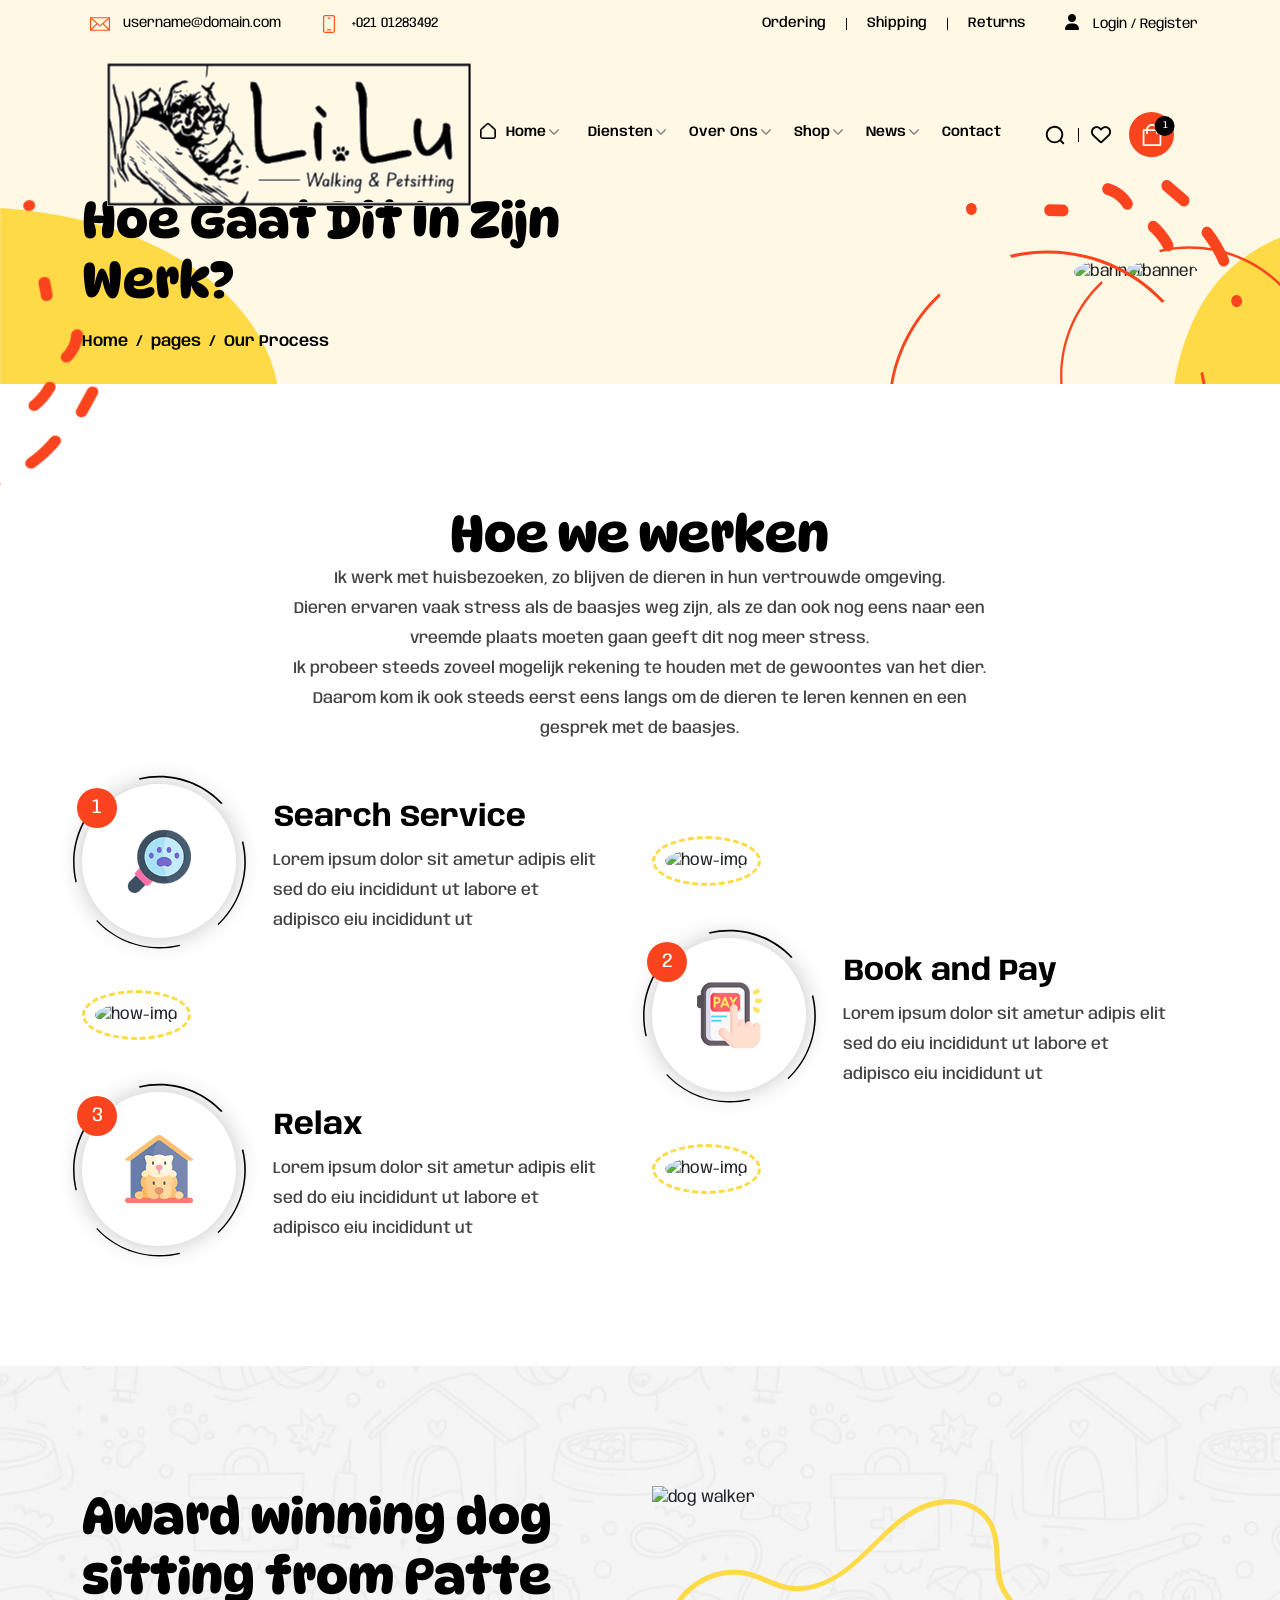
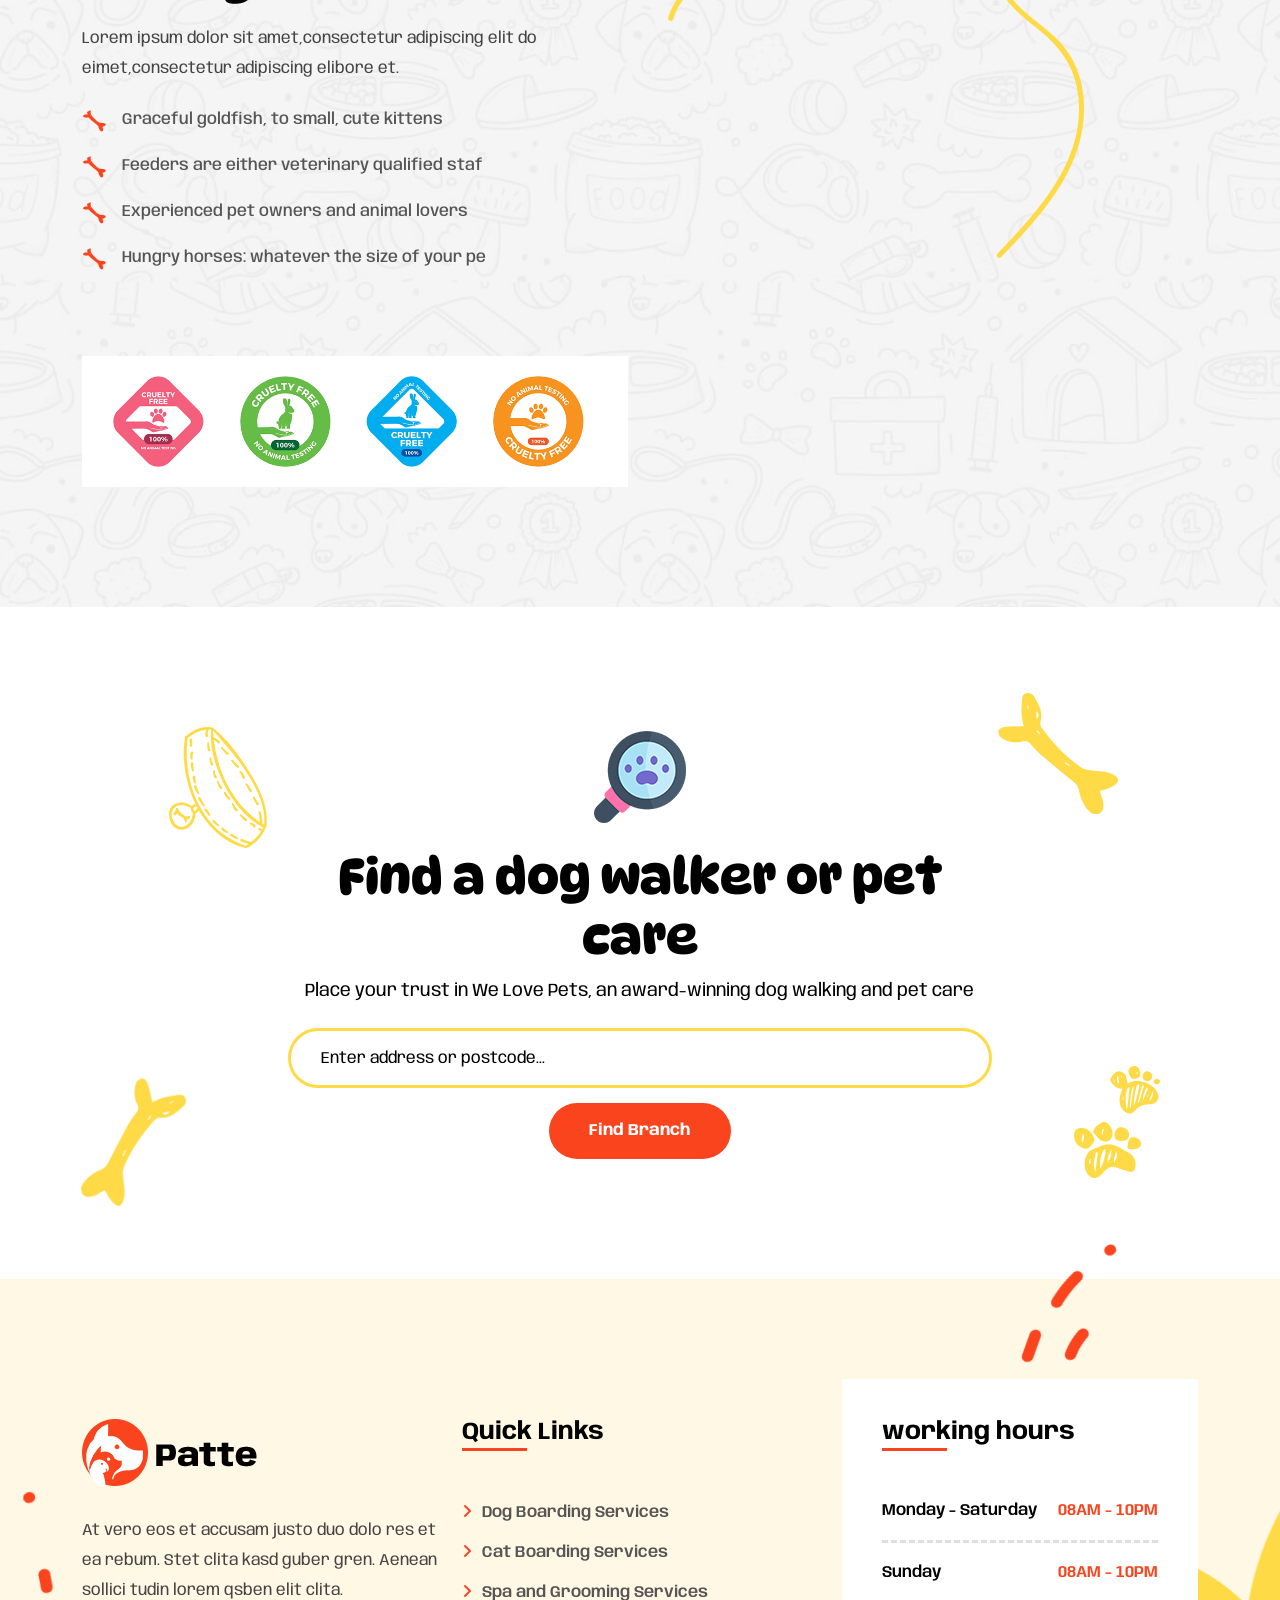
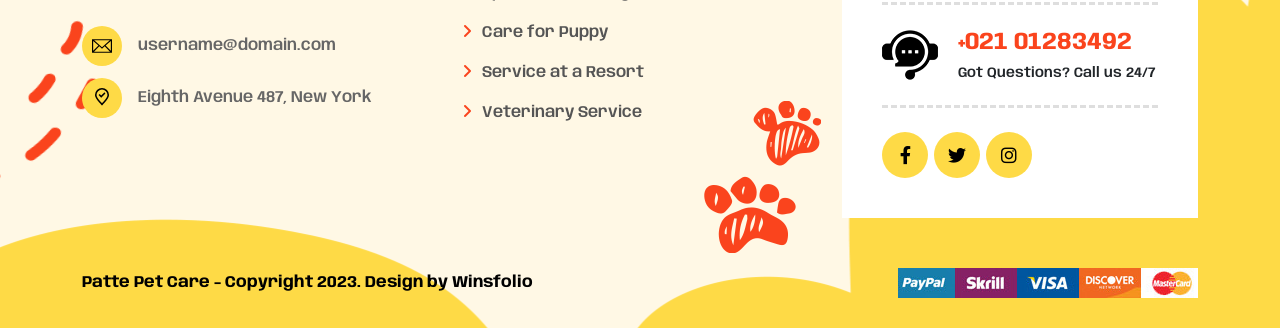
==== commit ac04b858: "some changes" ====
--- a/how-we-works.html
+++ b/how-we-works.html
@@ -76,7 +76,7 @@
   </div>
   <div class="container">
     <div class="bottom-bar">
-      <a href="index.html"><img src="assets/img/logo.png" alt="logo"></a>
+      <a href="index.html"><img src="assets/img/lilu-logo.png" class="img-fluid" alt="logo"></a>
         <nav class="navbar">
         <ul class="navbar-links">
                     <li class="navbar-dropdown menu-item-children">
@@ -89,25 +89,22 @@
                         <a href="index-3.html">home 3</a>
                       </div>
                     </li>
-                    <li class="navbar-dropdown">
-                      <a href="about.html">About</a>
-                    </li>
                     <li class="navbar-dropdown menu-item-children">
                       <a href="javascript:void(0)"><i>
-                      </i>services</a>
+                      </i>diensten</a>
                       <div class="dropdown">
-                        <a href="services.html">services</a>
+                        <a href="services.html">die</a>
                         <a href="service-details.html">service details</a>
                       </div>
                     </li>
                     <li class="navbar-dropdown menu-item-children">
-                      <a href="javascript:void(0)">pages</a>
+                      <a href="javascript:void(0)">over ons</a>
                       <div class="dropdown">
-                        <a href="team-details.html">team details</a>
-                        <a href="how-we-works.html">how we works</a>
-                        <a href="history.html">history</a>
-                        <a href="pricing-packages.html">pricing packages</a>
-                        <a href="photo-gallery.html">photo gallery</a>
+                        <a href="team-details.html">team</a>
+                        <a href="how-we-works.html">hoe we werken</a>
+                        <a href="history.html">geschiedenis</a>
+                        <a href="pricing-packages.html">prijzen</a>
+                        <a href="photo-gallery.html">foto's</a>
                         <a href="login.html">login</a>
                       </div>
                     </li>
@@ -237,7 +234,7 @@
         <div class="row align-items-center">
             <div class="col-lg-6">
                 <div class="banner-text">
-                    <h2>Our Process</h2>
+                    <h2>Hoe gaat dit in zijn werk?</h2>
                     <ol class="breadcrumb">
                       <li class="breadcrumb-item">
                         <a href="index.html">Home</a>
@@ -271,8 +268,11 @@
 <section class="gap">
   <div class="container">
     <div class="heading works">
-      <h2>How It Works</h2>
-      <p>Lorem ipsum dolor sit amet,consectetur adipi usmod tempor incididunt ut labore consectetur adipiscing elibore et.</p>
+      <h2>Hoe we werken</h2>
+      <p>Ik werk met huisbezoeken, zo blijven de dieren in hun vertrouwde omgeving. <br />
+        Dieren ervaren vaak stress als de baasjes weg zijn, als ze dan ook nog eens naar een vreemde plaats moeten gaan geeft dit nog meer stress. <br />        
+        Ik probeer steeds zoveel mogelijk rekening te houden met de gewoontes van het dier. <br />        
+        Daarom kom ik ook steeds eerst eens langs om de dieren te leren kennen en een gesprek met de baasjes. </p>
     </div>
     <div class="row align-items-center">
       <div class="col-lg-6">
--- a/assets/css/style.css
+++ b/assets/css/style.css
@@ -367,11 +367,7 @@
     position: relative;
     justify-content: space-between;
     align-items: center;
-    background-color: white;
     padding: 15px 24px;
-    box-shadow: 0px 15px 24px -6px rgba(0,0,0,0.5);
-    -webkit-box-shadow: 0px 15px 24px -6px rgb(0 0 0 / 5%);
-    -moz-box-shadow: 0px 15px 24px -6px rgba(0,0,0,0.5);
 }
 /* 03. navbar */
 .overlay {
